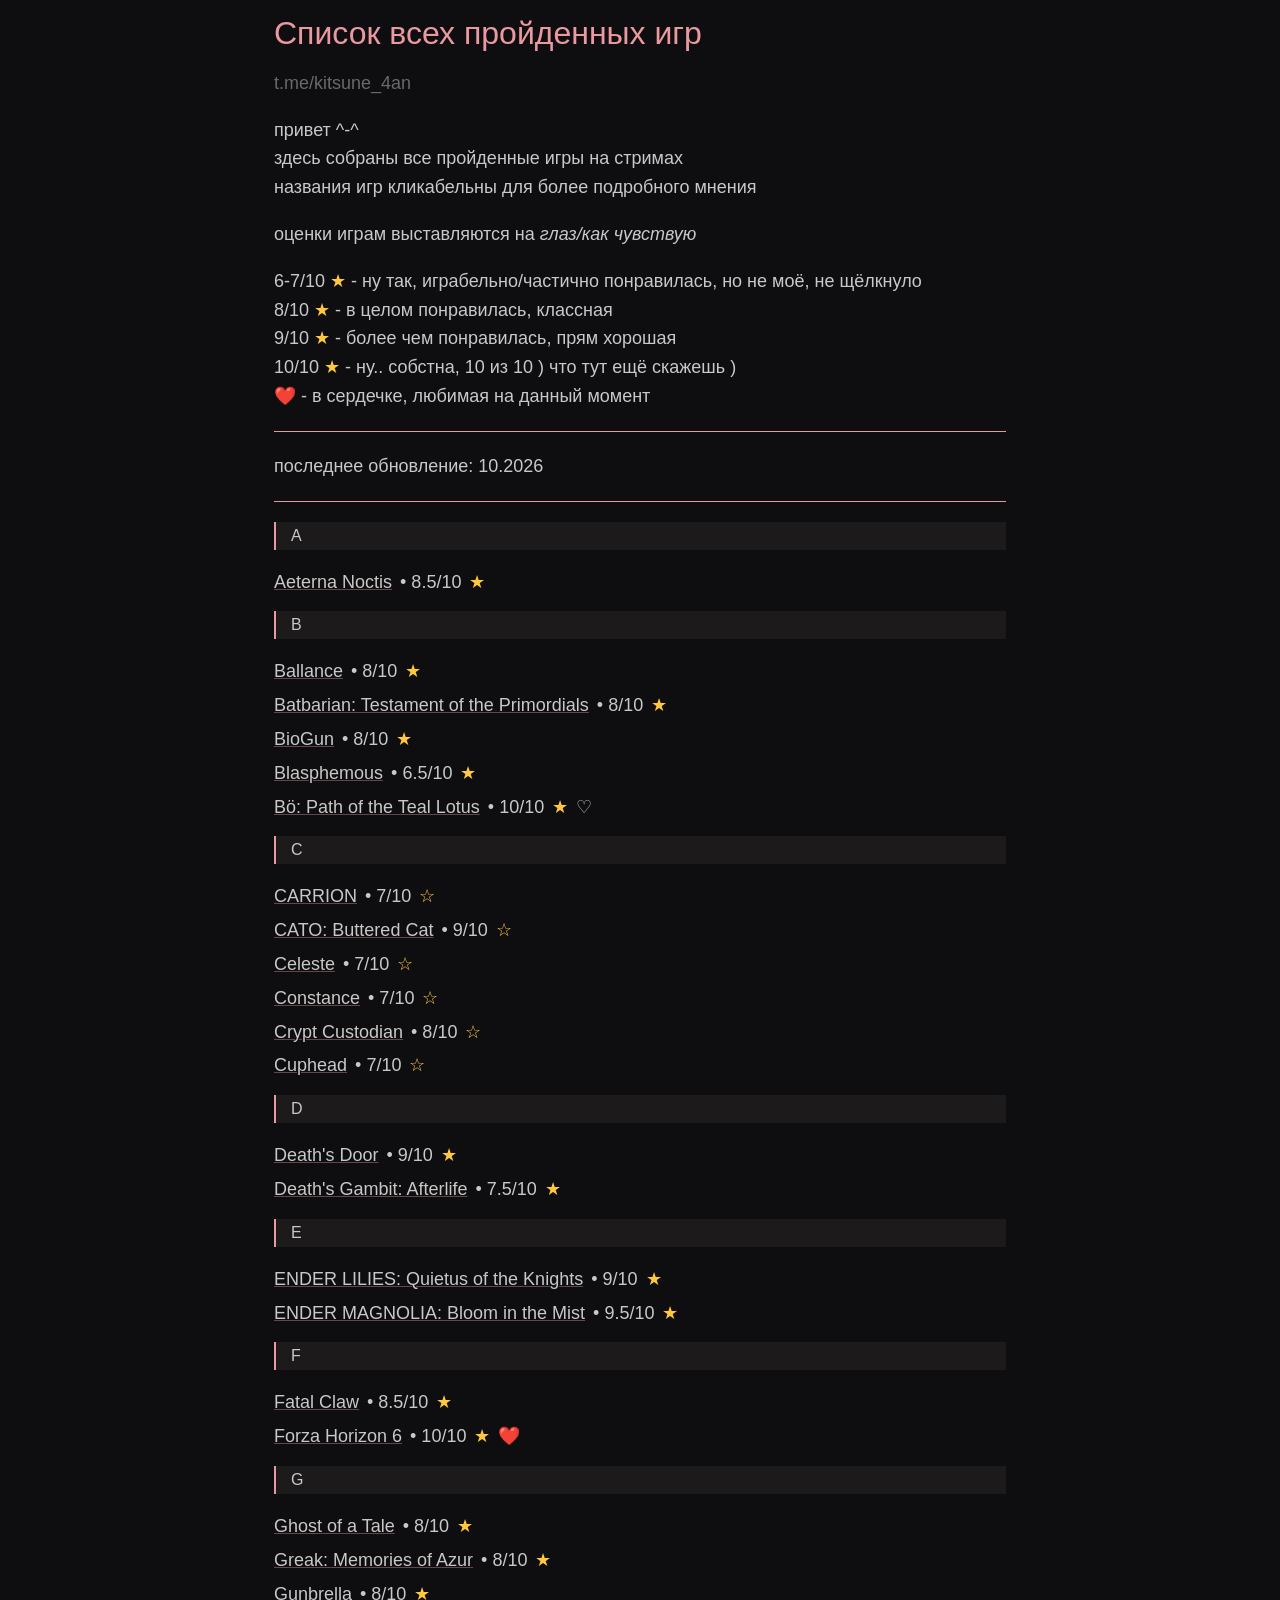
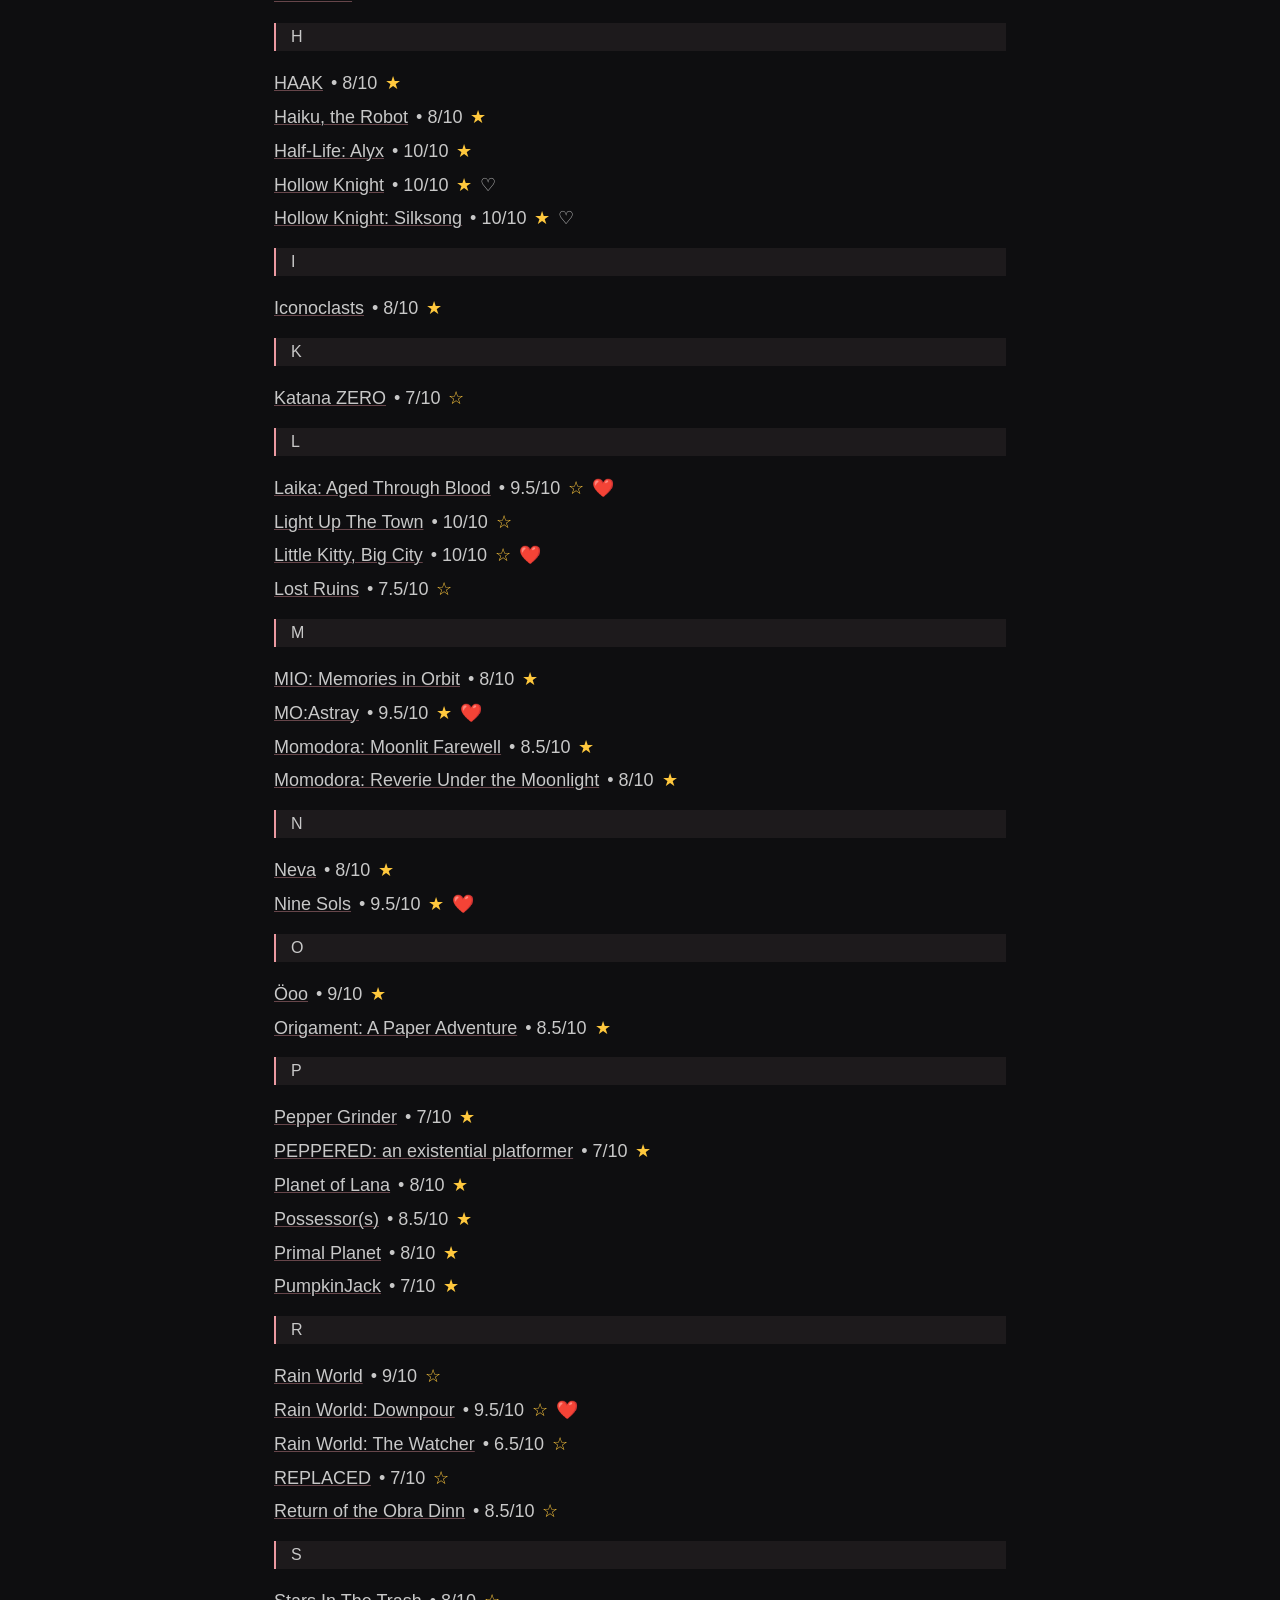
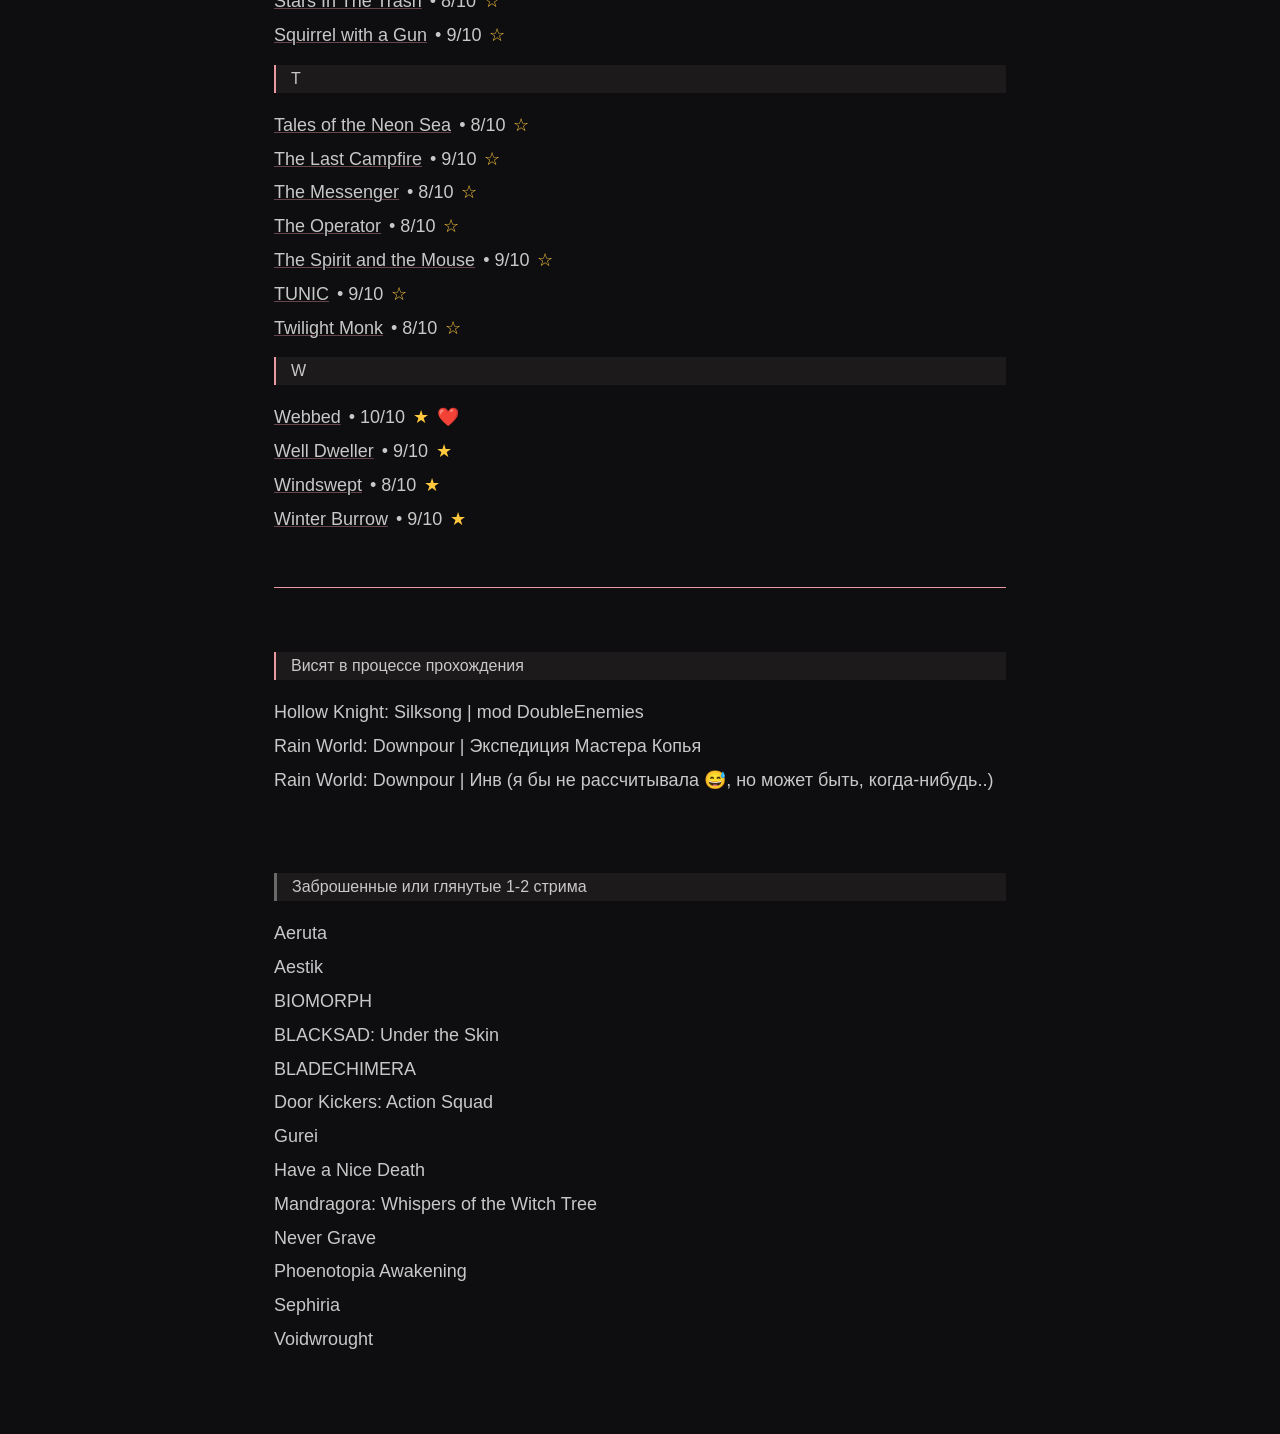
==== index.html @ b1f78e05 "index.html" ====
<!doctype html><html lang="ru"><head><meta charset="utf-8"><meta name="viewport" content="width=device-width,initial-scale=1"><title>kitsune_4an twitch games</title><link rel="stylesheet" href="style.css"><link rel="icon" href="favicon.png" type="image/png"></head><body>
<main class="page"><header class="site-header">

<h1>Список всех пройденных игр</h1></header>

<a class="author" href="https://t.me/kitsune_4an">t.me/kitsune_4an</a>
<p>
привет ^-^<br>
здесь собраны все пройденные игры на стримах<br>
названия игр кликабельны для более подробного мнения<br>
</p>
<p>
оценки играм выставляются на <em>глаз/как чувствую</em>
</p>
<p>
6-7/10 <span style="color: #ffc83d">★</span> - ну так, играбельно/частично понравилась, но не моё, не щёлкнуло<br>
8/10 <span style="color: #ffc83d">★</span> - в целом понравилась, классная<br>
9/10 <span style="color: #ffc83d">★</span> - более чем понравилась, прям хорошая<br>
10/10 <span style="color: #ffc83d">★</span> - ну.. собстна, 10 из 10 ) что тут ещё скажешь )<br>
❤️ - в сердечке, любимая на данный момент<br>
</p>

<hr style="height: 1px; width: 100%; margin: 20px 0; border: 0; background: var(--pink);">
последнее обновление: 10.2026
<hr style="height: 1px; width: 100%; margin: 20px 0; border: 0; background: var(--pink);">

<div class="letter"><span>A</span></div>
<div class="game-line"><a href="games.html#aeterna-noctis">Aeterna Noctis</a> • 8.5/10 <span style="color: #ffc83d">★</span></div>

<div class="letter"><span>B</span></div>
<div class="game-line"><a href="games.html#Ballance">Ballance</a> • 8/10 <span style="color: #ffc83d">★</span></div>
<div class="game-line"><a href="games.html#Batbarian: Testament of the Primordials">Batbarian: Testament of the Primordials</a> • 8/10 <span style="color: #ffc83d">★</span></div>
<div class="game-line"><a href="games.html#BioGun">BioGun</a> • 8/10 <span style="color: #ffc83d">★</span></div>
<div class="game-line"><a href="games.html#Blasphemous">Blasphemous</a> • 6.5/10 <span style="color: #ffc83d">★</span></div>
<div class="game-line"><a href="games.html#Bo: Path of the Teal Lotus">Bö: Path of the Teal Lotus</a> • 10/10 <span style="color: #ffc83d">★</span>♡</div>

<div class="letter"><span>C</span></div>
<div class="game-line"><a href="games.html#CARRION">CARRION</a> • 7/10 <span style="color: #ffc83d">☆</span></div>
<div class="game-line"><a href="games.html#CATO: Buttered Cat">CATO: Buttered Cat</a> • 9/10 <span style="color: #ffc83d">☆</span></div>
<div class="game-line"><a href="games.html#Celeste">Celeste</a> • 7/10 <span style="color: #ffc83d">☆</span></div>
<div class="game-line"><a href="games.html#Constance">Constance</a> • 7/10 <span style="color: #ffc83d">☆</span></div>
<div class="game-line"><a href="games.html#Crypt Custodian">Crypt Custodian</a> • 8/10 <span style="color: #ffc83d">☆</span></div>
<div class="game-line"><a href="games.html#Cuphead">Cuphead</a> • 7/10 <span style="color: #ffc83d">☆</span></div>

<div class="letter"><span>D</span></div>
<div class="game-line"><a href="games.html#Death's Door">Death's Door</a> • 9/10 <span style="color: #ffc83d">★</span></div>
<div class="game-line"><a href="games.html#Death's Gambit: Afterlife">Death's Gambit: Afterlife</a> • 7.5/10 <span style="color: #ffc83d">★</span></div>

<div class="letter"><span>E</span></div>
<div class="game-line"><a href="games.html#ENDER LILIES: Quietus of the Knights">ENDER LILIES: Quietus of the Knights</a> • 9/10 <span style="color: #ffc83d">★</span></div>
<div class="game-line"><a href="games.html#ENDER MAGNOLIA: Bloom in the Mist">ENDER MAGNOLIA: Bloom in the Mist</a> • 9.5/10 <span style="color: #ffc83d">★</span></div>

<div class="letter"><span>F</span></div>
<div class="game-line"><a href="games.html#Fatal Claw">Fatal Claw</a> • 8.5/10 <span style="color: #ffc83d">★</span></div>
<div class="game-line"><a href="games.html#Forza Horizon 6">Forza Horizon 6</a> • 10/10 <span style="color: #ffc83d">★</span>❤️</div>

<div class="letter"><span>G</span></div>
<div class="game-line"><a href="games.html#Ghost of a Tale">Ghost of a Tale</a> • 8/10 <span style="color: #ffc83d">★</span></div>
<div class="game-line"><a href="games.html#Greak: Memories of Azur">Greak: Memories of Azur</a> • 8/10 <span style="color: #ffc83d">★</span></div>
<div class="game-line"><a href="games.html#Gunbrella">Gunbrella</a> • 8/10 <span style="color: #ffc83d">★</span></div>

<div class="letter"><span>H</span></div>
<div class="game-line"><a href="games.html#HAAK">HAAK</a> • 8/10 <span style="color: #ffc83d">★</span></div>
<div class="game-line"><a href="games.html#Haiku, the Robot">Haiku, the Robot</a> • 8/10 <span style="color: #ffc83d">★</span></div>
<div class="game-line"><a href="games.html#Half-Life: Alyx">Half-Life: Alyx</a> • 10/10 <span style="color: #ffc83d">★</span></div>
<div class="game-line"><a href="games.html#Hollow Knight">Hollow Knight</a> • 10/10 <span style="color: #ffc83d">★</span>♡</div>
<div class="game-line"><a href="games.html#Hollow Knight: Silksong">Hollow Knight: Silksong</a> • 10/10 <span style="color: #ffc83d">★</span>♡</div>

<div class="letter"><span>I</span></div>
<div class="game-line"><a href="games.html#Iconoclasts">Iconoclasts</a> • 8/10 <span style="color: #ffc83d">★</span></div>

<!--<div class="letter"><span>J</span></div>-->

<div class="letter"><span>K</span></div>
<div class="game-line"><a href="games.html#Katana ZERO">Katana ZERO</a> • 7/10 <span style="color: #ffc83d">☆</span></div>

<div class="letter"><span>L</span></div>
<div class="game-line"><a href="games.html#Laika: Aged Through Blood">Laika: Aged Through Blood</a> • 9.5/10 <span style="color: #ffc83d">☆</span>❤️</div>
<div class="game-line"><a href="games.html#Light Up The Town">Light Up The Town</a> • 10/10 <span style="color: #ffc83d">☆</span></div>
<div class="game-line"><a href="games.html#Little Kitty, Big City">Little Kitty, Big City</a> • 10/10 <span style="color: #ffc83d">☆</span>❤️</div>
<div class="game-line"><a href="games.html#Lost Ruins">Lost Ruins</a> • 7.5/10 <span style="color: #ffc83d">☆</span></div>

<div class="letter"><span>M</span></div>
<div class="game-line"><a href="games.html#MIO: Memories in Orbit">MIO: Memories in Orbit</a> • 8/10 <span style="color: #ffc83d">★</span></div>
<div class="game-line"><a href="games.html#MO:Astray">MO:Astray</a> • 9.5/10 <span style="color: #ffc83d">★</span>❤️</div>
<div class="game-line"><a href="games.html#Momodora: Moonlit Farewell">Momodora: Moonlit Farewell</a> • 8.5/10 <span style="color: #ffc83d">★</span></div>
<div class="game-line"><a href="games.html#Momodora: Reverie Under the Moonlight">Momodora: Reverie Under the Moonlight</a> • 8/10 <span style="color: #ffc83d">★</span></div>

<div class="letter"><span>N</span></div>
<div class="game-line"><a href="games.html#Neva">Neva</a> • 8/10 <span style="color: #ffc83d">★</span></div>
<div class="game-line"><a href="games.html#Nine Sols">Nine Sols</a> • 9.5/10 <span style="color: #ffc83d">★</span>❤️</div>

<div class="letter"><span>O</span></div>
<div class="game-line"><a href="games.html#Ooo">Öoo</a> • 9/10 <span style="color: #ffc83d">★</span></div>
<div class="game-line"><a href="games.html#Origament: A Paper Adventure">Origament: A Paper Adventure</a> • 8.5/10 <span style="color: #ffc83d">★</span></div>

<div class="letter"><span>P</span></div>

<div class="game-line"><a href="games.html#Pepper Grinder">Pepper Grinder</a> • 7/10 <span style="color: #ffc83d">★</span></div>
<div class="game-line"><a href="games.html#PEPPERED: an existential platformer">PEPPERED: an existential platformer</a> • 7/10 <span style="color: #ffc83d">★</span></div>
<div class="game-line"><a href="games.html#Planet of Lana">Planet of Lana</a> • 8/10 <span style="color: #ffc83d">★</span></div>
<div class="game-line"><a href="games.html#Possessor(s)">Possessor(s)</a> • 8.5/10 <span style="color: #ffc83d">★</span></div>
<div class="game-line"><a href="games.html#Primal Planet">Primal Planet</a> • 8/10 <span style="color: #ffc83d">★</span></div>
<div class="game-line"><a href="games.html#PumpkinJack">PumpkinJack</a> • 7/10 <span style="color: #ffc83d">★</span></div>

<!--<div class="letter"><span>Q</span></div>-->

<div class="letter"><span>R</span></div>
<div class="game-line"><a href="games.html#Rain World">Rain World</a> • 9/10 <span style="color: #ffc83d">☆</span></div>
<div class="game-line"><a href="games.html#Rain World: Downpour">Rain World: Downpour</a> • 9.5/10 <span style="color: #ffc83d">☆</span>❤️</div>
<div class="game-line"><a href="games.html#Rain World: The Watcher">Rain World: The Watcher</a> • 6.5/10 <span style="color: #ffc83d">☆</span></div>
<div class="game-line"><a href="games.html#REPLACED">REPLACED</a> • 7/10 <span style="color: #ffc83d">☆</span></div>
<div class="game-line"><a href="games.html#Return of the Obra Dinn">Return of the Obra Dinn</a> • 8.5/10 <span style="color: #ffc83d">☆</span></div>

<div class="letter"><span>S</span></div>
<div class="game-line"><a href="games.html#Stars In The Trash">Stars In The Trash</a> • 8/10 <span style="color: #ffc83d">☆</span></div>
<div class="game-line"><a href="games.html#Squirrel with a Gun">Squirrel with a Gun</a> • 9/10 <span style="color: #ffc83d">☆</span></div>

<div class="letter"><span>T</span></div>
<div class="game-line"><a href="games.html#Tales of the Neon Sea">Tales of the Neon Sea</a> • 8/10 <span style="color: #ffc83d">☆</span></div>
<div class="game-line"><a href="games.html#The Last Campfire">The Last Campfire</a> • 9/10 <span style="color: #ffc83d">☆</span></div>
<div class="game-line"><a href="games.html#The Messenger">The Messenger</a> • 8/10 <span style="color: #ffc83d">☆</span></div>
<div class="game-line"><a href="games.html#The Operator">The Operator</a> • 8/10 <span style="color: #ffc83d">☆</span></div>
<div class="game-line"><a href="games.html#The Spirit and the Mouse">The Spirit and the Mouse</a> • 9/10 <span style="color: #ffc83d">☆</span></div>
<div class="game-line"><a href="games.html#TUNIC">TUNIC</a> • 9/10 <span style="color: #ffc83d">☆</span></div>
<div class="game-line"><a href="games.html#Twilight Monk">Twilight Monk</a> • 8/10 <span style="color: #ffc83d">☆</span></div>

<!--<div class="letter"><span>U</span></div>-->

<!--<div class="letter"><span>V</span></div>-->

<div class="letter"><span>W</span></div>
<div class="game-line"><a href="games.html#Webbed">Webbed</a> • 10/10 <span style="color: #ffc83d">★</span>❤️</div>
<div class="game-line"><a href="games.html#Well Dweller">Well Dweller</a> • 9/10 <span style="color: #ffc83d">★</span></div>
<div class="game-line"><a href="games.html#Windswept">Windswept</a> • 8/10 <span style="color: #ffc83d">★</span></div>
<div class="game-line"><a href="games.html#Winter Burrow">Winter Burrow</a> • 9/10 <span style="color: #ffc83d">★</span></div>

<!--<div class="letter"><span>X</span></div>-->

<!--<div class="letter"><span>Y</span></div>-->

<!--<div class="letter"><span>Z</span></div>-->

<br>
<hr style="height: 1px; width: 100%; margin: 20px 0; border: 0; background: var(--pink);">
<br>
<div class="letter" style="border-left: 2px solid var(--pink);"><span>Висят в процессе прохождения</span></div>
<div class="game-line">Hollow Knight: Silksong | mod DoubleEnemies</div>
<div class="game-line">Rain World: Downpour | Экспедиция Мастера Копья</div>
<div class="game-line">Rain World: Downpour | Инв (я бы не рассчитывала 😅, но может быть, когда-нибудь..)</div>
<div class="game-line"></div>
<div class="game-line"></div>
<div class="game-line"></div>
<div class="game-line"></div>
<div class="game-line"></div>
<div class="game-line"></div>
<br>
<div class="letter" style="border-left: 3px solid #696969;"><span>Заброшенные или глянутые 1-2 стрима</span></div>
<div class="game-line">Aeruta</div>
<div class="game-line">Aestik</div>
<div class="game-line">BIOMORPH</div>
<div class="game-line">BLACKSAD: Under the Skin</div>
<div class="game-line">BLADECHIMERA</div>
<div class="game-line">Door Kickers: Action Squad</div>
<div class="game-line">Gurei</div>
<div class="game-line">Have a Nice Death</div>
<div class="game-line">Mandragora: Whispers of the Witch Tree</div>
<div class="game-line">Never Grave</div>
<div class="game-line">Phoenotopia Awakening</div>
<div class="game-line">Sephiria</div>
<div class="game-line">Voidwrought</div>
<div class="game-line"></div>
<div class="game-line"></div>
<div class="game-line"></div>
<div class="game-line"></div>
<div class="game-line"></div>


</main></body></html>
---- style.css ----
/* style.css — оформление в стиле скриншота */
:root {
    --bg: #0e0e10;
    --text: #c8c8c8;
    --muted: #a4a3a7;
    --pink: #eb99a1;
    --letter-bg: #40363a4d;
    --gold: #ffc83d;
}

* {
    box-sizing: border-box;
}

html {
    background: var(--bg);
}

body {
    margin: 0;
    background: var(--bg);
    color: var(--text);
    font-family: Arial, "Times New Roman", serif;
    font-size: 18px;
    line-height: 1.60;
}

.page {
    width: min(732px, calc(100% - 40px));
    margin: 0 auto;
    padding: 15px 0px 50px;

}

/* Заголовок */
.site-header {
    margin: 0 0 0px;
}

.site-header h1 {
    margin: 0 0 17px;
    color: var(--pink);
    font-family: Arial, Helvetica, sans-serif;
    font-size: 32px;
    font-weight: 400;
    line-height: 1.15;
}

.site-header p {
    margin: 0;
}

/* Ссылки */
a {
    color: #696969;
    text-decoration: none;
}

a:hover {
    text-decoration: underline;
}

/* Имя автора */
.author {
    display: inline-block;
    margin: 0 0 0px;
    color: #696969;
}

/* Буквенные разделители A / B / C */
.letter {
    display: flex;
    align-items: center;
    min-height: 20px;
    line-height: 20px;
    font-size: 16px;
    margin: 15px 0 18px;
    padding: 4px 12px 4px 15px;
    background: var(--letter-bg);
    border-left: 2px solid var(--pink);
}

.letter span {
    display: block;
}

/* Строка игры */
.game-line {
    margin: 0 0 5px;
    display: flex;
    align-items: center;
    width: 100%;
    gap: 8px;
}

.game-line .date {
    margin-left: auto;
    white-space: nowrap;
    color: #4e4e4e;
}

.game-line a {
    color: var(--text);
    text-decoration: underline #eb99a166 1px;
}

.game-line a:hover {
    color: #eb99a1;
}

/* Страница отдельной игры */
.game-detail {
    margin: 0;
}

.game-detail h2 {
    margin: 0 0 18px;
    color: var(--pink);
    font-family: Arial, Helvetica, sans-serif;
    font-size: 28px;
    font-weight: 400;
    line-height: 1.2;
}

.game-detail h3 {
    margin: 26px 0 9px;
    color: var(--pink);
    font-family: Arial, Helvetica, sans-serif;
    font-size: 21px;
    font-weight: 400;
}

.game-detail h4 {
    font-family: CustomSansSerif,'Lucida Grande',Arial,sans-serif;
    font-weight: 500;
    font-style: normal;
    font-size: 24px;
    margin: 18px 0px 7px;
}

.game-detail p {
    margin: 0 0 16px;
}

.game-detail ul {
    margin: 0 0 18px;
    padding-left: 25px;
}

.game-detail li {
    margin: 0 0 5px;
}

.cover {
    display: block;
    width: 100%;
    max-width: 100%;
    height: auto;
    margin: 0 0 14px;
}

.cover-gif {
    display: block;
    width: 100%;
    max-width: 100%;
    height: auto;
    margin: 0 0 30px;
}

.no-cover {
    display: flex;
    align-items: center;
    justify-content: center;
    min-height: 150px;
    margin: 0 0 14px;
    background: var(--letter-bg);
    color: var(--muted);
}

.big-rating {
    color: var(--text);
    font-size: 21px;
    margin: 0 0 22px;
    font-weight: 500;
}

/* Если на странице есть горизонтальные разделители */
hr {
    height: 1px;
    width: 100%;
    margin: 20px 0;
    border: 0;
    background: var(--pink);
}

/* Текстовые блоки */
blockquote {
    margin: 20px 0;
    line-height: 30px;
    font-size: 16px;
    padding: 2px 0 2px 15px;
    border-left: 2px solid var(--pink);
    color: var(--text);
    font-style: italic;
}

strong {
    color: #e5e4e7;
}

em {
    color: var(--text);
}

.next {
  margin-bottom: 15px;
}

/* Небольшая адаптация для телефона */
@media (max-width: 600px) {
    .page {
        width: calc(100% - 30px);
        padding-top: 14px;
    }

    .site-header h1 {
        font-size: 28px;
    }

    body {
        font-size: 17px;
    }

    .letter {
        margin-top: 16px;
        margin-bottom: 15px;
    }
}





/* ==================================================
   ДОПОЛНИТЕЛЬНОЕ ПОЗИЦИОНИРОВАНИЕ СТРАНИЦЫ ИГРЫ
   ================================================== */

/* Обложка */
.game-detail .cover {
    display: block;
    width: 460px;
    height: 215px;
    object-fit: cover;
    margin: 0 auto 27px;
}

@media (max-width: 768.0px) {
  .game-detail .cover {
    width: 95%;
    height: 95%;
  }
}

.game-detail .cover {
    transition: transform .2s ease, box-shadow .2s ease;
    position: relative;
    overflow: hidden;
}

.game-detail .cover:hover {
    transform: scale(1.0);
    /*box-shadow: 0 8px 25px rgba(0,0,0,.25);*/
    box-shadow:
         0 0 0 1px rgba(131,131,131,0.2), 
         0px 0px 10px rgba(255,255,255,.40)
}


/* Оценка */
.game-detail .big-rating {
    margin: 0 0 30px;
    font-size: 18px;
    line-height: 1.4;
}

/* Основной текст */
.game-detail p {
    margin: 0 0 16px;
}

/* Если описания оформлены через h3 */
.game-detail h3 {
    margin: 0;
    font-size: 18px;
    line-height: 1.55;
}

/* Списки */
.game-detail ul {
    margin: 0 0 16px;
    padding-left: 0;
    list-style: none;
}

/* Элементы списка */
.game-detail li {
    margin: 0;
    line-height: 1.55;
}

/* Ссылки "к списку" */
.game-detail > p:last-child {
    margin-top: 15px;
}

/* Горизонтальные линии */
.game-detail hr,
.page > hr {
    width: 400px;
    height: 1px;
    margin-left: auto;
    margin-right: auto;
    border: 0;
    background: var(--pink);
}

@media (max-width: 768.0px) {
  .page hr {
    width: 80%;
    height: 1px;
  }
}
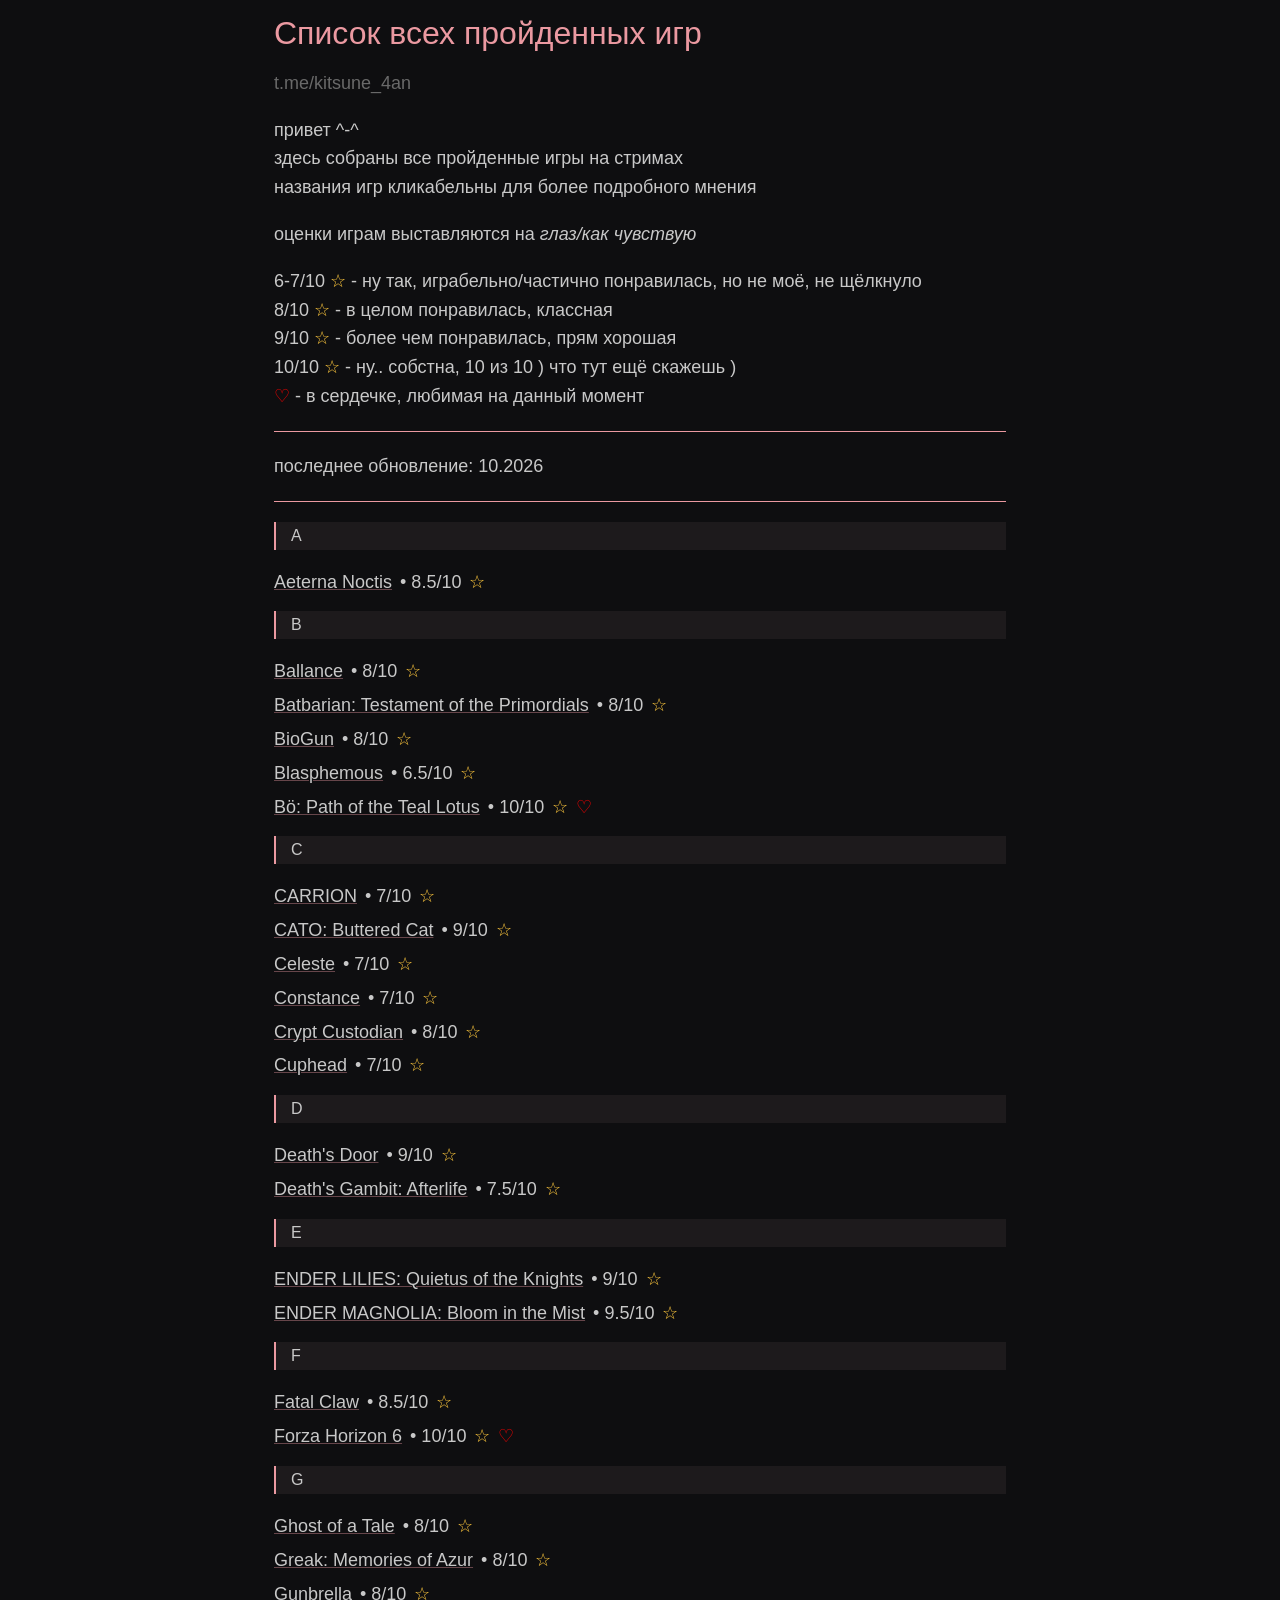
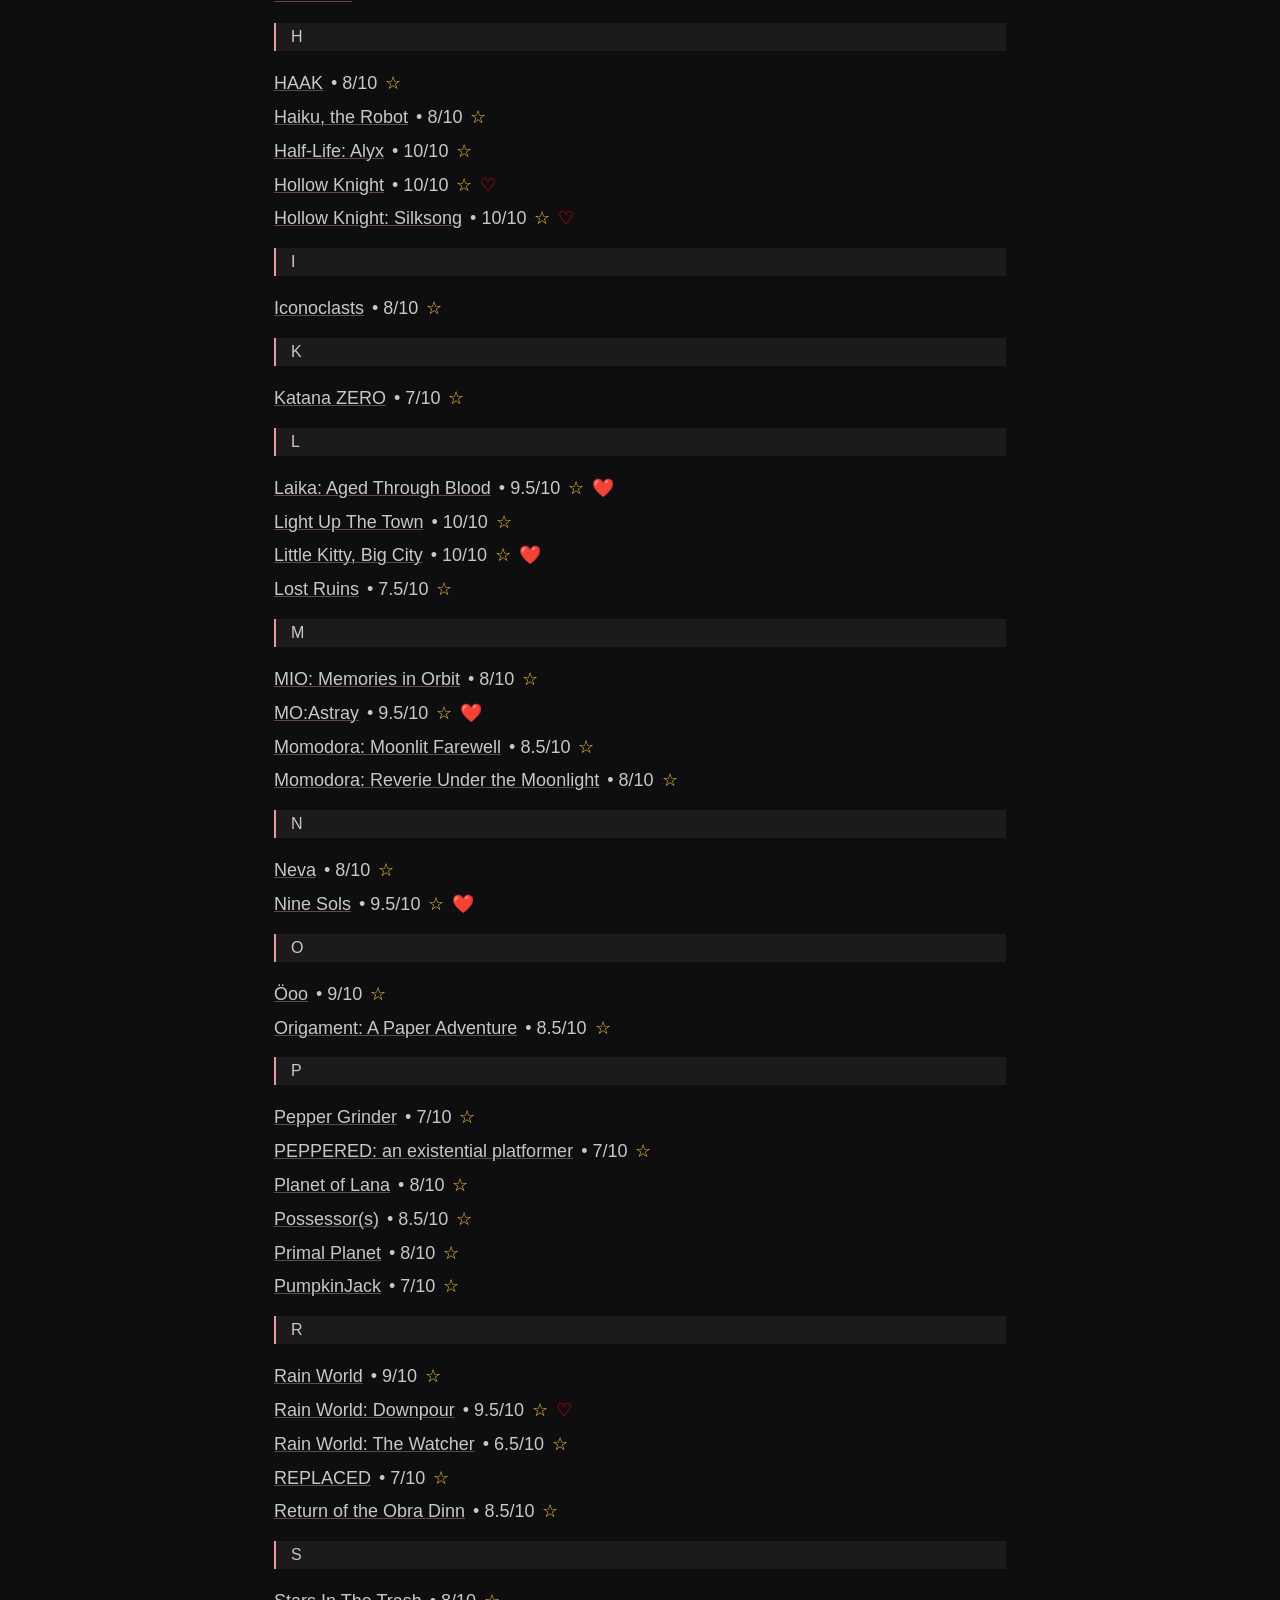
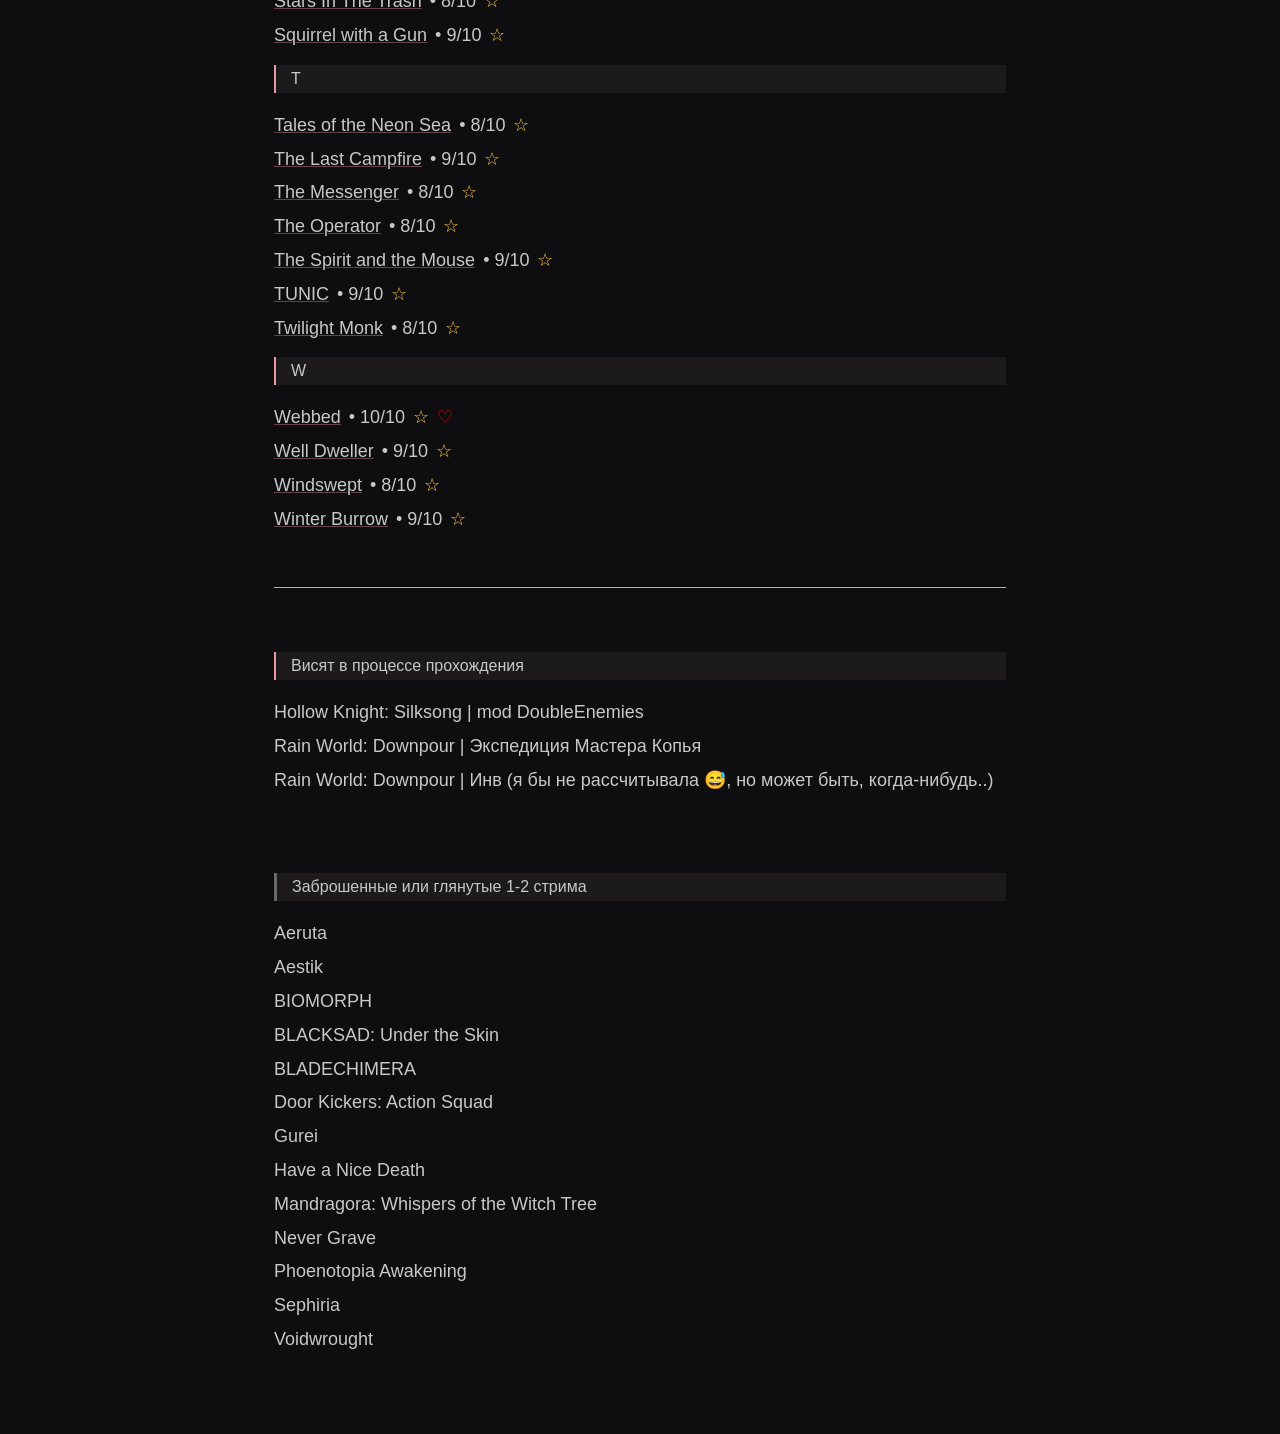
==== commit d3e7b030: "index.html" ====
--- a/index.html
+++ b/index.html
@@ -13,11 +13,11 @@
 оценки играм выставляются на <em>глаз/как чувствую</em>
 </p>
 <p>
-6-7/10 <span style="color: #ffc83d">★</span> - ну так, играбельно/частично понравилась, но не моё, не щёлкнуло<br>
-8/10 <span style="color: #ffc83d">★</span> - в целом понравилась, классная<br>
-9/10 <span style="color: #ffc83d">★</span> - более чем понравилась, прям хорошая<br>
-10/10 <span style="color: #ffc83d">★</span> - ну.. собстна, 10 из 10 ) что тут ещё скажешь )<br>
-❤️ - в сердечке, любимая на данный момент<br>
+6-7/10 <span style="color: #ffc83d">☆</span> - ну так, играбельно/частично понравилась, но не моё, не щёлкнуло<br>
+8/10 <span style="color: #ffc83d">☆</span> - в целом понравилась, классная<br>
+9/10 <span style="color: #ffc83d">☆</span> - более чем понравилась, прям хорошая<br>
+10/10 <span style="color: #ffc83d">☆</span> - ну.. собстна, 10 из 10 ) что тут ещё скажешь )<br>
+<span style="color: red">♡</span> - в сердечке, любимая на данный момент<br>
 </p>
 
 <hr style="height: 1px; width: 100%; margin: 20px 0; border: 0; background: var(--pink);">
@@ -25,14 +25,14 @@
 <hr style="height: 1px; width: 100%; margin: 20px 0; border: 0; background: var(--pink);">
 
 <div class="letter"><span>A</span></div>
-<div class="game-line"><a href="games.html#aeterna-noctis">Aeterna Noctis</a> • 8.5/10 <span style="color: #ffc83d">★</span></div>
+<div class="game-line"><a href="games.html#aeterna-noctis">Aeterna Noctis</a> • 8.5/10 <span style="color: #ffc83d">☆</span></div>
 
 <div class="letter"><span>B</span></div>
-<div class="game-line"><a href="games.html#Ballance">Ballance</a> • 8/10 <span style="color: #ffc83d">★</span></div>
-<div class="game-line"><a href="games.html#Batbarian: Testament of the Primordials">Batbarian: Testament of the Primordials</a> • 8/10 <span style="color: #ffc83d">★</span></div>
-<div class="game-line"><a href="games.html#BioGun">BioGun</a> • 8/10 <span style="color: #ffc83d">★</span></div>
-<div class="game-line"><a href="games.html#Blasphemous">Blasphemous</a> • 6.5/10 <span style="color: #ffc83d">★</span></div>
-<div class="game-line"><a href="games.html#Bo: Path of the Teal Lotus">Bö: Path of the Teal Lotus</a> • 10/10 <span style="color: #ffc83d">★</span>♡</div>
+<div class="game-line"><a href="games.html#Ballance">Ballance</a> • 8/10 <span style="color: #ffc83d">☆</span></div>
+<div class="game-line"><a href="games.html#Batbarian: Testament of the Primordials">Batbarian: Testament of the Primordials</a> • 8/10 <span style="color: #ffc83d">☆</span></div>
+<div class="game-line"><a href="games.html#BioGun">BioGun</a> • 8/10 <span style="color: #ffc83d">☆</span></div>
+<div class="game-line"><a href="games.html#Blasphemous">Blasphemous</a> • 6.5/10 <span style="color: #ffc83d">☆</span></div>
+<div class="game-line"><a href="games.html#Bo: Path of the Teal Lotus">Bö: Path of the Teal Lotus</a> • 10/10 <span style="color: #ffc83d">☆</span><span style="color: red">♡</span></div>
 
 <div class="letter"><span>C</span></div>
 <div class="game-line"><a href="games.html#CARRION">CARRION</a> • 7/10 <span style="color: #ffc83d">☆</span></div>
@@ -43,31 +43,31 @@
 <div class="game-line"><a href="games.html#Cuphead">Cuphead</a> • 7/10 <span style="color: #ffc83d">☆</span></div>
 
 <div class="letter"><span>D</span></div>
-<div class="game-line"><a href="games.html#Death's Door">Death's Door</a> • 9/10 <span style="color: #ffc83d">★</span></div>
-<div class="game-line"><a href="games.html#Death's Gambit: Afterlife">Death's Gambit: Afterlife</a> • 7.5/10 <span style="color: #ffc83d">★</span></div>
+<div class="game-line"><a href="games.html#Death's Door">Death's Door</a> • 9/10 <span style="color: #ffc83d">☆</span></div>
+<div class="game-line"><a href="games.html#Death's Gambit: Afterlife">Death's Gambit: Afterlife</a> • 7.5/10 <span style="color: #ffc83d">☆</span></div>
 
 <div class="letter"><span>E</span></div>
-<div class="game-line"><a href="games.html#ENDER LILIES: Quietus of the Knights">ENDER LILIES: Quietus of the Knights</a> • 9/10 <span style="color: #ffc83d">★</span></div>
-<div class="game-line"><a href="games.html#ENDER MAGNOLIA: Bloom in the Mist">ENDER MAGNOLIA: Bloom in the Mist</a> • 9.5/10 <span style="color: #ffc83d">★</span></div>
+<div class="game-line"><a href="games.html#ENDER LILIES: Quietus of the Knights">ENDER LILIES: Quietus of the Knights</a> • 9/10 <span style="color: #ffc83d">☆</span></div>
+<div class="game-line"><a href="games.html#ENDER MAGNOLIA: Bloom in the Mist">ENDER MAGNOLIA: Bloom in the Mist</a> • 9.5/10 <span style="color: #ffc83d">☆</span></div>
 
 <div class="letter"><span>F</span></div>
-<div class="game-line"><a href="games.html#Fatal Claw">Fatal Claw</a> • 8.5/10 <span style="color: #ffc83d">★</span></div>
-<div class="game-line"><a href="games.html#Forza Horizon 6">Forza Horizon 6</a> • 10/10 <span style="color: #ffc83d">★</span>❤️</div>
+<div class="game-line"><a href="games.html#Fatal Claw">Fatal Claw</a> • 8.5/10 <span style="color: #ffc83d">☆</span></div>
+<div class="game-line"><a href="games.html#Forza Horizon 6">Forza Horizon 6</a> • 10/10 <span style="color: #ffc83d">☆</span><span style="color: red">♡</span></div>
 
 <div class="letter"><span>G</span></div>
-<div class="game-line"><a href="games.html#Ghost of a Tale">Ghost of a Tale</a> • 8/10 <span style="color: #ffc83d">★</span></div>
-<div class="game-line"><a href="games.html#Greak: Memories of Azur">Greak: Memories of Azur</a> • 8/10 <span style="color: #ffc83d">★</span></div>
-<div class="game-line"><a href="games.html#Gunbrella">Gunbrella</a> • 8/10 <span style="color: #ffc83d">★</span></div>
+<div class="game-line"><a href="games.html#Ghost of a Tale">Ghost of a Tale</a> • 8/10 <span style="color: #ffc83d">☆</span></div>
+<div class="game-line"><a href="games.html#Greak: Memories of Azur">Greak: Memories of Azur</a> • 8/10 <span style="color: #ffc83d">☆</span></div>
+<div class="game-line"><a href="games.html#Gunbrella">Gunbrella</a> • 8/10 <span style="color: #ffc83d">☆</span></div>
 
 <div class="letter"><span>H</span></div>
-<div class="game-line"><a href="games.html#HAAK">HAAK</a> • 8/10 <span style="color: #ffc83d">★</span></div>
-<div class="game-line"><a href="games.html#Haiku, the Robot">Haiku, the Robot</a> • 8/10 <span style="color: #ffc83d">★</span></div>
-<div class="game-line"><a href="games.html#Half-Life: Alyx">Half-Life: Alyx</a> • 10/10 <span style="color: #ffc83d">★</span></div>
-<div class="game-line"><a href="games.html#Hollow Knight">Hollow Knight</a> • 10/10 <span style="color: #ffc83d">★</span>♡</div>
-<div class="game-line"><a href="games.html#Hollow Knight: Silksong">Hollow Knight: Silksong</a> • 10/10 <span style="color: #ffc83d">★</span>♡</div>
+<div class="game-line"><a href="games.html#HAAK">HAAK</a> • 8/10 <span style="color: #ffc83d">☆</span></div>
+<div class="game-line"><a href="games.html#Haiku, the Robot">Haiku, the Robot</a> • 8/10 <span style="color: #ffc83d">☆</span></div>
+<div class="game-line"><a href="games.html#Half-Life: Alyx">Half-Life: Alyx</a> • 10/10 <span style="color: #ffc83d">☆</span></div>
+<div class="game-line"><a href="games.html#Hollow Knight">Hollow Knight</a> • 10/10 <span style="color: #ffc83d">☆</span><span style="color: red">♡</span></div>
+<div class="game-line"><a href="games.html#Hollow Knight: Silksong">Hollow Knight: Silksong</a> • 10/10 <span style="color: #ffc83d">☆</span><span style="color: red">♡</span></div>
 
 <div class="letter"><span>I</span></div>
-<div class="game-line"><a href="games.html#Iconoclasts">Iconoclasts</a> • 8/10 <span style="color: #ffc83d">★</span></div>
+<div class="game-line"><a href="games.html#Iconoclasts">Iconoclasts</a> • 8/10 <span style="color: #ffc83d">☆</span></div>
 
 <!--<div class="letter"><span>J</span></div>-->
 
@@ -81,33 +81,33 @@
 <div class="game-line"><a href="games.html#Lost Ruins">Lost Ruins</a> • 7.5/10 <span style="color: #ffc83d">☆</span></div>
 
 <div class="letter"><span>M</span></div>
-<div class="game-line"><a href="games.html#MIO: Memories in Orbit">MIO: Memories in Orbit</a> • 8/10 <span style="color: #ffc83d">★</span></div>
-<div class="game-line"><a href="games.html#MO:Astray">MO:Astray</a> • 9.5/10 <span style="color: #ffc83d">★</span>❤️</div>
-<div class="game-line"><a href="games.html#Momodora: Moonlit Farewell">Momodora: Moonlit Farewell</a> • 8.5/10 <span style="color: #ffc83d">★</span></div>
-<div class="game-line"><a href="games.html#Momodora: Reverie Under the Moonlight">Momodora: Reverie Under the Moonlight</a> • 8/10 <span style="color: #ffc83d">★</span></div>
+<div class="game-line"><a href="games.html#MIO: Memories in Orbit">MIO: Memories in Orbit</a> • 8/10 <span style="color: #ffc83d">☆</span></div>
+<div class="game-line"><a href="games.html#MO:Astray">MO:Astray</a> • 9.5/10 <span style="color: #ffc83d">☆</span>❤️</div>
+<div class="game-line"><a href="games.html#Momodora: Moonlit Farewell">Momodora: Moonlit Farewell</a> • 8.5/10 <span style="color: #ffc83d">☆</span></div>
+<div class="game-line"><a href="games.html#Momodora: Reverie Under the Moonlight">Momodora: Reverie Under the Moonlight</a> • 8/10 <span style="color: #ffc83d">☆</span></div>
 
 <div class="letter"><span>N</span></div>
-<div class="game-line"><a href="games.html#Neva">Neva</a> • 8/10 <span style="color: #ffc83d">★</span></div>
-<div class="game-line"><a href="games.html#Nine Sols">Nine Sols</a> • 9.5/10 <span style="color: #ffc83d">★</span>❤️</div>
+<div class="game-line"><a href="games.html#Neva">Neva</a> • 8/10 <span style="color: #ffc83d">☆</span></div>
+<div class="game-line"><a href="games.html#Nine Sols">Nine Sols</a> • 9.5/10 <span style="color: #ffc83d">☆</span>❤️</div>
 
 <div class="letter"><span>O</span></div>
-<div class="game-line"><a href="games.html#Ooo">Öoo</a> • 9/10 <span style="color: #ffc83d">★</span></div>
-<div class="game-line"><a href="games.html#Origament: A Paper Adventure">Origament: A Paper Adventure</a> • 8.5/10 <span style="color: #ffc83d">★</span></div>
+<div class="game-line"><a href="games.html#Ooo">Öoo</a> • 9/10 <span style="color: #ffc83d">☆</span></div>
+<div class="game-line"><a href="games.html#Origament: A Paper Adventure">Origament: A Paper Adventure</a> • 8.5/10 <span style="color: #ffc83d">☆</span></div>
 
 <div class="letter"><span>P</span></div>
 
-<div class="game-line"><a href="games.html#Pepper Grinder">Pepper Grinder</a> • 7/10 <span style="color: #ffc83d">★</span></div>
-<div class="game-line"><a href="games.html#PEPPERED: an existential platformer">PEPPERED: an existential platformer</a> • 7/10 <span style="color: #ffc83d">★</span></div>
-<div class="game-line"><a href="games.html#Planet of Lana">Planet of Lana</a> • 8/10 <span style="color: #ffc83d">★</span></div>
-<div class="game-line"><a href="games.html#Possessor(s)">Possessor(s)</a> • 8.5/10 <span style="color: #ffc83d">★</span></div>
-<div class="game-line"><a href="games.html#Primal Planet">Primal Planet</a> • 8/10 <span style="color: #ffc83d">★</span></div>
-<div class="game-line"><a href="games.html#PumpkinJack">PumpkinJack</a> • 7/10 <span style="color: #ffc83d">★</span></div>
+<div class="game-line"><a href="games.html#Pepper Grinder">Pepper Grinder</a> • 7/10 <span style="color: #ffc83d">☆</span></div>
+<div class="game-line"><a href="games.html#PEPPERED: an existential platformer">PEPPERED: an existential platformer</a> • 7/10 <span style="color: #ffc83d">☆</span></div>
+<div class="game-line"><a href="games.html#Planet of Lana">Planet of Lana</a> • 8/10 <span style="color: #ffc83d">☆</span></div>
+<div class="game-line"><a href="games.html#Possessor(s)">Possessor(s)</a> • 8.5/10 <span style="color: #ffc83d">☆</span></div>
+<div class="game-line"><a href="games.html#Primal Planet">Primal Planet</a> • 8/10 <span style="color: #ffc83d">☆</span></div>
+<div class="game-line"><a href="games.html#PumpkinJack">PumpkinJack</a> • 7/10 <span style="color: #ffc83d">☆</span></div>
 
 <!--<div class="letter"><span>Q</span></div>-->
 
 <div class="letter"><span>R</span></div>
 <div class="game-line"><a href="games.html#Rain World">Rain World</a> • 9/10 <span style="color: #ffc83d">☆</span></div>
-<div class="game-line"><a href="games.html#Rain World: Downpour">Rain World: Downpour</a> • 9.5/10 <span style="color: #ffc83d">☆</span>❤️</div>
+<div class="game-line"><a href="games.html#Rain World: Downpour">Rain World: Downpour</a> • 9.5/10 <span style="color: #ffc83d">☆</span><span style="color: red">♡</span></div>
 <div class="game-line"><a href="games.html#Rain World: The Watcher">Rain World: The Watcher</a> • 6.5/10 <span style="color: #ffc83d">☆</span></div>
 <div class="game-line"><a href="games.html#REPLACED">REPLACED</a> • 7/10 <span style="color: #ffc83d">☆</span></div>
 <div class="game-line"><a href="games.html#Return of the Obra Dinn">Return of the Obra Dinn</a> • 8.5/10 <span style="color: #ffc83d">☆</span></div>
@@ -130,10 +130,10 @@
 <!--<div class="letter"><span>V</span></div>-->
 
 <div class="letter"><span>W</span></div>
-<div class="game-line"><a href="games.html#Webbed">Webbed</a> • 10/10 <span style="color: #ffc83d">★</span>❤️</div>
-<div class="game-line"><a href="games.html#Well Dweller">Well Dweller</a> • 9/10 <span style="color: #ffc83d">★</span></div>
-<div class="game-line"><a href="games.html#Windswept">Windswept</a> • 8/10 <span style="color: #ffc83d">★</span></div>
-<div class="game-line"><a href="games.html#Winter Burrow">Winter Burrow</a> • 9/10 <span style="color: #ffc83d">★</span></div>
+<div class="game-line"><a href="games.html#Webbed">Webbed</a> • 10/10 <span style="color: #ffc83d">☆</span><span style="color: red">♡</span></div>
+<div class="game-line"><a href="games.html#Well Dweller">Well Dweller</a> • 9/10 <span style="color: #ffc83d">☆</span></div>
+<div class="game-line"><a href="games.html#Windswept">Windswept</a> • 8/10 <span style="color: #ffc83d">☆</span></div>
+<div class="game-line"><a href="games.html#Winter Burrow">Winter Burrow</a> • 9/10 <span style="color: #ffc83d">☆</span></div>
 
 <!--<div class="letter"><span>X</span></div>-->
 
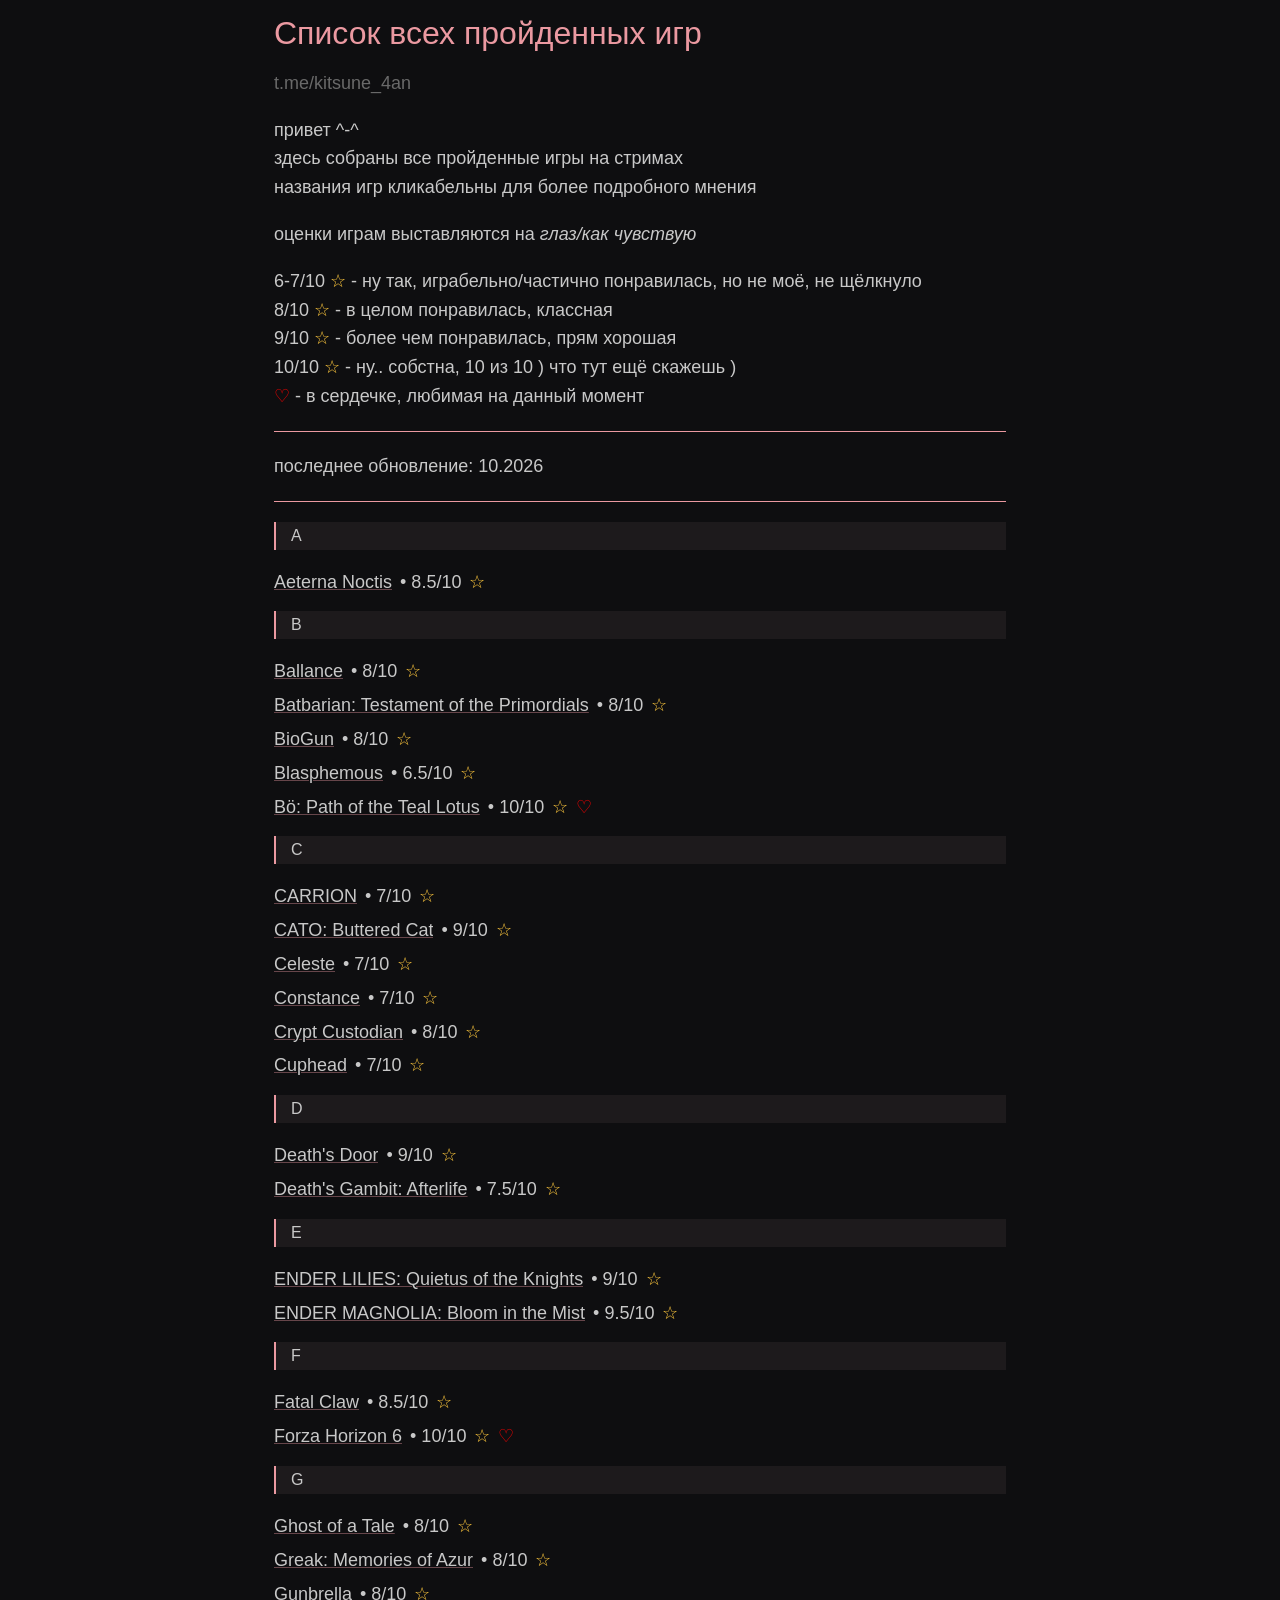
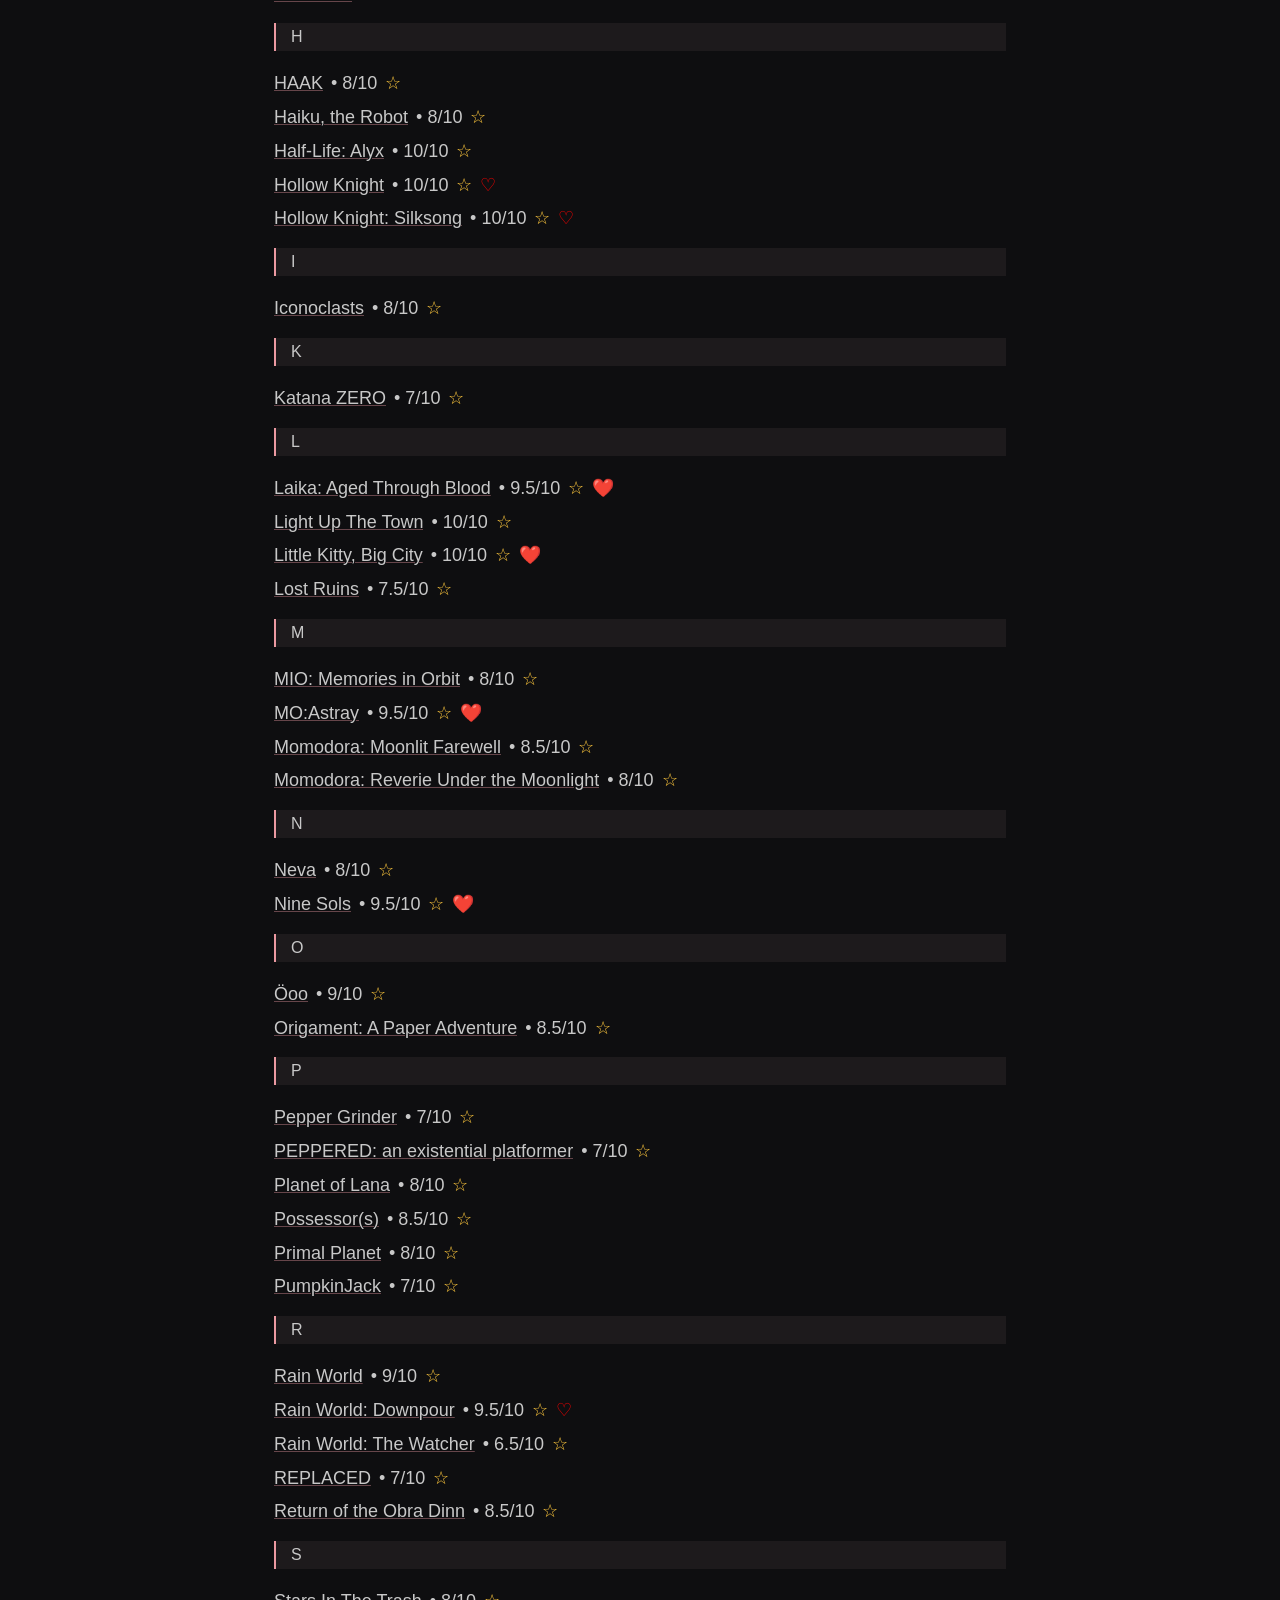
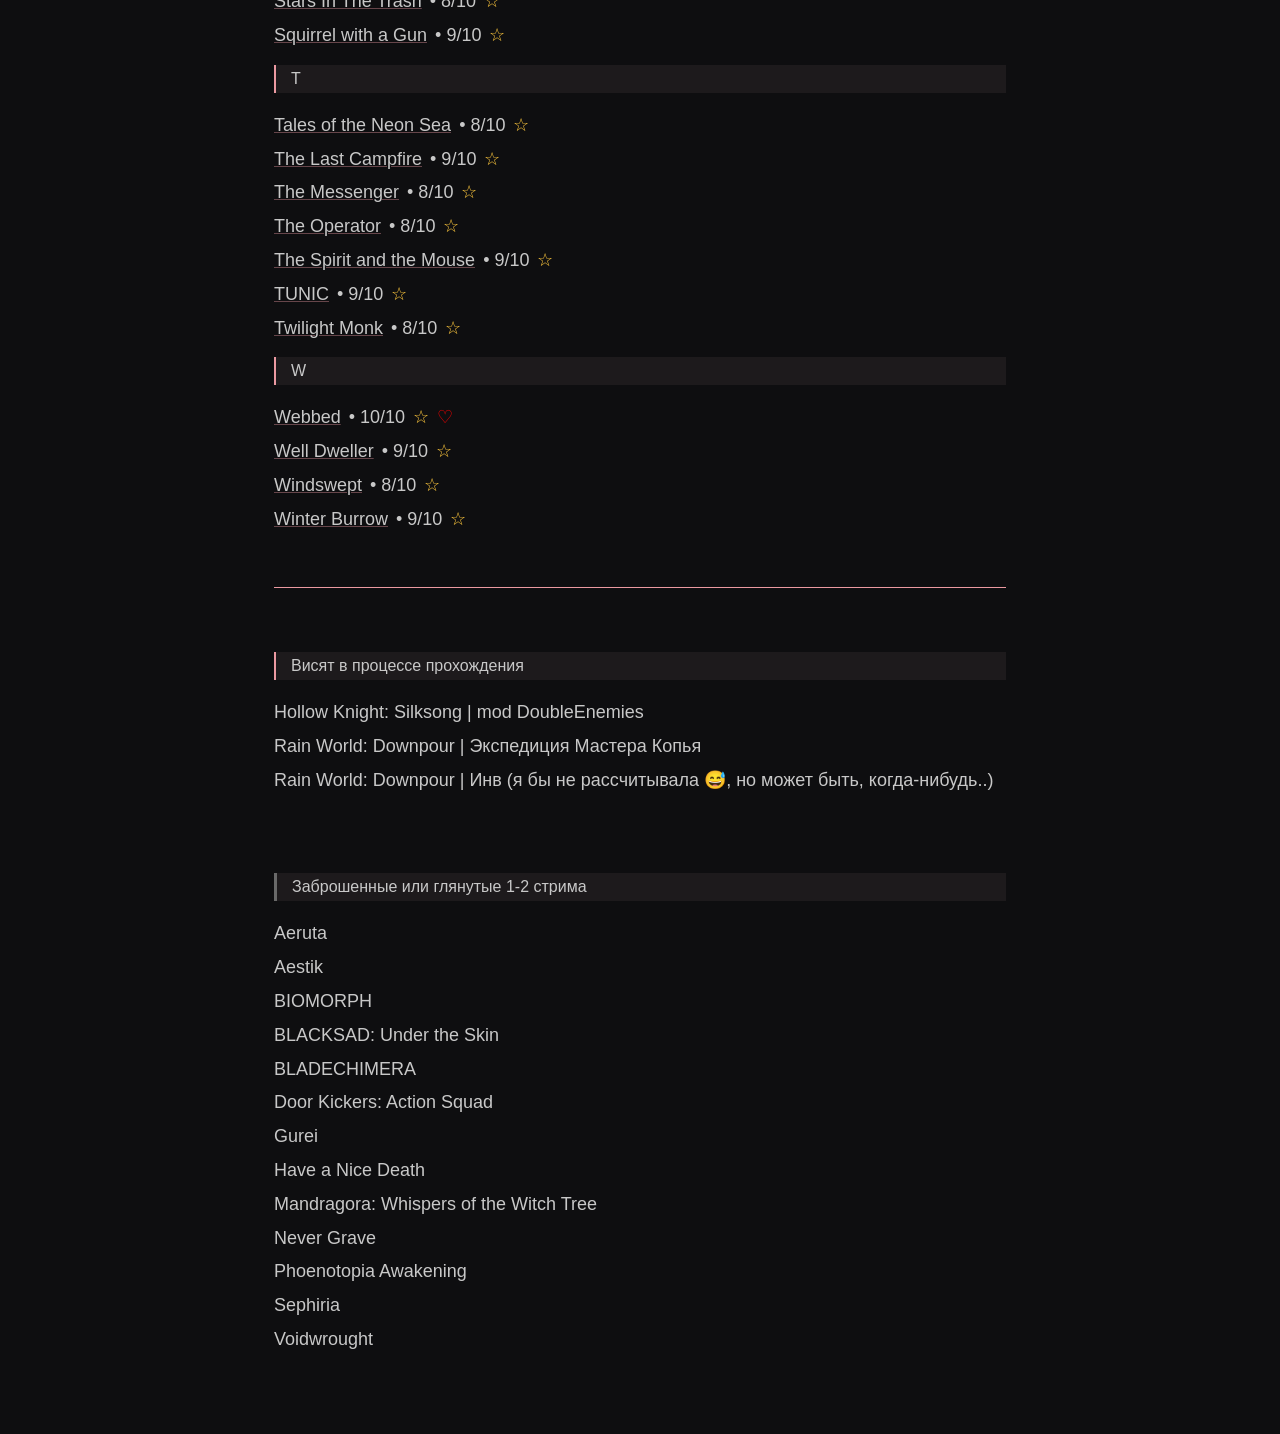
==== commit 77b9a917: "index.html" ====
--- a/index.html
+++ b/index.html
@@ -29,10 +29,10 @@
 
 <div class="letter"><span>B</span></div>
 <div class="game-line"><a href="games.html#Ballance">Ballance</a> • 8/10 <span style="color: #ffc83d">☆</span></div>
-<div class="game-line"><a href="games.html#Batbarian: Testament of the Primordials">Batbarian: Testament of the Primordials</a> • 8/10 <span style="color: #ffc83d">☆</span></div>
+<div class="game-line"><a href="games.html#Batbarian: Testament of the Primordials">Batbarian: Testament of the Primordials</a><span class="long"> • 8/10</span> <span style="color: #ffc83d">☆</span></div>
 <div class="game-line"><a href="games.html#BioGun">BioGun</a> • 8/10 <span style="color: #ffc83d">☆</span></div>
 <div class="game-line"><a href="games.html#Blasphemous">Blasphemous</a> • 6.5/10 <span style="color: #ffc83d">☆</span></div>
-<div class="game-line"><a href="games.html#Bo: Path of the Teal Lotus">Bö: Path of the Teal Lotus</a> • 10/10 <span style="color: #ffc83d">☆</span><span style="color: red">♡</span></div>
+<div class="game-line"><a href="games.html#Bo: Path of the Teal Lotus">Bö: Path of the Teal Lotus</a></a><span class="long"> • 10/10 </span><span style="color: #ffc83d">☆</span><span style="color: red">♡</span></div>
 
 <div class="letter"><span>C</span></div>
 <div class="game-line"><a href="games.html#CARRION">CARRION</a> • 7/10 <span style="color: #ffc83d">☆</span></div>
@@ -47,8 +47,8 @@
 <div class="game-line"><a href="games.html#Death's Gambit: Afterlife">Death's Gambit: Afterlife</a> • 7.5/10 <span style="color: #ffc83d">☆</span></div>
 
 <div class="letter"><span>E</span></div>
-<div class="game-line"><a href="games.html#ENDER LILIES: Quietus of the Knights">ENDER LILIES: Quietus of the Knights</a> • 9/10 <span style="color: #ffc83d">☆</span></div>
-<div class="game-line"><a href="games.html#ENDER MAGNOLIA: Bloom in the Mist">ENDER MAGNOLIA: Bloom in the Mist</a> • 9.5/10 <span style="color: #ffc83d">☆</span></div>
+<div class="game-line"><a href="games.html#ENDER LILIES: Quietus of the Knights">ENDER LILIES: Quietus of the Knights</a></a><span class="long"> • 9/10 </span><span style="color: #ffc83d">☆</span></div>
+<div class="game-line"><a href="games.html#ENDER MAGNOLIA: Bloom in the Mist">ENDER MAGNOLIA: Bloom in the Mist</a></a><span class="long"> • 9.5/10 </span><span style="color: #ffc83d">☆</span></div>
 
 <div class="letter"><span>F</span></div>
 <div class="game-line"><a href="games.html#Fatal Claw">Fatal Claw</a> • 8.5/10 <span style="color: #ffc83d">☆</span></div>
@@ -75,7 +75,7 @@
 <div class="game-line"><a href="games.html#Katana ZERO">Katana ZERO</a> • 7/10 <span style="color: #ffc83d">☆</span></div>
 
 <div class="letter"><span>L</span></div>
-<div class="game-line"><a href="games.html#Laika: Aged Through Blood">Laika: Aged Through Blood</a> • 9.5/10 <span style="color: #ffc83d">☆</span>❤️</div>
+<div class="game-line"><a href="games.html#Laika: Aged Through Blood">Laika: Aged Through Blood</a></a><span class="long"> • 9.5/10 </span><span style="color: #ffc83d">☆</span>❤️</div>
 <div class="game-line"><a href="games.html#Light Up The Town">Light Up The Town</a> • 10/10 <span style="color: #ffc83d">☆</span></div>
 <div class="game-line"><a href="games.html#Little Kitty, Big City">Little Kitty, Big City</a> • 10/10 <span style="color: #ffc83d">☆</span>❤️</div>
 <div class="game-line"><a href="games.html#Lost Ruins">Lost Ruins</a> • 7.5/10 <span style="color: #ffc83d">☆</span></div>
@@ -83,8 +83,8 @@
 <div class="letter"><span>M</span></div>
 <div class="game-line"><a href="games.html#MIO: Memories in Orbit">MIO: Memories in Orbit</a> • 8/10 <span style="color: #ffc83d">☆</span></div>
 <div class="game-line"><a href="games.html#MO:Astray">MO:Astray</a> • 9.5/10 <span style="color: #ffc83d">☆</span>❤️</div>
-<div class="game-line"><a href="games.html#Momodora: Moonlit Farewell">Momodora: Moonlit Farewell</a> • 8.5/10 <span style="color: #ffc83d">☆</span></div>
-<div class="game-line"><a href="games.html#Momodora: Reverie Under the Moonlight">Momodora: Reverie Under the Moonlight</a> • 8/10 <span style="color: #ffc83d">☆</span></div>
+<div class="game-line"><a href="games.html#Momodora: Moonlit Farewell">Momodora: Moonlit Farewell</a></a><span class="long"> • 8.5/10 </span><span style="color: #ffc83d">☆</span></div>
+<div class="game-line"><a href="games.html#Momodora: Reverie Under the Moonlight">Momodora: Reverie Under the Moonlight</a></a><span class="long"> • 8/10 </span><span style="color: #ffc83d">☆</span></div>
 
 <div class="letter"><span>N</span></div>
 <div class="game-line"><a href="games.html#Neva">Neva</a> • 8/10 <span style="color: #ffc83d">☆</span></div>
--- a/style.css
+++ b/style.css
@@ -30,6 +30,10 @@
     margin: 0 auto;
     padding: 15px 0px 50px;
 
+}
+
+.page .allgames {
+    line-height: 1.50;
 }
 
 /* Заголовок */
@@ -88,8 +92,9 @@
 .game-line {
     margin: 0 0 5px;
     display: flex;
-    align-items: center;
+    align-items: baseline;
     width: 100%;
+    min-width: 0;
     gap: 8px;
 }
 
@@ -102,6 +107,15 @@
 .game-line a {
     color: var(--text);
     text-decoration: underline #eb99a166 1px;
+    min-width: 0;
+    white-space: nowrap;
+    overflow: hidden;
+    text-overflow: ellipsis;
+}
+
+.game-line .long {
+    flex-shrink: 0;
+    white-space: nowrap;
 }
 
 .game-line a:hover {
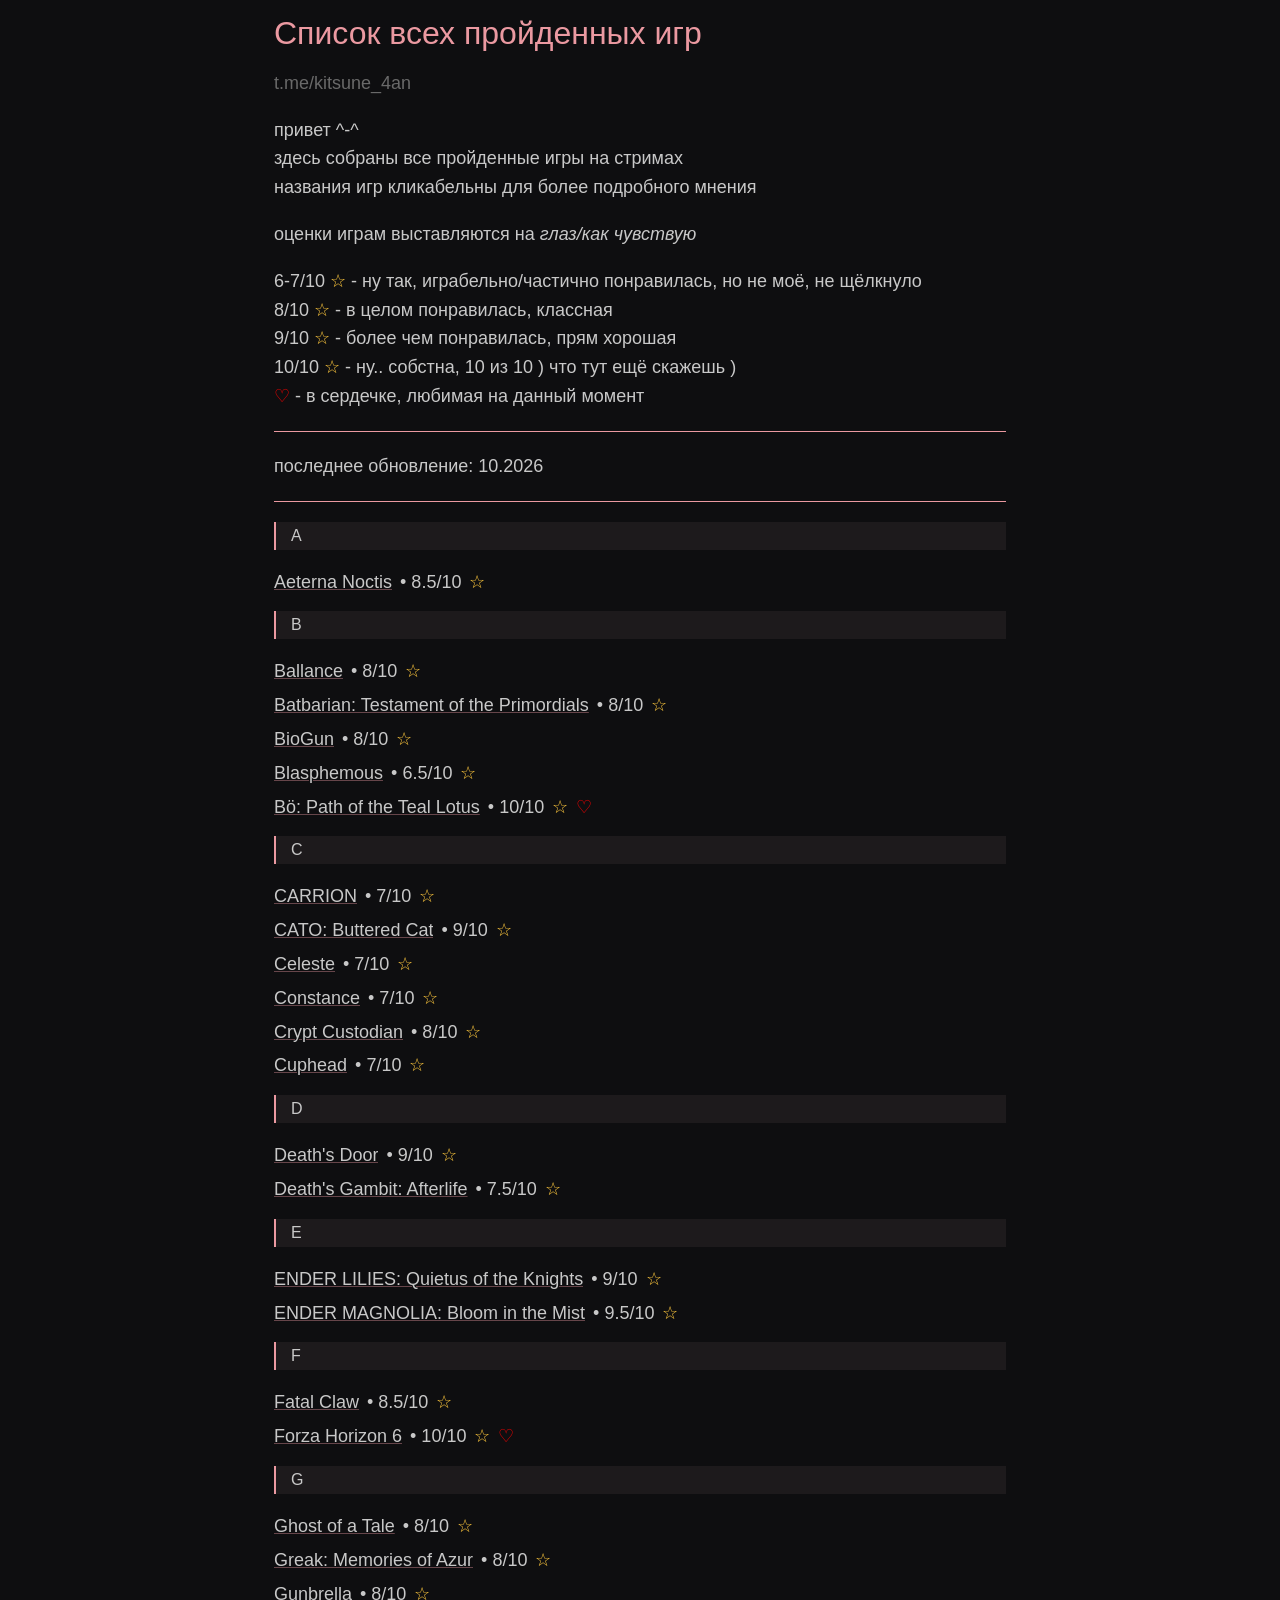
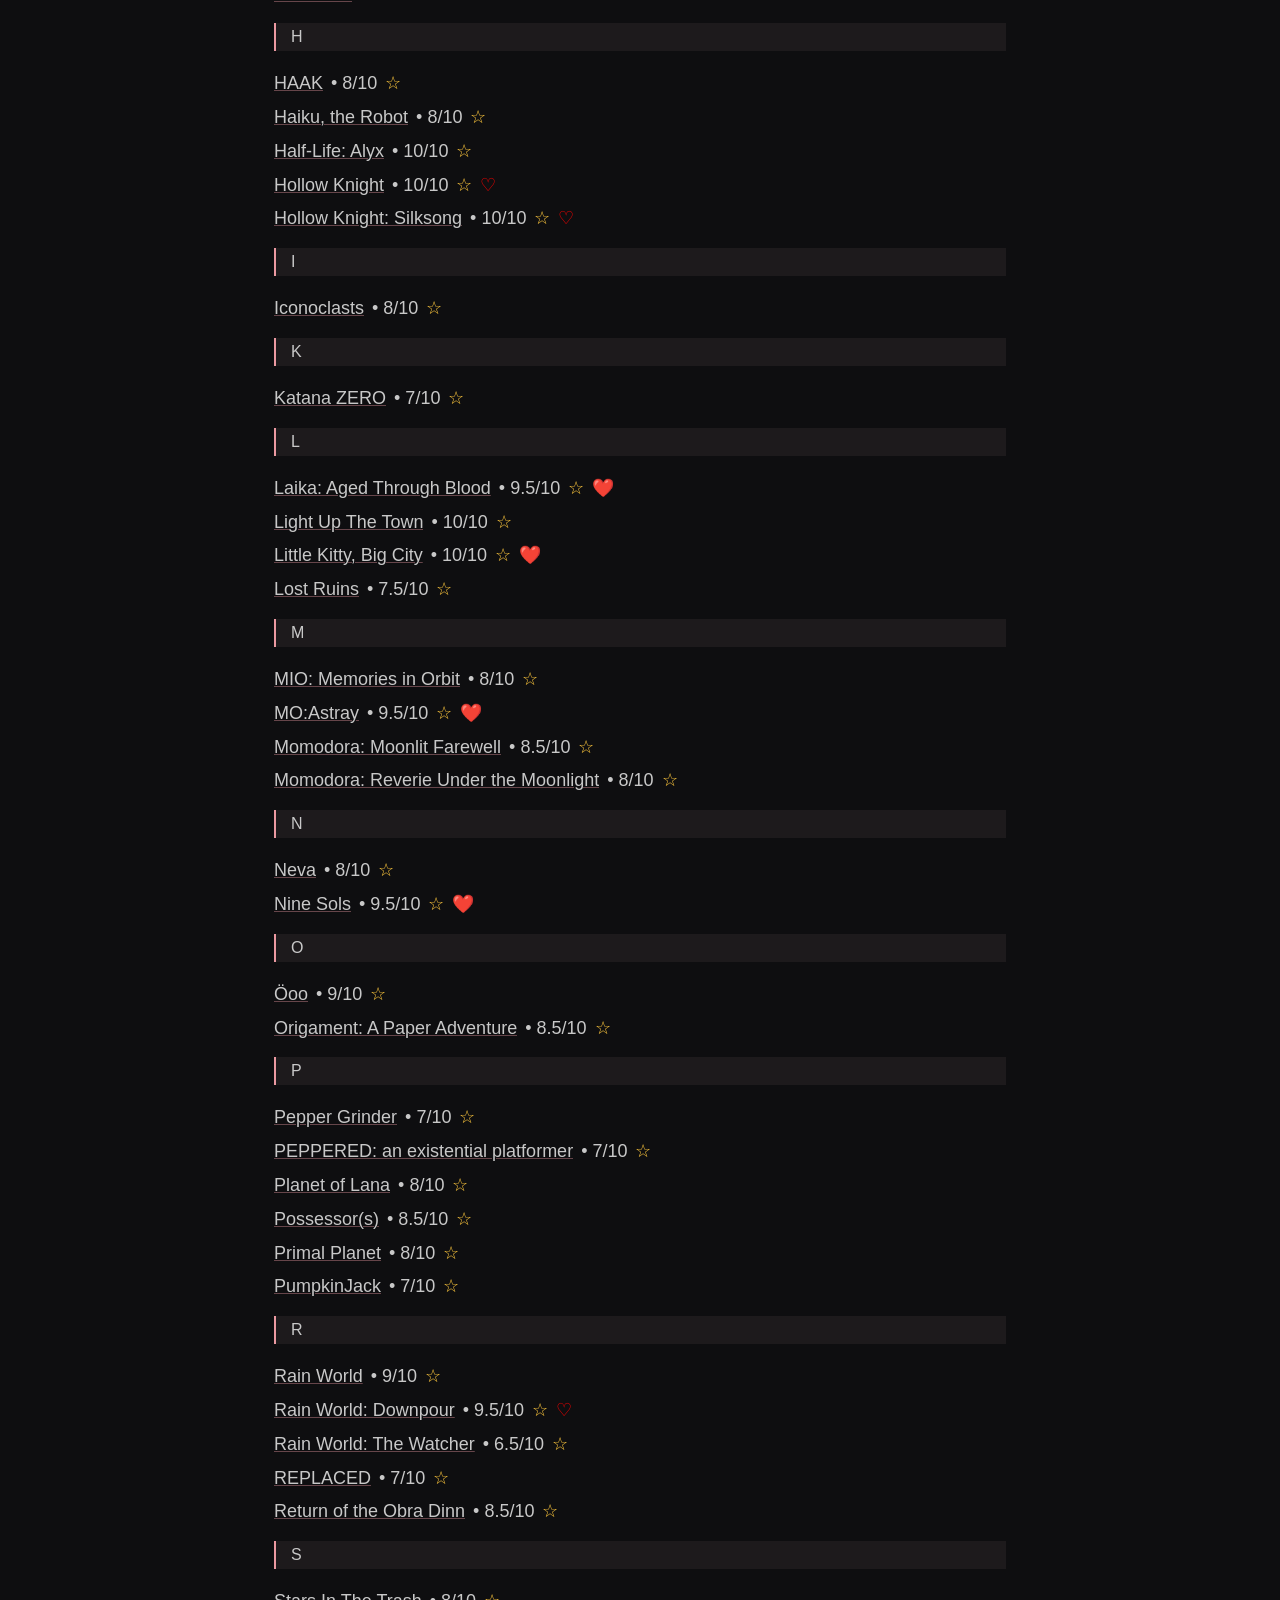
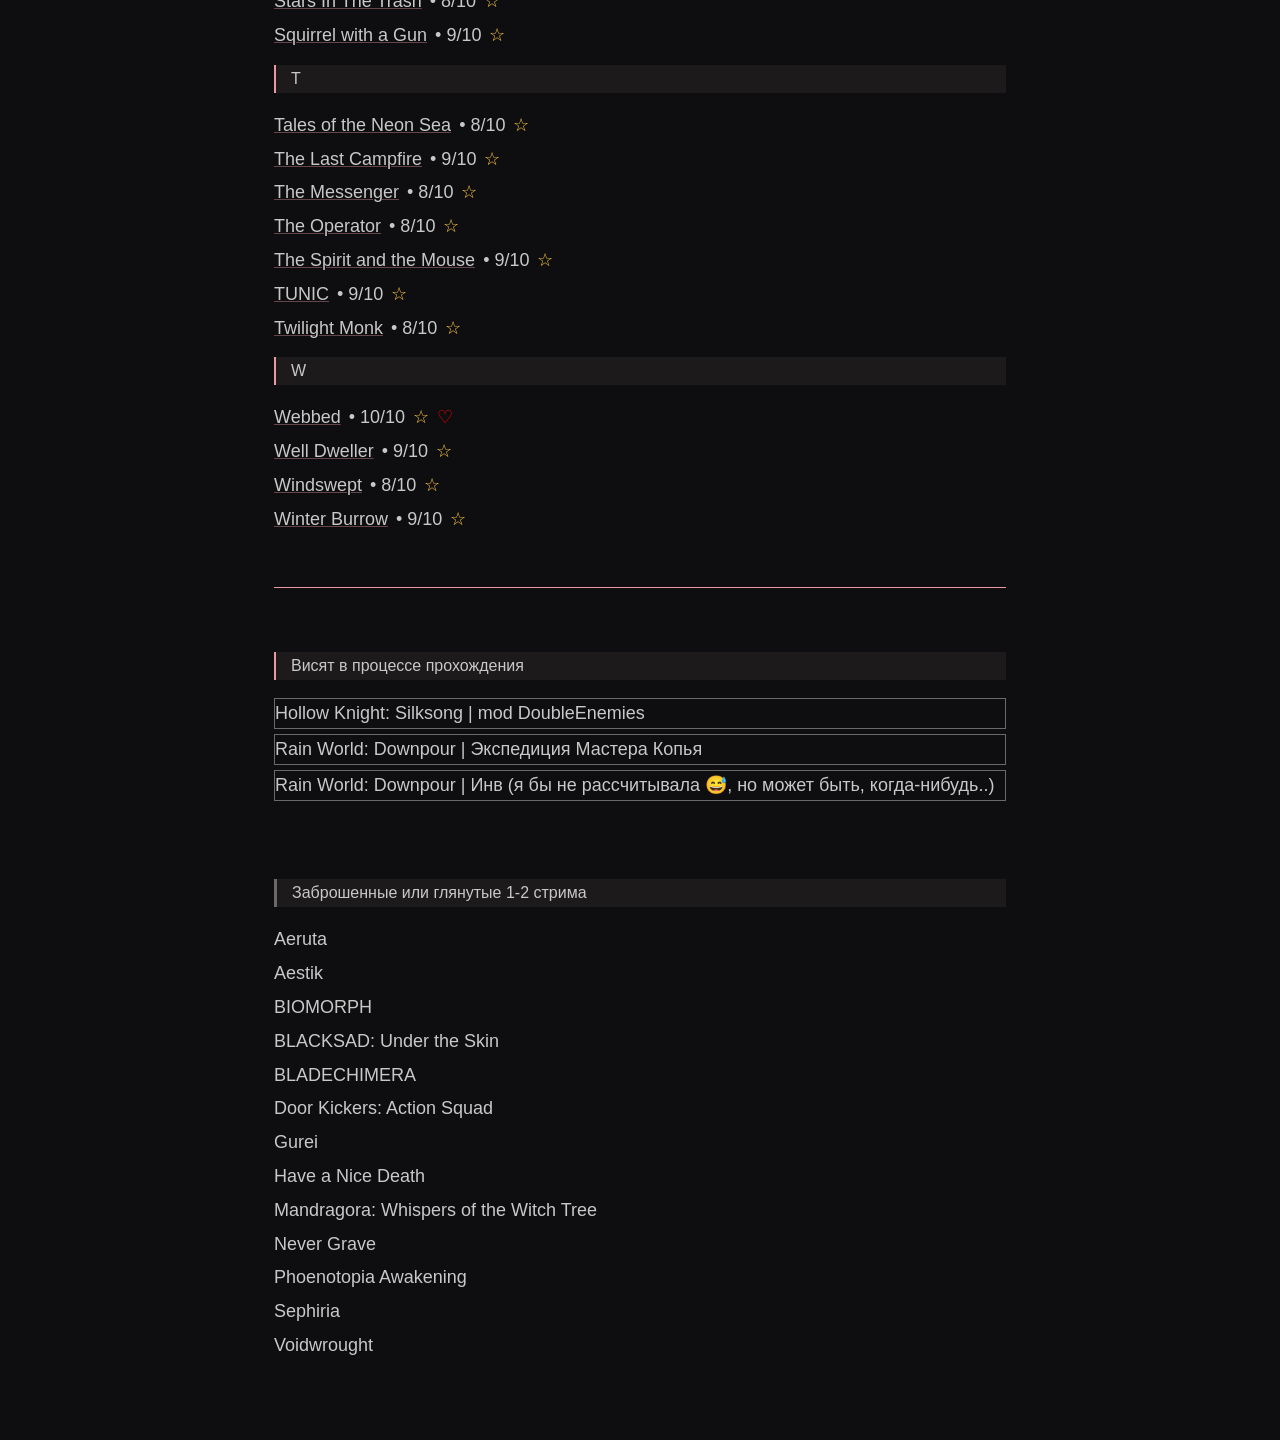
==== commit c5cf617f: "index.html" ====
--- a/index.html
+++ b/index.html
@@ -92,12 +92,12 @@
 
 <div class="letter"><span>O</span></div>
 <div class="game-line"><a href="games.html#Ooo">Öoo</a> • 9/10 <span style="color: #ffc83d">☆</span></div>
-<div class="game-line"><a href="games.html#Origament: A Paper Adventure">Origament: A Paper Adventure</a> • 8.5/10 <span style="color: #ffc83d">☆</span></div>
+<div class="game-line"><a href="games.html#Origament: A Paper Adventure">Origament: A Paper Adventure</a><span class="long"> • 8.5/10 </span><span style="color: #ffc83d">☆</span></div>
 
 <div class="letter"><span>P</span></div>
 
 <div class="game-line"><a href="games.html#Pepper Grinder">Pepper Grinder</a> • 7/10 <span style="color: #ffc83d">☆</span></div>
-<div class="game-line"><a href="games.html#PEPPERED: an existential platformer">PEPPERED: an existential platformer</a> • 7/10 <span style="color: #ffc83d">☆</span></div>
+<div class="game-line"><a href="games.html#PEPPERED: an existential platformer">PEPPERED: an existential platformer</a><span class="long"> • 7/10 </span><span style="color: #ffc83d">☆</span></div>
 <div class="game-line"><a href="games.html#Planet of Lana">Planet of Lana</a> • 8/10 <span style="color: #ffc83d">☆</span></div>
 <div class="game-line"><a href="games.html#Possessor(s)">Possessor(s)</a> • 8.5/10 <span style="color: #ffc83d">☆</span></div>
 <div class="game-line"><a href="games.html#Primal Planet">Primal Planet</a> • 8/10 <span style="color: #ffc83d">☆</span></div>
@@ -145,9 +145,9 @@
 <hr style="height: 1px; width: 100%; margin: 20px 0; border: 0; background: var(--pink);">
 <br>
 <div class="letter" style="border-left: 2px solid var(--pink);"><span>Висят в процессе прохождения</span></div>
-<div class="game-line">Hollow Knight: Silksong | mod DoubleEnemies</div>
-<div class="game-line">Rain World: Downpour | Экспедиция Мастера Копья</div>
-<div class="game-line">Rain World: Downpour | Инв (я бы не рассчитывала 😅, но может быть, когда-нибудь..)</div>
+<div class="game-line" style="border: 1px solid #696969">Hollow Knight: Silksong | mod DoubleEnemies</div>
+<div class="game-line" style="border: 1px solid #696969">Rain World: Downpour | Экспедиция Мастера Копья</div>
+<div class="game-line" style="border: 1px solid #696969">Rain World: Downpour | Инв (я бы не рассчитывала 😅, но может быть, когда-нибудь..)</div>
 <div class="game-line"></div>
 <div class="game-line"></div>
 <div class="game-line"></div>
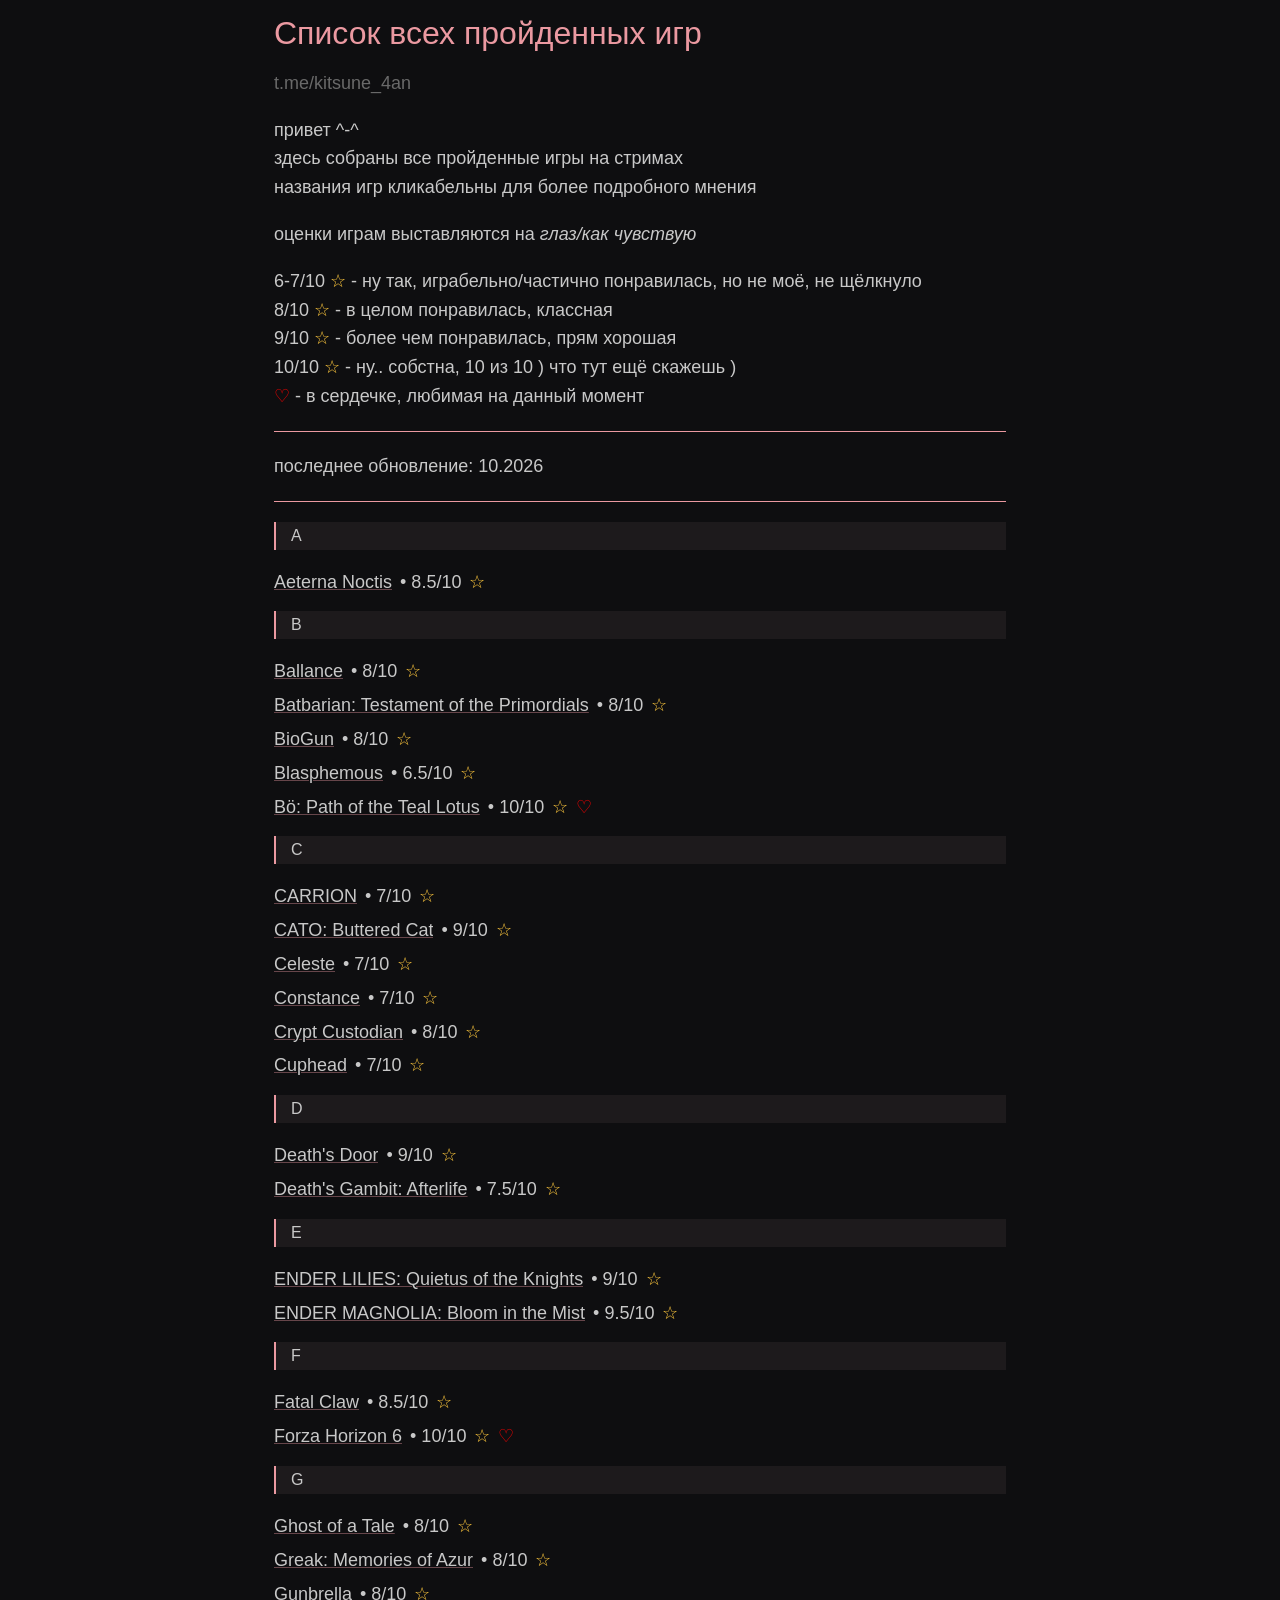
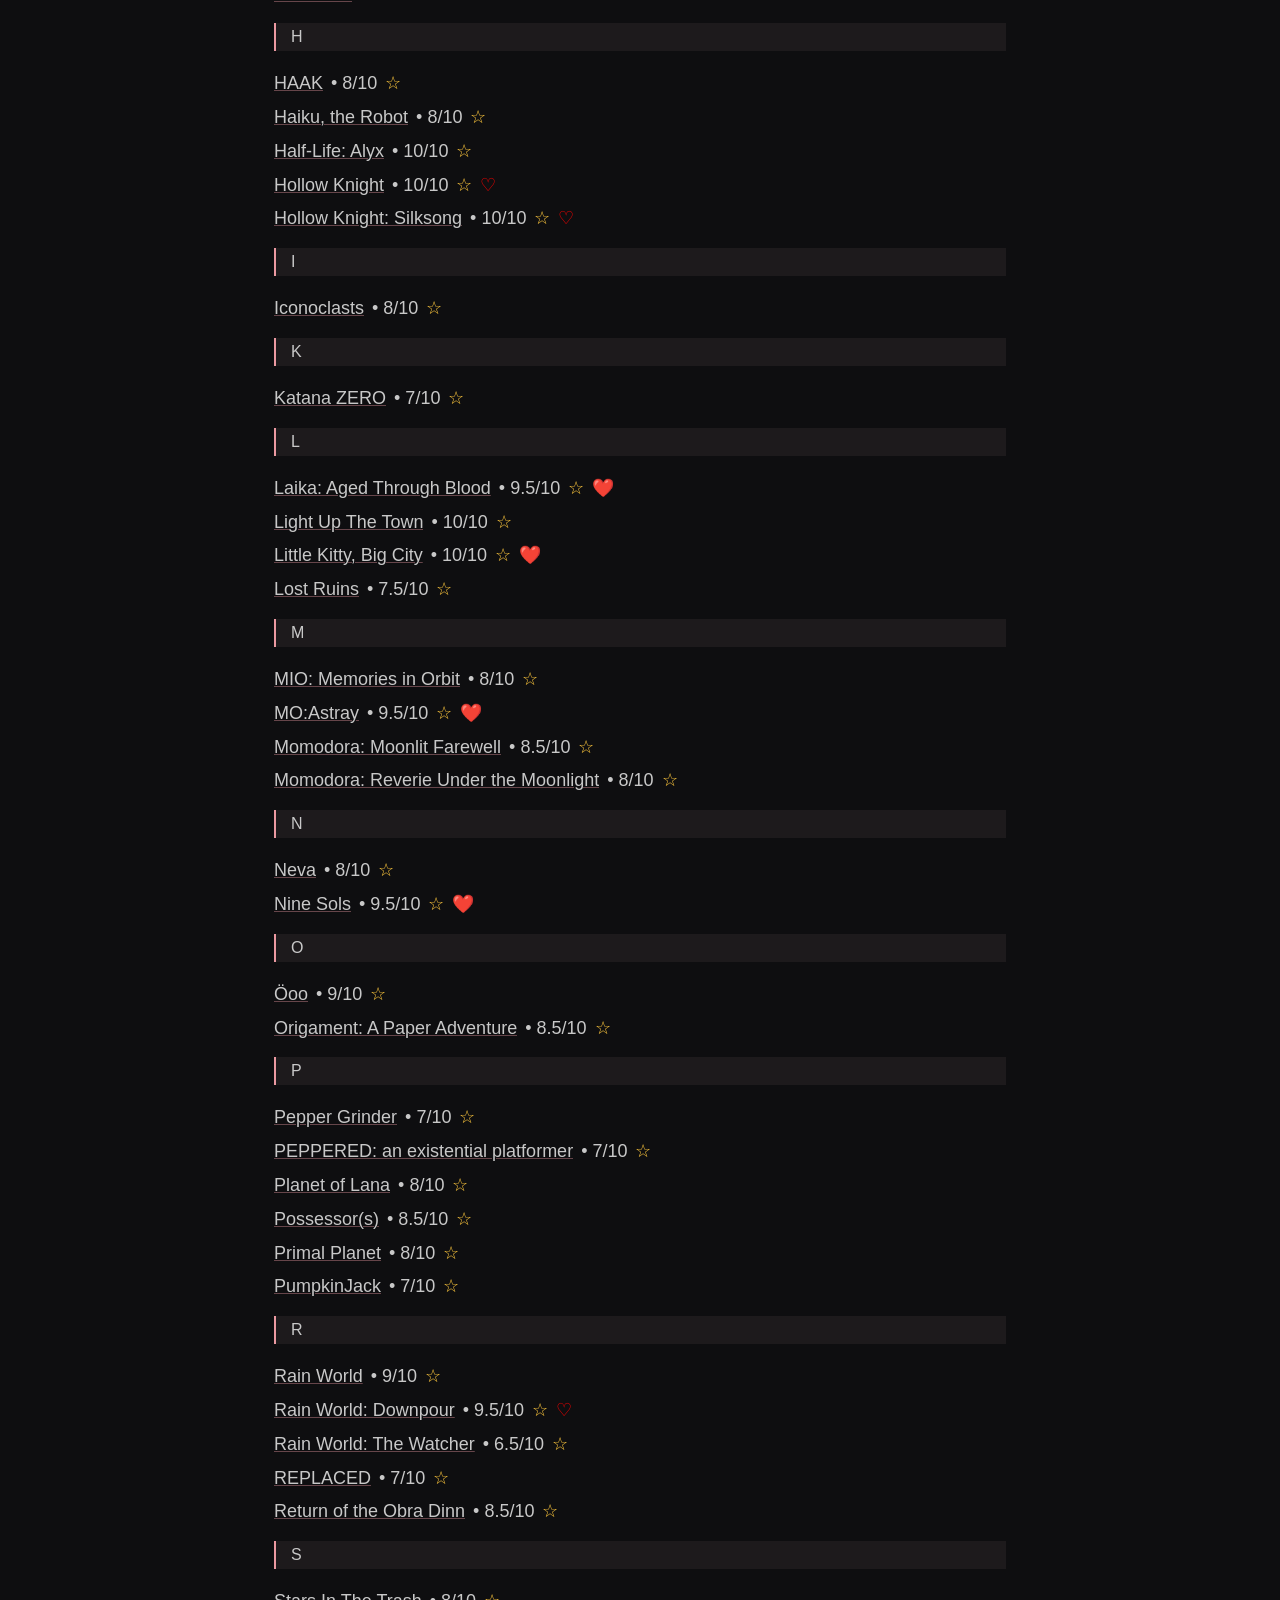
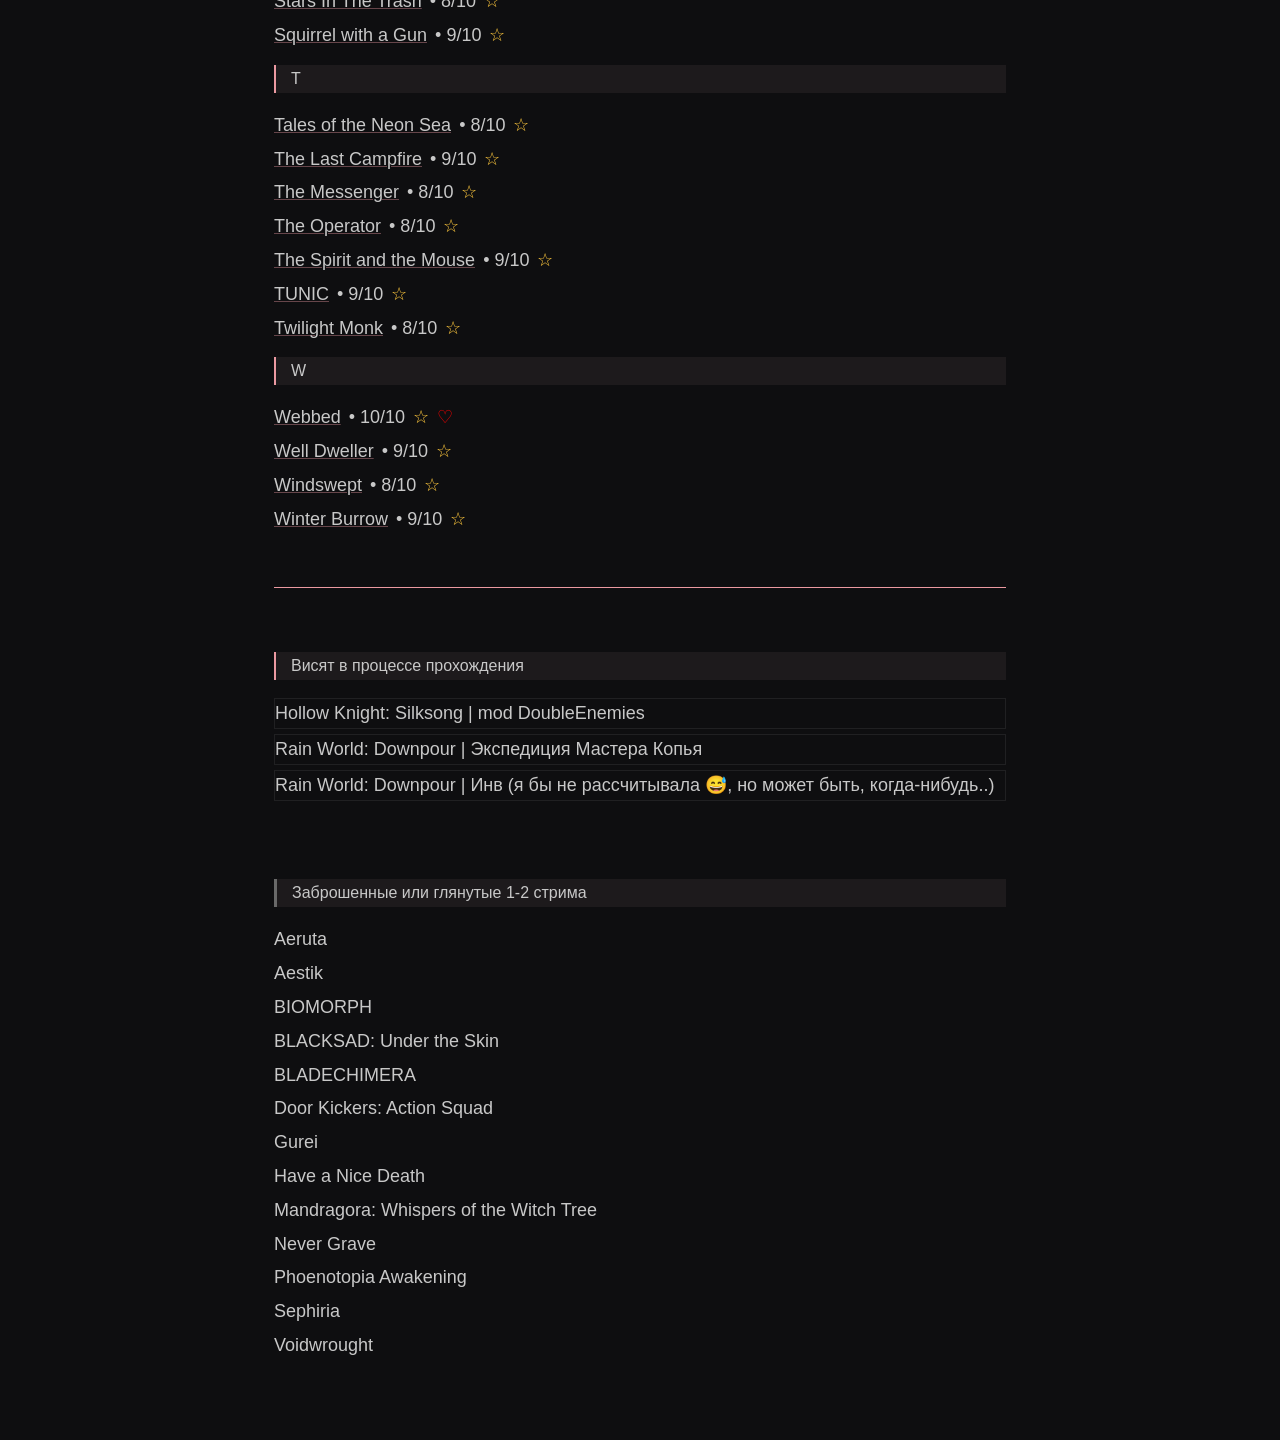
==== commit 58d9feb0: "index.html" ====
--- a/index.html
+++ b/index.html
@@ -145,9 +145,9 @@
 <hr style="height: 1px; width: 100%; margin: 20px 0; border: 0; background: var(--pink);">
 <br>
 <div class="letter" style="border-left: 2px solid var(--pink);"><span>Висят в процессе прохождения</span></div>
-<div class="game-line" style="border: 1px solid #696969">Hollow Knight: Silksong | mod DoubleEnemies</div>
-<div class="game-line" style="border: 1px solid #696969">Rain World: Downpour | Экспедиция Мастера Копья</div>
-<div class="game-line" style="border: 1px solid #696969">Rain World: Downpour | Инв (я бы не рассчитывала 😅, но может быть, когда-нибудь..)</div>
+<div class="game-line" style="border: 1px solid #69696933">Hollow Knight: Silksong | mod DoubleEnemies</div>
+<div class="game-line" style="border: 1px solid #69696933">Rain World: Downpour | Экспедиция Мастера Копья</div>
+<div class="game-line" style="border: 1px solid #69696933">Rain World: Downpour | Инв (я бы не рассчитывала 😅, но может быть, когда-нибудь..)</div>
 <div class="game-line"></div>
 <div class="game-line"></div>
 <div class="game-line"></div>
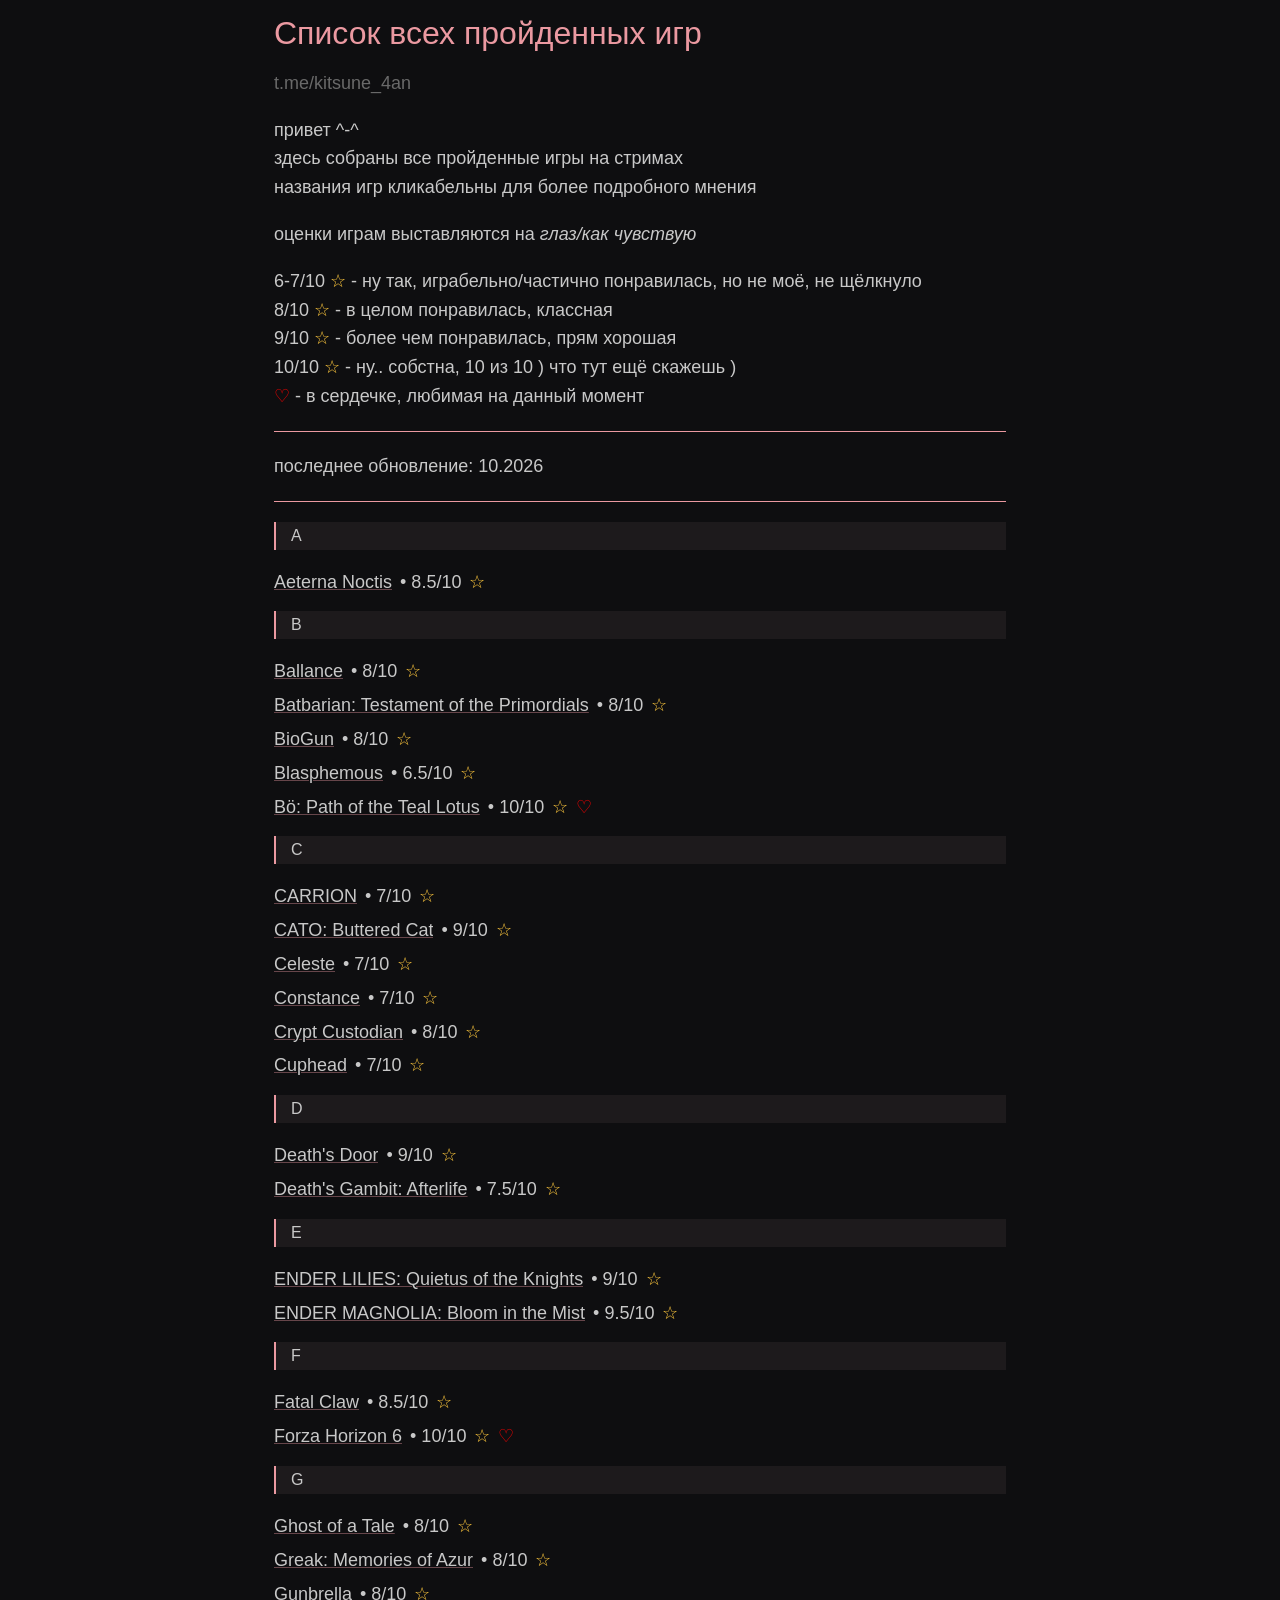
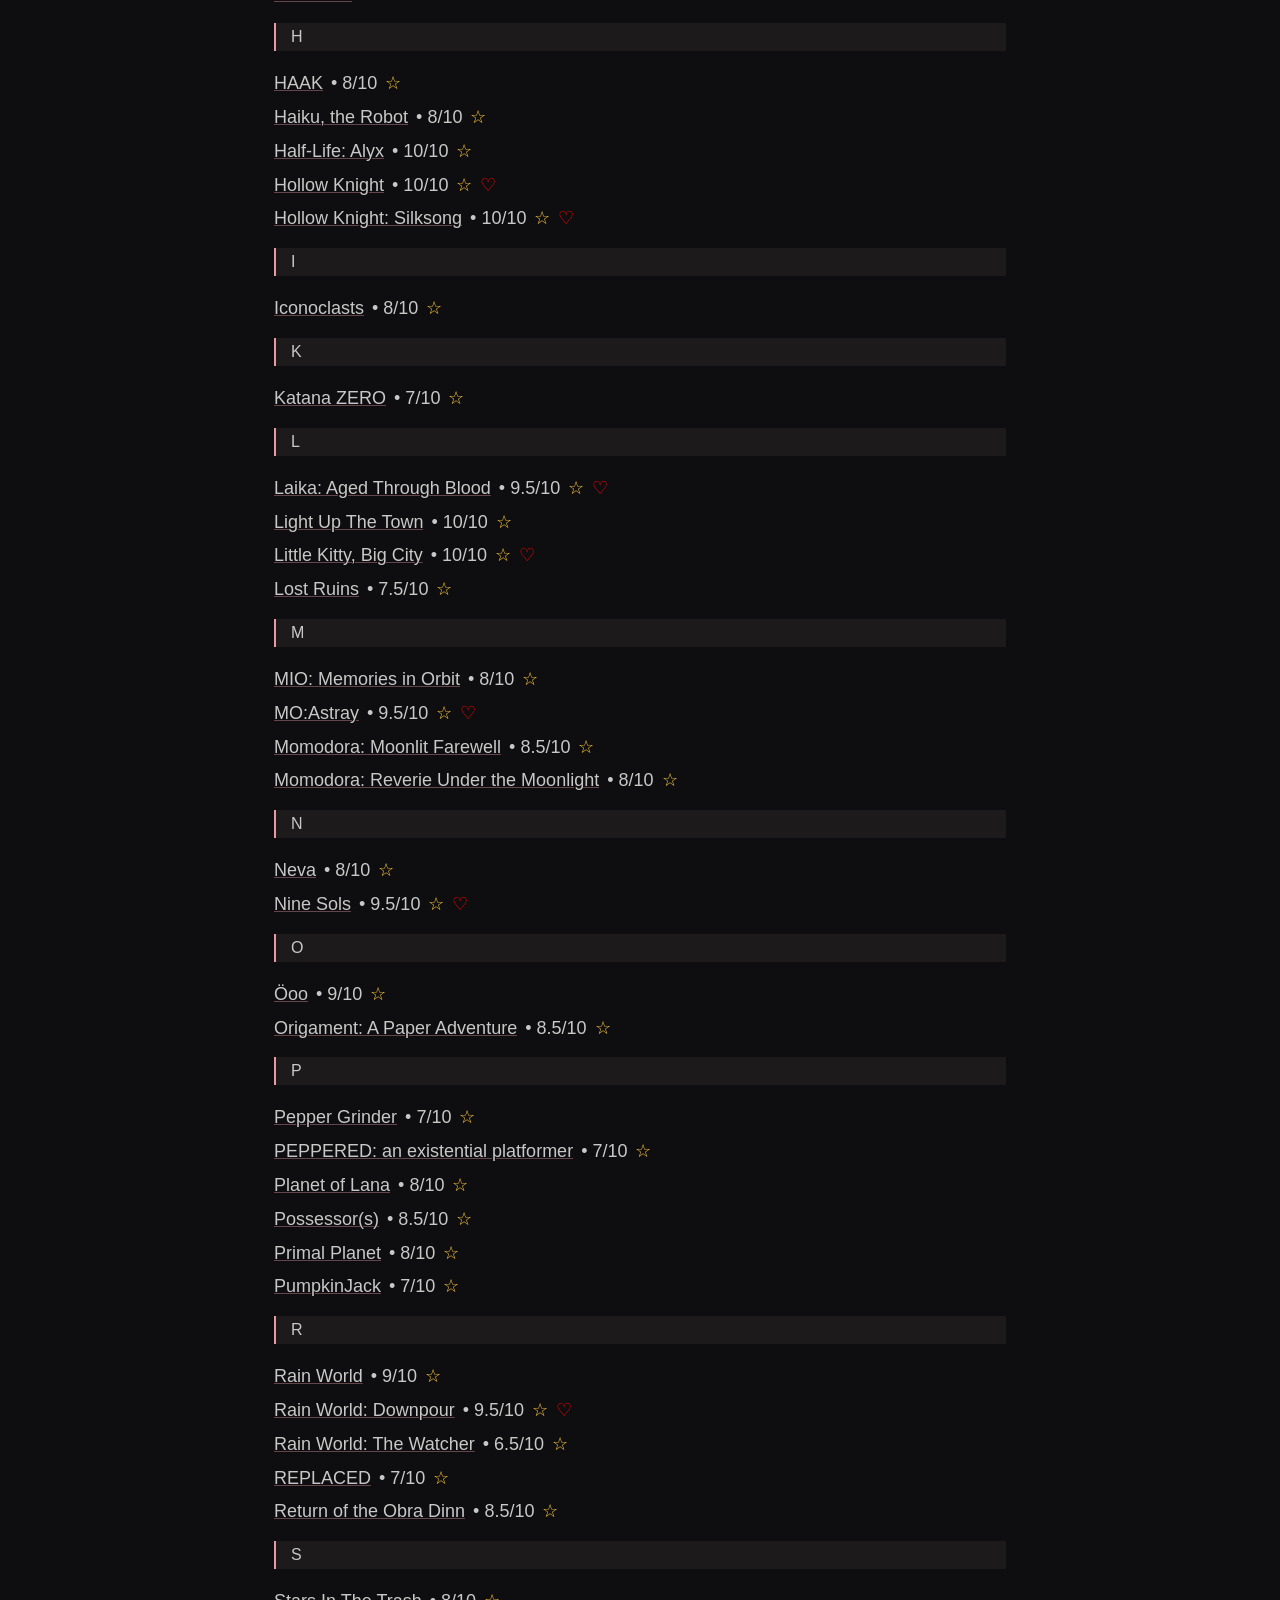
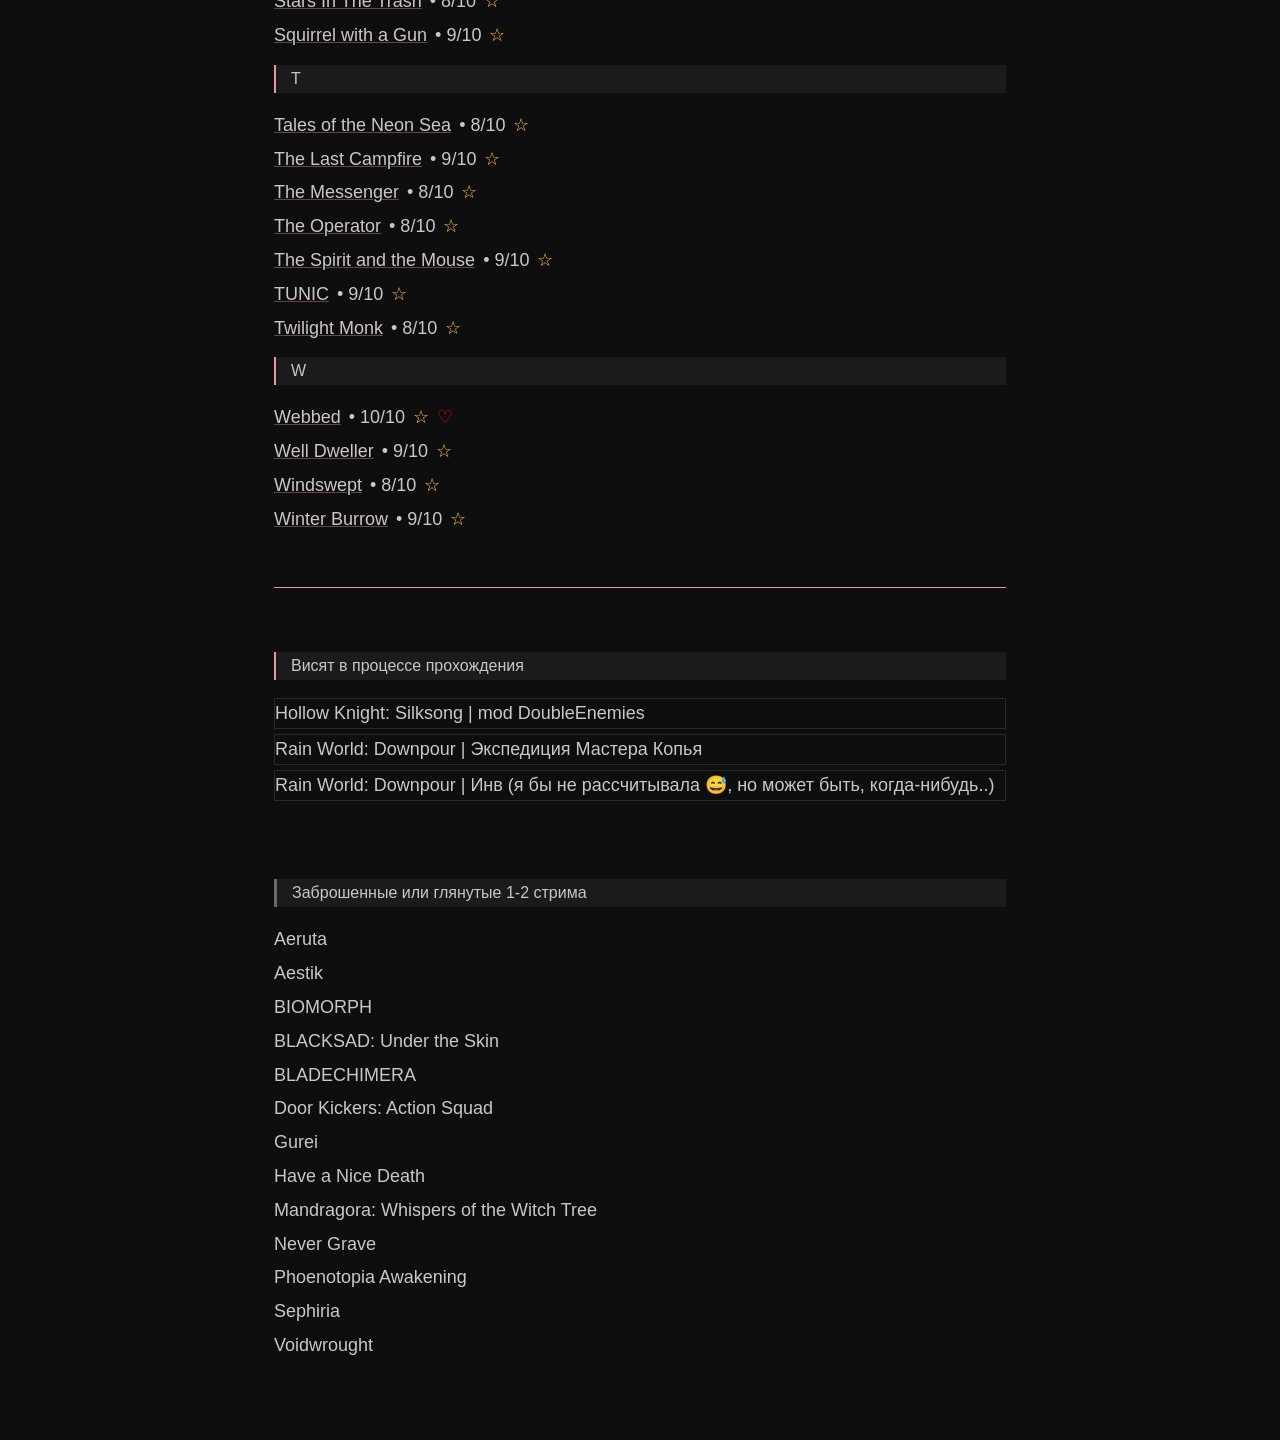
==== commit e784a0d6: "index.html" ====
--- a/index.html
+++ b/index.html
@@ -75,20 +75,20 @@
 <div class="game-line"><a href="games.html#Katana ZERO">Katana ZERO</a> • 7/10 <span style="color: #ffc83d">☆</span></div>
 
 <div class="letter"><span>L</span></div>
-<div class="game-line"><a href="games.html#Laika: Aged Through Blood">Laika: Aged Through Blood</a></a><span class="long"> • 9.5/10 </span><span style="color: #ffc83d">☆</span>❤️</div>
+<div class="game-line"><a href="games.html#Laika: Aged Through Blood">Laika: Aged Through Blood</a></a><span class="long"> • 9.5/10 </span><span style="color: #ffc83d">☆</span><span style="color: red">♡</span></div>
 <div class="game-line"><a href="games.html#Light Up The Town">Light Up The Town</a> • 10/10 <span style="color: #ffc83d">☆</span></div>
-<div class="game-line"><a href="games.html#Little Kitty, Big City">Little Kitty, Big City</a> • 10/10 <span style="color: #ffc83d">☆</span>❤️</div>
+<div class="game-line"><a href="games.html#Little Kitty, Big City">Little Kitty, Big City</a> • 10/10 <span style="color: #ffc83d">☆</span><span style="color: red">♡</span></div>
 <div class="game-line"><a href="games.html#Lost Ruins">Lost Ruins</a> • 7.5/10 <span style="color: #ffc83d">☆</span></div>
 
 <div class="letter"><span>M</span></div>
 <div class="game-line"><a href="games.html#MIO: Memories in Orbit">MIO: Memories in Orbit</a> • 8/10 <span style="color: #ffc83d">☆</span></div>
-<div class="game-line"><a href="games.html#MO:Astray">MO:Astray</a> • 9.5/10 <span style="color: #ffc83d">☆</span>❤️</div>
+<div class="game-line"><a href="games.html#MO:Astray">MO:Astray</a> • 9.5/10 <span style="color: #ffc83d">☆</span><span style="color: red">♡</span></div>
 <div class="game-line"><a href="games.html#Momodora: Moonlit Farewell">Momodora: Moonlit Farewell</a></a><span class="long"> • 8.5/10 </span><span style="color: #ffc83d">☆</span></div>
 <div class="game-line"><a href="games.html#Momodora: Reverie Under the Moonlight">Momodora: Reverie Under the Moonlight</a></a><span class="long"> • 8/10 </span><span style="color: #ffc83d">☆</span></div>
 
 <div class="letter"><span>N</span></div>
 <div class="game-line"><a href="games.html#Neva">Neva</a> • 8/10 <span style="color: #ffc83d">☆</span></div>
-<div class="game-line"><a href="games.html#Nine Sols">Nine Sols</a> • 9.5/10 <span style="color: #ffc83d">☆</span>❤️</div>
+<div class="game-line"><a href="games.html#Nine Sols">Nine Sols</a> • 9.5/10 <span style="color: #ffc83d">☆</span><span style="color: red">♡</span></div>
 
 <div class="letter"><span>O</span></div>
 <div class="game-line"><a href="games.html#Ooo">Öoo</a> • 9/10 <span style="color: #ffc83d">☆</span></div>
@@ -145,9 +145,9 @@
 <hr style="height: 1px; width: 100%; margin: 20px 0; border: 0; background: var(--pink);">
 <br>
 <div class="letter" style="border-left: 2px solid var(--pink);"><span>Висят в процессе прохождения</span></div>
-<div class="game-line" style="border: 1px solid #69696933">Hollow Knight: Silksong | mod DoubleEnemies</div>
-<div class="game-line" style="border: 1px solid #69696933">Rain World: Downpour | Экспедиция Мастера Копья</div>
-<div class="game-line" style="border: 1px solid #69696933">Rain World: Downpour | Инв (я бы не рассчитывала 😅, но может быть, когда-нибудь..)</div>
+<div class="game-line" style="border: 1px solid #6969694D">Hollow Knight: Silksong | mod DoubleEnemies</div>
+<div class="game-line" style="border: 1px solid #6969694D">Rain World: Downpour | Экспедиция Мастера Копья</div>
+<div class="game-line" style="border: 1px solid #6969694D">Rain World: Downpour | Инв (я бы не рассчитывала 😅, но может быть, когда-нибудь..)</div>
 <div class="game-line"></div>
 <div class="game-line"></div>
 <div class="game-line"></div>
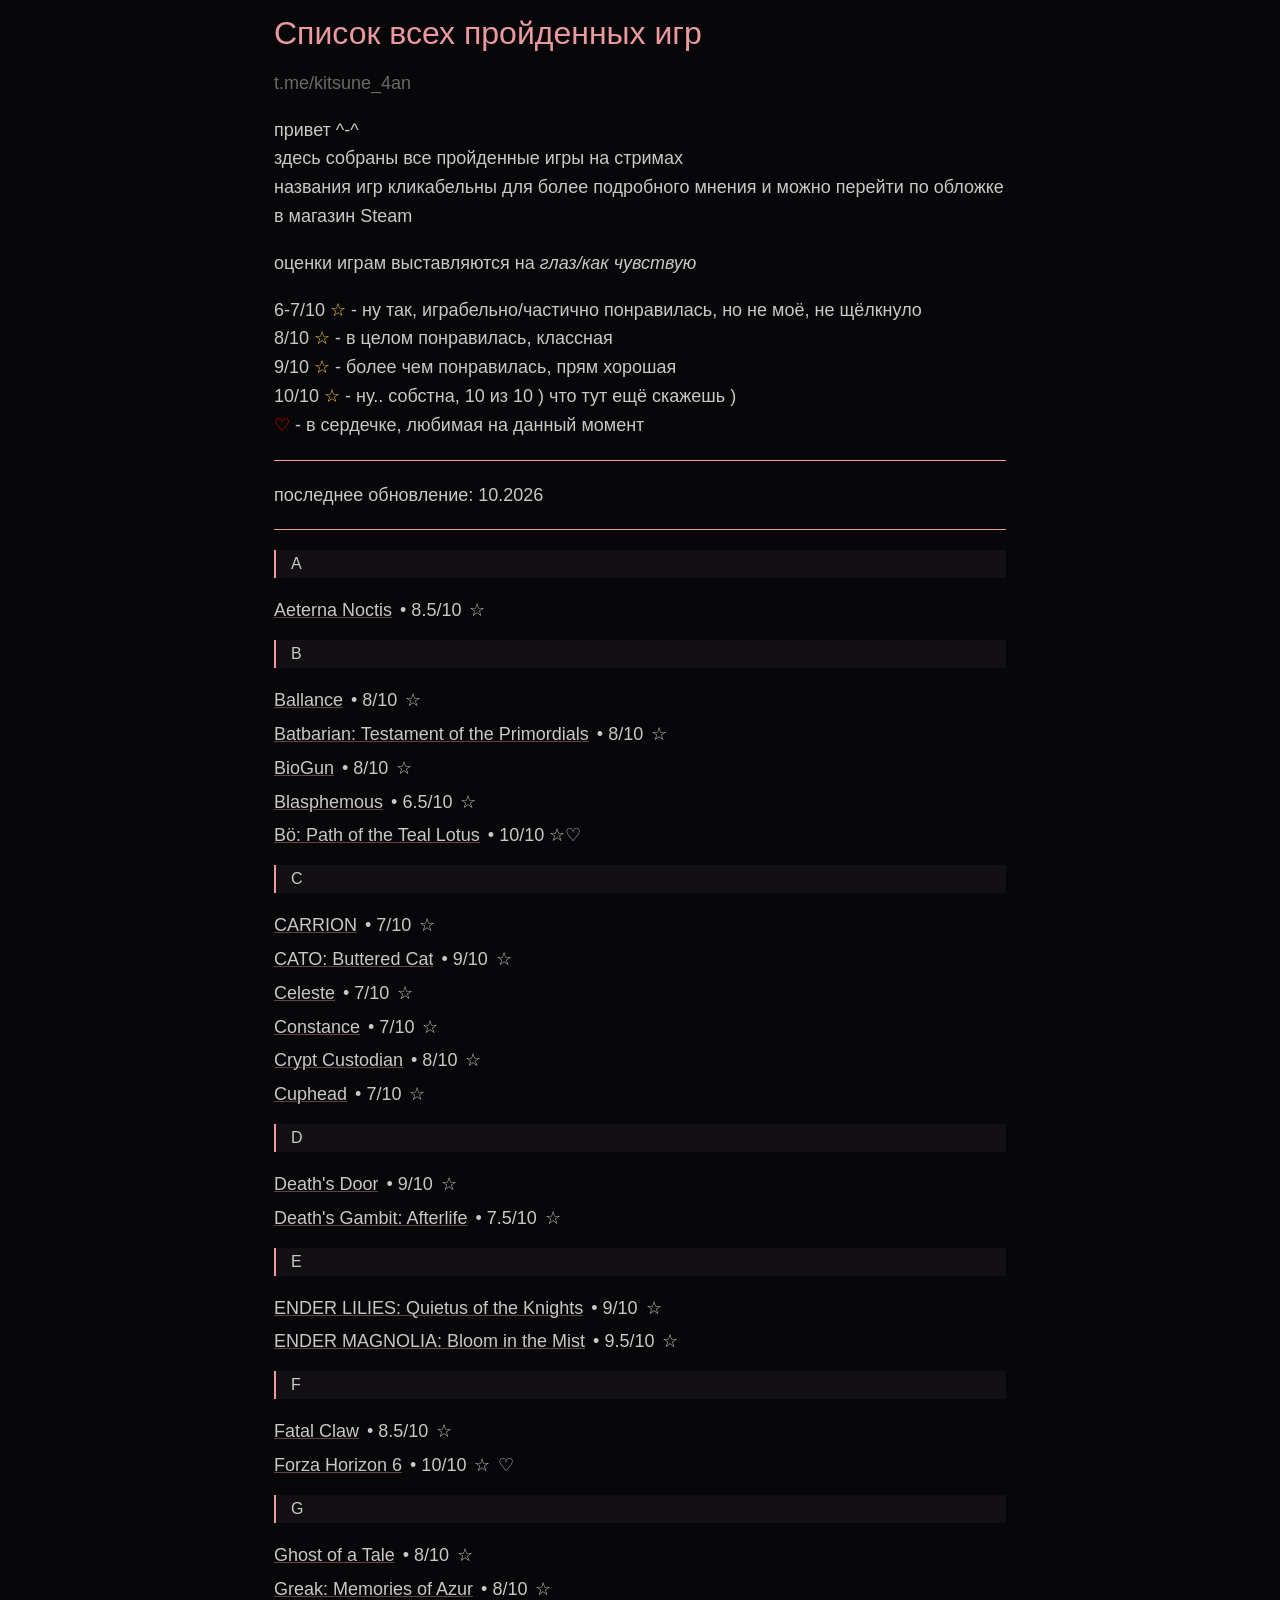
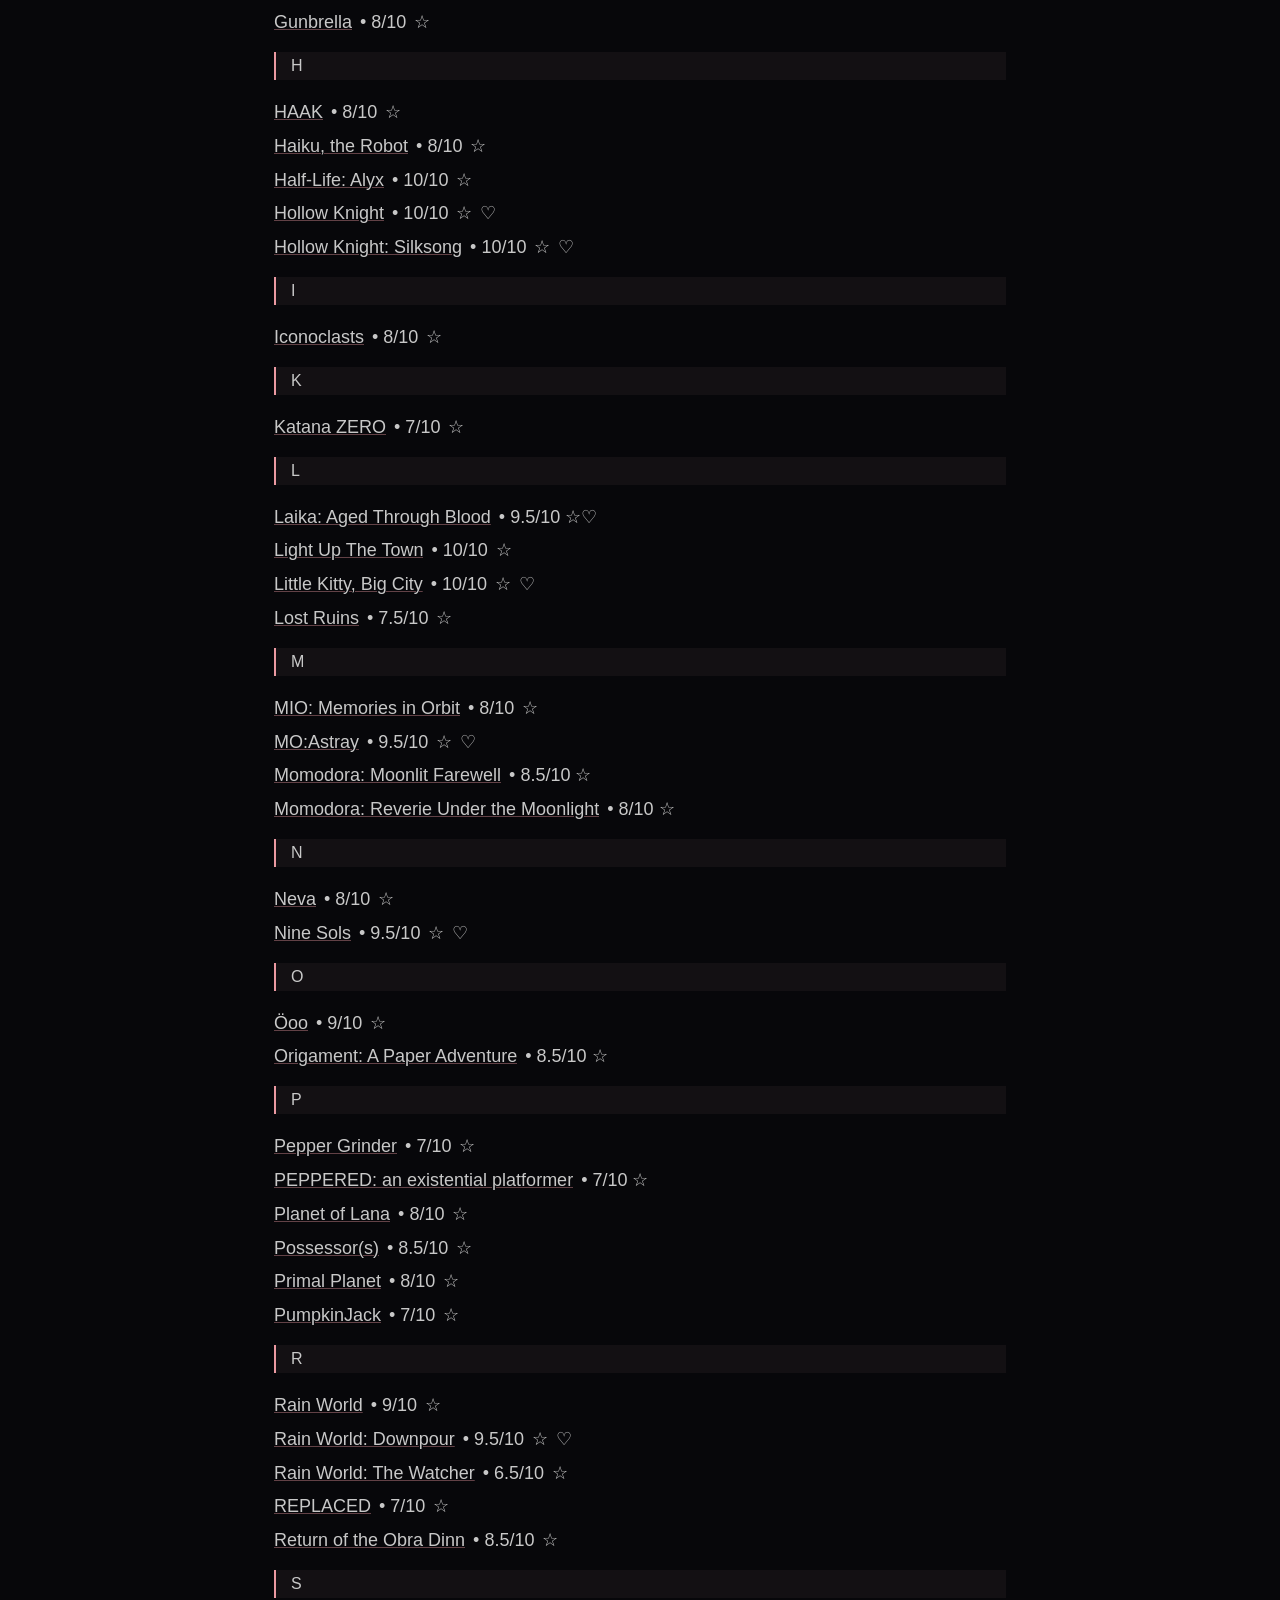
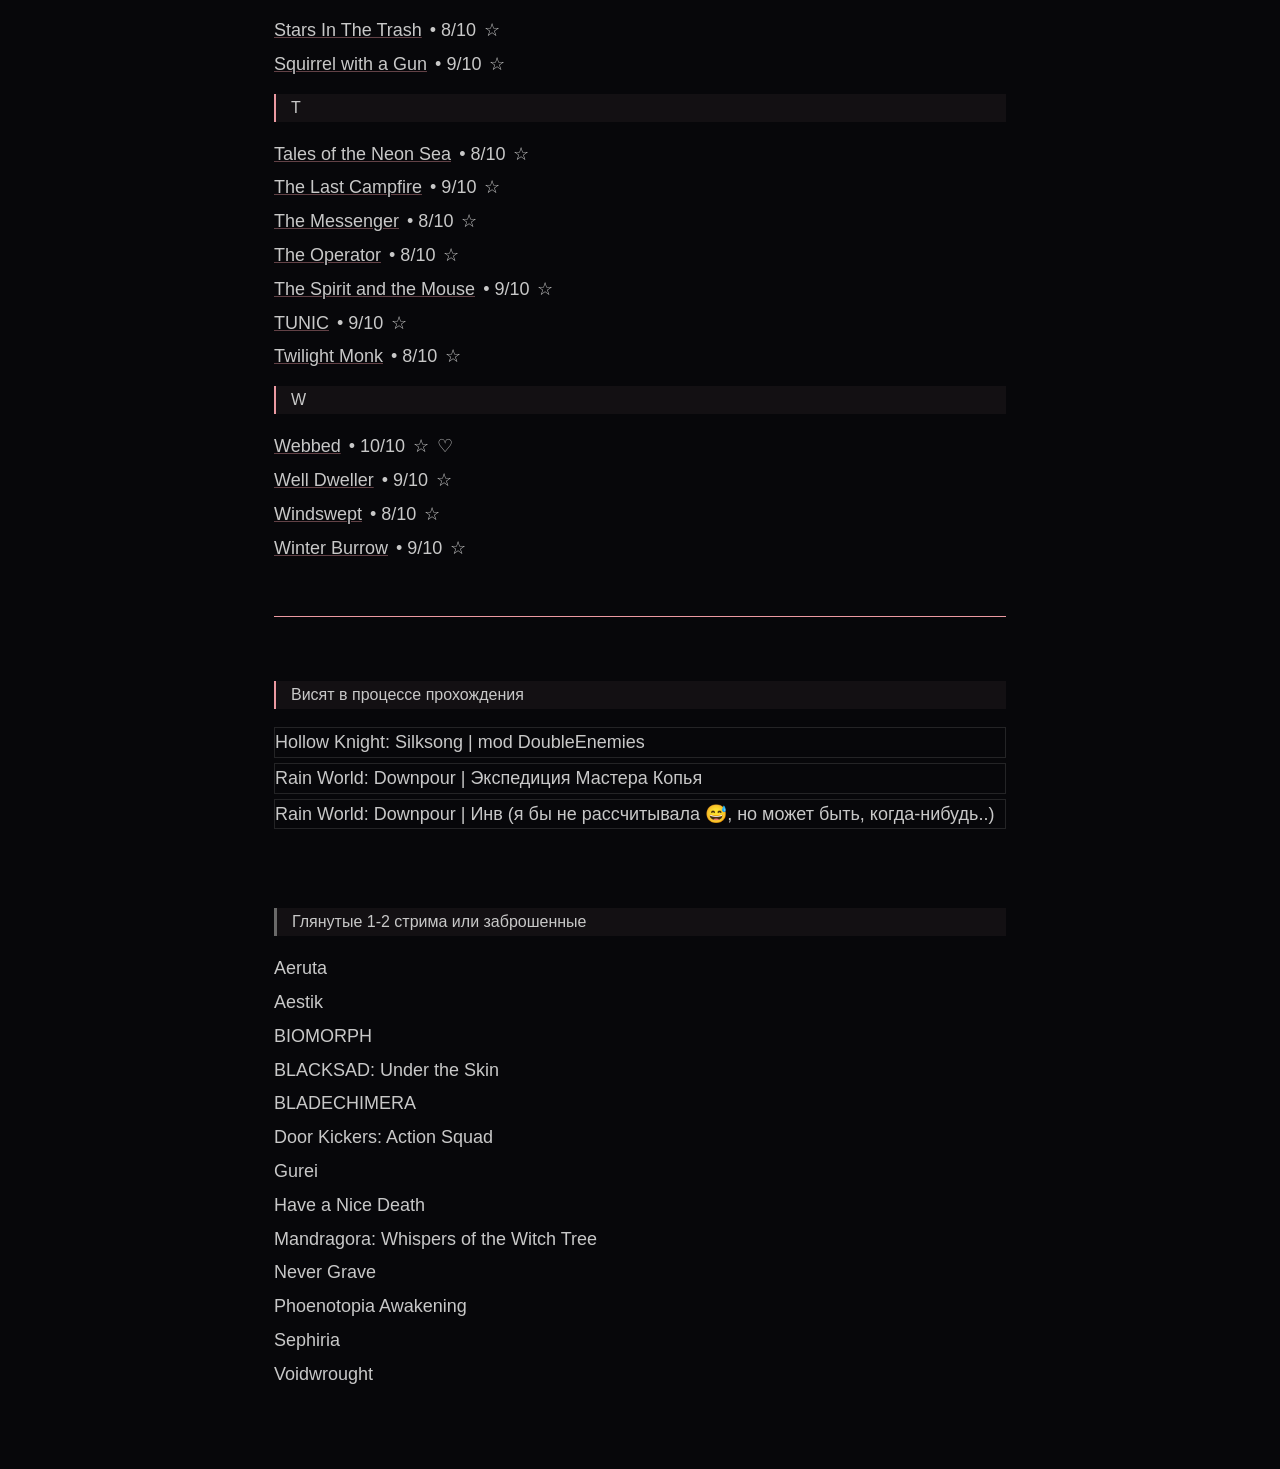
==== commit b9e42ca6: "index.html" ====
--- a/index.html
+++ b/index.html
@@ -7,7 +7,7 @@
 <p>
 привет ^-^<br>
 здесь собраны все пройденные игры на стримах<br>
-названия игр кликабельны для более подробного мнения<br>
+названия игр кликабельны для более подробного мнения и можно перейти по обложке в магазин Steam<br>
 </p>
 <p>
 оценки играм выставляются на <em>глаз/как чувствую</em>
@@ -25,115 +25,115 @@
 <hr style="height: 1px; width: 100%; margin: 20px 0; border: 0; background: var(--pink);">
 
 <div class="letter"><span>A</span></div>
-<div class="game-line"><a href="games.html#aeterna-noctis">Aeterna Noctis</a> • 8.5/10 <span style="color: #ffc83d">☆</span></div>
+<div class="game-line"><a href="games.html#aeterna-noctis">Aeterna Noctis</a> • 8.5/10 <span class="yellow">☆</span></div>
 
 <div class="letter"><span>B</span></div>
-<div class="game-line"><a href="games.html#Ballance">Ballance</a> • 8/10 <span style="color: #ffc83d">☆</span></div>
-<div class="game-line"><a href="games.html#Batbarian: Testament of the Primordials">Batbarian: Testament of the Primordials</a><span class="long"> • 8/10</span> <span style="color: #ffc83d">☆</span></div>
-<div class="game-line"><a href="games.html#BioGun">BioGun</a> • 8/10 <span style="color: #ffc83d">☆</span></div>
-<div class="game-line"><a href="games.html#Blasphemous">Blasphemous</a> • 6.5/10 <span style="color: #ffc83d">☆</span></div>
-<div class="game-line"><a href="games.html#Bo: Path of the Teal Lotus">Bö: Path of the Teal Lotus</a></a><span class="long"> • 10/10 </span><span style="color: #ffc83d">☆</span><span style="color: red">♡</span></div>
+<div class="game-line"><a href="games.html#Ballance">Ballance</a> • 8/10 <span class="yellow">☆</span></div>
+<div class="game-line"><a href="games.html#Batbarian: Testament of the Primordials">Batbarian: Testament of the Primordials</a><span class="long"> • 8/10</span> <span class="yellow">☆</span></div>
+<div class="game-line"><a href="games.html#BioGun">BioGun</a> • 8/10 <span class="yellow">☆</span></div>
+<div class="game-line"><a href="games.html#Blasphemous">Blasphemous</a> • 6.5/10 <span class="yellow">☆</span></div>
+<div class="game-line"><a href="games.html#Bo: Path of the Teal Lotus">Bö: Path of the Teal Lotus</a></a><span class="long"> • 10/10 <span class="yellow">☆</span><span class="red">♡</span></div>
 
 <div class="letter"><span>C</span></div>
-<div class="game-line"><a href="games.html#CARRION">CARRION</a> • 7/10 <span style="color: #ffc83d">☆</span></div>
-<div class="game-line"><a href="games.html#CATO: Buttered Cat">CATO: Buttered Cat</a> • 9/10 <span style="color: #ffc83d">☆</span></div>
-<div class="game-line"><a href="games.html#Celeste">Celeste</a> • 7/10 <span style="color: #ffc83d">☆</span></div>
-<div class="game-line"><a href="games.html#Constance">Constance</a> • 7/10 <span style="color: #ffc83d">☆</span></div>
-<div class="game-line"><a href="games.html#Crypt Custodian">Crypt Custodian</a> • 8/10 <span style="color: #ffc83d">☆</span></div>
-<div class="game-line"><a href="games.html#Cuphead">Cuphead</a> • 7/10 <span style="color: #ffc83d">☆</span></div>
+<div class="game-line"><a href="games.html#CARRION">CARRION</a> • 7/10 <span class="yellow">☆</span></div>
+<div class="game-line"><a href="games.html#CATO: Buttered Cat">CATO: Buttered Cat</a> • 9/10 <span class="yellow">☆</span></div>
+<div class="game-line"><a href="games.html#Celeste">Celeste</a> • 7/10 <span class="yellow">☆</span></div>
+<div class="game-line"><a href="games.html#Constance">Constance</a> • 7/10 <span class="yellow">☆</span></div>
+<div class="game-line"><a href="games.html#Crypt Custodian">Crypt Custodian</a> • 8/10 <span class="yellow">☆</span></div>
+<div class="game-line"><a href="games.html#Cuphead">Cuphead</a> • 7/10 <span class="yellow">☆</span></div>
 
 <div class="letter"><span>D</span></div>
-<div class="game-line"><a href="games.html#Death's Door">Death's Door</a> • 9/10 <span style="color: #ffc83d">☆</span></div>
-<div class="game-line"><a href="games.html#Death's Gambit: Afterlife">Death's Gambit: Afterlife</a> • 7.5/10 <span style="color: #ffc83d">☆</span></div>
+<div class="game-line"><a href="games.html#Death's Door">Death's Door</a> • 9/10 <span class="yellow">☆</span></div>
+<div class="game-line"><a href="games.html#Death's Gambit: Afterlife">Death's Gambit: Afterlife</a> • 7.5/10 <span class="yellow">☆</span></div>
 
 <div class="letter"><span>E</span></div>
-<div class="game-line"><a href="games.html#ENDER LILIES: Quietus of the Knights">ENDER LILIES: Quietus of the Knights</a></a><span class="long"> • 9/10 </span><span style="color: #ffc83d">☆</span></div>
-<div class="game-line"><a href="games.html#ENDER MAGNOLIA: Bloom in the Mist">ENDER MAGNOLIA: Bloom in the Mist</a></a><span class="long"> • 9.5/10 </span><span style="color: #ffc83d">☆</span></div>
+<div class="game-line"><a href="games.html#ENDER LILIES: Quietus of the Knights">ENDER LILIES: Quietus of the Knights</a><span class="long"> • 9/10 </span><span class="yellow">☆</span></div>
+<div class="game-line"><a href="games.html#ENDER MAGNOLIA: Bloom in the Mist">ENDER MAGNOLIA: Bloom in the Mist</a><span class="long"> • 9.5/10 </span><span class="yellow">☆</span></div>
 
 <div class="letter"><span>F</span></div>
-<div class="game-line"><a href="games.html#Fatal Claw">Fatal Claw</a> • 8.5/10 <span style="color: #ffc83d">☆</span></div>
-<div class="game-line"><a href="games.html#Forza Horizon 6">Forza Horizon 6</a> • 10/10 <span style="color: #ffc83d">☆</span><span style="color: red">♡</span></div>
+<div class="game-line"><a href="games.html#Fatal Claw">Fatal Claw</a> • 8.5/10 <span class="yellow">☆</span></div>
+<div class="game-line"><a href="games.html#Forza Horizon 6">Forza Horizon 6</a> • 10/10 <span class="yellow">☆</span><span class="red">♡</span></div>
 
 <div class="letter"><span>G</span></div>
-<div class="game-line"><a href="games.html#Ghost of a Tale">Ghost of a Tale</a> • 8/10 <span style="color: #ffc83d">☆</span></div>
-<div class="game-line"><a href="games.html#Greak: Memories of Azur">Greak: Memories of Azur</a> • 8/10 <span style="color: #ffc83d">☆</span></div>
-<div class="game-line"><a href="games.html#Gunbrella">Gunbrella</a> • 8/10 <span style="color: #ffc83d">☆</span></div>
+<div class="game-line"><a href="games.html#Ghost of a Tale">Ghost of a Tale</a> • 8/10 <span class="yellow">☆</span></div>
+<div class="game-line"><a href="games.html#Greak: Memories of Azur">Greak: Memories of Azur</a> • 8/10 <span class="yellow">☆</span></div>
+<div class="game-line"><a href="games.html#Gunbrella">Gunbrella</a> • 8/10 <span class="yellow">☆</span></div>
 
 <div class="letter"><span>H</span></div>
-<div class="game-line"><a href="games.html#HAAK">HAAK</a> • 8/10 <span style="color: #ffc83d">☆</span></div>
-<div class="game-line"><a href="games.html#Haiku, the Robot">Haiku, the Robot</a> • 8/10 <span style="color: #ffc83d">☆</span></div>
-<div class="game-line"><a href="games.html#Half-Life: Alyx">Half-Life: Alyx</a> • 10/10 <span style="color: #ffc83d">☆</span></div>
-<div class="game-line"><a href="games.html#Hollow Knight">Hollow Knight</a> • 10/10 <span style="color: #ffc83d">☆</span><span style="color: red">♡</span></div>
-<div class="game-line"><a href="games.html#Hollow Knight: Silksong">Hollow Knight: Silksong</a> • 10/10 <span style="color: #ffc83d">☆</span><span style="color: red">♡</span></div>
+<div class="game-line"><a href="games.html#HAAK">HAAK</a> • 8/10 <span class="yellow">☆</span></div>
+<div class="game-line"><a href="games.html#Haiku, the Robot">Haiku, the Robot</a> • 8/10 <span class="yellow">☆</span></div>
+<div class="game-line"><a href="games.html#Half-Life: Alyx">Half-Life: Alyx</a> • 10/10 <span class="yellow">☆</span></div>
+<div class="game-line"><a href="games.html#Hollow Knight">Hollow Knight</a> • 10/10 <span class="yellow">☆</span><span class="red">♡</span></div>
+<div class="game-line"><a href="games.html#Hollow Knight: Silksong">Hollow Knight: Silksong</a> • 10/10 <span class="yellow">☆</span><span class="red">♡</span></div>
 
 <div class="letter"><span>I</span></div>
-<div class="game-line"><a href="games.html#Iconoclasts">Iconoclasts</a> • 8/10 <span style="color: #ffc83d">☆</span></div>
+<div class="game-line"><a href="games.html#Iconoclasts">Iconoclasts</a> • 8/10 <span class="yellow">☆</span></div>
 
 <!--<div class="letter"><span>J</span></div>-->
 
 <div class="letter"><span>K</span></div>
-<div class="game-line"><a href="games.html#Katana ZERO">Katana ZERO</a> • 7/10 <span style="color: #ffc83d">☆</span></div>
+<div class="game-line"><a href="games.html#Katana ZERO">Katana ZERO</a> • 7/10 <span class="yellow">☆</span></div>
 
 <div class="letter"><span>L</span></div>
-<div class="game-line"><a href="games.html#Laika: Aged Through Blood">Laika: Aged Through Blood</a></a><span class="long"> • 9.5/10 </span><span style="color: #ffc83d">☆</span><span style="color: red">♡</span></div>
-<div class="game-line"><a href="games.html#Light Up The Town">Light Up The Town</a> • 10/10 <span style="color: #ffc83d">☆</span></div>
-<div class="game-line"><a href="games.html#Little Kitty, Big City">Little Kitty, Big City</a> • 10/10 <span style="color: #ffc83d">☆</span><span style="color: red">♡</span></div>
-<div class="game-line"><a href="games.html#Lost Ruins">Lost Ruins</a> • 7.5/10 <span style="color: #ffc83d">☆</span></div>
+<div class="game-line"><a href="games.html#Laika: Aged Through Blood">Laika: Aged Through Blood</a><span class="long"> • 9.5/10 <span class="yellow">☆<span class="red">♡</span></div>
+<div class="game-line"><a href="games.html#Light Up The Town">Light Up The Town</a> • 10/10 <span class="yellow">☆</span></div>
+<div class="game-line"><a href="games.html#Little Kitty, Big City">Little Kitty, Big City</a> • 10/10 <span class="yellow">☆</span><span class="red">♡</span></div>
+<div class="game-line"><a href="games.html#Lost Ruins">Lost Ruins</a> • 7.5/10 <span class="yellow">☆</span></div>
 
 <div class="letter"><span>M</span></div>
-<div class="game-line"><a href="games.html#MIO: Memories in Orbit">MIO: Memories in Orbit</a> • 8/10 <span style="color: #ffc83d">☆</span></div>
-<div class="game-line"><a href="games.html#MO:Astray">MO:Astray</a> • 9.5/10 <span style="color: #ffc83d">☆</span><span style="color: red">♡</span></div>
-<div class="game-line"><a href="games.html#Momodora: Moonlit Farewell">Momodora: Moonlit Farewell</a></a><span class="long"> • 8.5/10 </span><span style="color: #ffc83d">☆</span></div>
-<div class="game-line"><a href="games.html#Momodora: Reverie Under the Moonlight">Momodora: Reverie Under the Moonlight</a></a><span class="long"> • 8/10 </span><span style="color: #ffc83d">☆</span></div>
+<div class="game-line"><a href="games.html#MIO: Memories in Orbit">MIO: Memories in Orbit</a> • 8/10 <span class="yellow">☆</span></div>
+<div class="game-line"><a href="games.html#MO:Astray">MO:Astray</a> • 9.5/10 <span class="yellow">☆</span><span class="red">♡</span></div>
+<div class="game-line"><a href="games.html#Momodora: Moonlit Farewell">Momodora: Moonlit Farewell</a><span class="long"> • 8.5/10 <span class="yellow">☆</span></div>
+<div class="game-line"><a href="games.html#Momodora: Reverie Under the Moonlight">Momodora: Reverie Under the Moonlight</a><span class="long"> • 8/10 <span class="yellow">☆</span></div>
 
 <div class="letter"><span>N</span></div>
-<div class="game-line"><a href="games.html#Neva">Neva</a> • 8/10 <span style="color: #ffc83d">☆</span></div>
-<div class="game-line"><a href="games.html#Nine Sols">Nine Sols</a> • 9.5/10 <span style="color: #ffc83d">☆</span><span style="color: red">♡</span></div>
+<div class="game-line"><a href="games.html#Neva">Neva</a> • 8/10 <span class="yellow">☆</span></div>
+<div class="game-line"><a href="games.html#Nine Sols">Nine Sols</a> • 9.5/10 <span class="yellow">☆</span><span class="red">♡</span></div>
 
 <div class="letter"><span>O</span></div>
-<div class="game-line"><a href="games.html#Ooo">Öoo</a> • 9/10 <span style="color: #ffc83d">☆</span></div>
-<div class="game-line"><a href="games.html#Origament: A Paper Adventure">Origament: A Paper Adventure</a><span class="long"> • 8.5/10 </span><span style="color: #ffc83d">☆</span></div>
+<div class="game-line"><a href="games.html#Ooo">Öoo</a> • 9/10 <span class="yellow">☆</span></div>
+<div class="game-line"><a href="games.html#Origament: A Paper Adventure">Origament: A Paper Adventure</a><span class="long"> • 8.5/10 <span class="yellow">☆</span></div>
 
 <div class="letter"><span>P</span></div>
 
-<div class="game-line"><a href="games.html#Pepper Grinder">Pepper Grinder</a> • 7/10 <span style="color: #ffc83d">☆</span></div>
-<div class="game-line"><a href="games.html#PEPPERED: an existential platformer">PEPPERED: an existential platformer</a><span class="long"> • 7/10 </span><span style="color: #ffc83d">☆</span></div>
-<div class="game-line"><a href="games.html#Planet of Lana">Planet of Lana</a> • 8/10 <span style="color: #ffc83d">☆</span></div>
-<div class="game-line"><a href="games.html#Possessor(s)">Possessor(s)</a> • 8.5/10 <span style="color: #ffc83d">☆</span></div>
-<div class="game-line"><a href="games.html#Primal Planet">Primal Planet</a> • 8/10 <span style="color: #ffc83d">☆</span></div>
-<div class="game-line"><a href="games.html#PumpkinJack">PumpkinJack</a> • 7/10 <span style="color: #ffc83d">☆</span></div>
+<div class="game-line"><a href="games.html#Pepper Grinder">Pepper Grinder</a> • 7/10 <span class="yellow">☆</span></div>
+<div class="game-line"><a href="games.html#PEPPERED: an existential platformer">PEPPERED: an existential platformer</a><span class="long"> • 7/10 <span class="yellow">☆</span></div>
+<div class="game-line"><a href="games.html#Planet of Lana">Planet of Lana</a> • 8/10 <span class="yellow">☆</span></div>
+<div class="game-line"><a href="games.html#Possessor(s)">Possessor(s)</a> • 8.5/10 <span class="yellow">☆</span></div>
+<div class="game-line"><a href="games.html#Primal Planet">Primal Planet</a> • 8/10 <span class="yellow">☆</span></div>
+<div class="game-line"><a href="games.html#PumpkinJack">PumpkinJack</a> • 7/10 <span class="yellow">☆</span></div>
 
 <!--<div class="letter"><span>Q</span></div>-->
 
 <div class="letter"><span>R</span></div>
-<div class="game-line"><a href="games.html#Rain World">Rain World</a> • 9/10 <span style="color: #ffc83d">☆</span></div>
-<div class="game-line"><a href="games.html#Rain World: Downpour">Rain World: Downpour</a> • 9.5/10 <span style="color: #ffc83d">☆</span><span style="color: red">♡</span></div>
-<div class="game-line"><a href="games.html#Rain World: The Watcher">Rain World: The Watcher</a> • 6.5/10 <span style="color: #ffc83d">☆</span></div>
-<div class="game-line"><a href="games.html#REPLACED">REPLACED</a> • 7/10 <span style="color: #ffc83d">☆</span></div>
-<div class="game-line"><a href="games.html#Return of the Obra Dinn">Return of the Obra Dinn</a> • 8.5/10 <span style="color: #ffc83d">☆</span></div>
+<div class="game-line"><a href="games.html#Rain World">Rain World</a> • 9/10 <span class="yellow">☆</span></div>
+<div class="game-line"><a href="games.html#Rain World: Downpour">Rain World: Downpour</a> • 9.5/10 <span class="yellow">☆</span><span class="red">♡</span></div>
+<div class="game-line"><a href="games.html#Rain World: The Watcher">Rain World: The Watcher</a> • 6.5/10 <span class="yellow">☆</span></div>
+<div class="game-line"><a href="games.html#REPLACED">REPLACED</a> • 7/10 <span class="yellow">☆</span></div>
+<div class="game-line"><a href="games.html#Return of the Obra Dinn">Return of the Obra Dinn</a> • 8.5/10 <span class="yellow">☆</span></div>
 
 <div class="letter"><span>S</span></div>
-<div class="game-line"><a href="games.html#Stars In The Trash">Stars In The Trash</a> • 8/10 <span style="color: #ffc83d">☆</span></div>
-<div class="game-line"><a href="games.html#Squirrel with a Gun">Squirrel with a Gun</a> • 9/10 <span style="color: #ffc83d">☆</span></div>
+<div class="game-line"><a href="games.html#Stars In The Trash">Stars In The Trash</a> • 8/10 <span class="yellow">☆</span></div>
+<div class="game-line"><a href="games.html#Squirrel with a Gun">Squirrel with a Gun</a> • 9/10 <span class="yellow">☆</span></div>
 
 <div class="letter"><span>T</span></div>
-<div class="game-line"><a href="games.html#Tales of the Neon Sea">Tales of the Neon Sea</a> • 8/10 <span style="color: #ffc83d">☆</span></div>
-<div class="game-line"><a href="games.html#The Last Campfire">The Last Campfire</a> • 9/10 <span style="color: #ffc83d">☆</span></div>
-<div class="game-line"><a href="games.html#The Messenger">The Messenger</a> • 8/10 <span style="color: #ffc83d">☆</span></div>
-<div class="game-line"><a href="games.html#The Operator">The Operator</a> • 8/10 <span style="color: #ffc83d">☆</span></div>
-<div class="game-line"><a href="games.html#The Spirit and the Mouse">The Spirit and the Mouse</a> • 9/10 <span style="color: #ffc83d">☆</span></div>
-<div class="game-line"><a href="games.html#TUNIC">TUNIC</a> • 9/10 <span style="color: #ffc83d">☆</span></div>
-<div class="game-line"><a href="games.html#Twilight Monk">Twilight Monk</a> • 8/10 <span style="color: #ffc83d">☆</span></div>
+<div class="game-line"><a href="games.html#Tales of the Neon Sea">Tales of the Neon Sea</a> • 8/10 <span class="yellow">☆</span></div>
+<div class="game-line"><a href="games.html#The Last Campfire">The Last Campfire</a> • 9/10 <span class="yellow">☆</span></div>
+<div class="game-line"><a href="games.html#The Messenger">The Messenger</a> • 8/10 <span class="yellow">☆</span></div>
+<div class="game-line"><a href="games.html#The Operator">The Operator</a> • 8/10 <span class="yellow">☆</span></div>
+<div class="game-line"><a href="games.html#The Spirit and the Mouse">The Spirit and the Mouse</a> • 9/10 <span class="yellow">☆</span></div>
+<div class="game-line"><a href="games.html#TUNIC">TUNIC</a> • 9/10 <span class="yellow">☆</span></div>
+<div class="game-line"><a href="games.html#Twilight Monk">Twilight Monk</a> • 8/10 <span class="yellow">☆</span></div>
 
 <!--<div class="letter"><span>U</span></div>-->
 
 <!--<div class="letter"><span>V</span></div>-->
 
 <div class="letter"><span>W</span></div>
-<div class="game-line"><a href="games.html#Webbed">Webbed</a> • 10/10 <span style="color: #ffc83d">☆</span><span style="color: red">♡</span></div>
-<div class="game-line"><a href="games.html#Well Dweller">Well Dweller</a> • 9/10 <span style="color: #ffc83d">☆</span></div>
-<div class="game-line"><a href="games.html#Windswept">Windswept</a> • 8/10 <span style="color: #ffc83d">☆</span></div>
-<div class="game-line"><a href="games.html#Winter Burrow">Winter Burrow</a> • 9/10 <span style="color: #ffc83d">☆</span></div>
+<div class="game-line"><a href="games.html#Webbed">Webbed</a> • 10/10 <span class="yellow">☆</span><span class="red">♡</span></div>
+<div class="game-line"><a href="games.html#Well Dweller">Well Dweller</a> • 9/10 <span class="yellow">☆</span></div>
+<div class="game-line"><a href="games.html#Windswept">Windswept</a> • 8/10 <span class="yellow">☆</span></div>
+<div class="game-line"><a href="games.html#Winter Burrow">Winter Burrow</a> • 9/10 <span class="yellow">☆</span></div>
 
 <!--<div class="letter"><span>X</span></div>-->
 
@@ -155,7 +155,7 @@
 <div class="game-line"></div>
 <div class="game-line"></div>
 <br>
-<div class="letter" style="border-left: 3px solid #696969;"><span>Заброшенные или глянутые 1-2 стрима</span></div>
+<div class="letter" style="border-left: 3px solid #696969;"><span>Глянутые 1-2 стрима или заброшенные</span></div>
 <div class="game-line">Aeruta</div>
 <div class="game-line">Aestik</div>
 <div class="game-line">BIOMORPH</div>
--- a/style.css
+++ b/style.css
@@ -1,10 +1,10 @@
 /* style.css — оформление в стиле скриншота */
 :root {
-    --bg: #0e0e10;
+    --bg: #07070a;
     --text: #c8c8c8;
     --muted: #a4a3a7;
     --pink: #eb99a1;
-    --letter-bg: #40363a4d;
+    --letter-bg: #40363a33;
     --gold: #ffc83d;
 }
 
@@ -156,18 +156,9 @@
     margin: 0 0 16px;
 }
 
-.game-detail ul {
-    margin: 0 0 18px;
-    padding-left: 25px;
-}
-
-.game-detail li {
-    margin: 0 0 5px;
-}
-
 .cover {
     display: block;
-    width: 100%;
+    width: auto;
     max-width: 100%;
     height: auto;
     margin: 0 0 14px;
@@ -181,20 +172,8 @@
     margin: 0 0 30px;
 }
 
-.no-cover {
-    display: flex;
-    align-items: center;
-    justify-content: center;
-    min-height: 150px;
-    margin: 0 0 14px;
-    background: var(--letter-bg);
-    color: var(--muted);
-}
-
 .big-rating {
     color: var(--text);
-    font-size: 21px;
-    margin: 0 0 22px;
     font-weight: 500;
 }
 
@@ -230,29 +209,6 @@
   margin-bottom: 15px;
 }
 
-/* Небольшая адаптация для телефона */
-@media (max-width: 600px) {
-    .page {
-        width: calc(100% - 30px);
-        padding-top: 14px;
-    }
-
-    .site-header h1 {
-        font-size: 28px;
-    }
-
-    body {
-        font-size: 17px;
-    }
-
-    .letter {
-        margin-top: 16px;
-        margin-bottom: 15px;
-    }
-}
-
-
-
 
 
 /* ==================================================
@@ -265,14 +221,7 @@
     width: 460px;
     height: 215px;
     object-fit: cover;
-    margin: 0 auto 27px;
-}
-
-@media (max-width: 768.0px) {
-  .game-detail .cover {
-    width: 95%;
-    height: 95%;
-  }
+    margin: 0 auto 25px;
 }
 
 .game-detail .cover {
@@ -292,7 +241,7 @@
 
 /* Оценка */
 .game-detail .big-rating {
-    margin: 0 0 30px;
+    margin: 0 0 15px;
     font-size: 18px;
     line-height: 1.4;
 }
@@ -306,19 +255,6 @@
 .game-detail h3 {
     margin: 0;
     font-size: 18px;
-    line-height: 1.55;
-}
-
-/* Списки */
-.game-detail ul {
-    margin: 0 0 16px;
-    padding-left: 0;
-    list-style: none;
-}
-
-/* Элементы списка */
-.game-detail li {
-    margin: 0;
     line-height: 1.55;
 }
 
@@ -338,9 +274,47 @@
     background: var(--pink);
 }
 
-@media (max-width: 768.0px) {
-  .page hr {
-    width: 80%;
-    height: 1px;
-  }
-}
+
+/* Небольшая адаптация для телефона */
+@media (max-width: 768px) {
+    .page {
+        width: 100%;
+	    max-width: 100%;
+        padding: 14px 10px 0;
+		line-height: 1.5;
+    }
+
+    .page > :not(a .cover) {
+        
+    }
+
+    .page hr {
+       width: 70%;
+       height: 1px;
+    }
+
+    .site-header h1 {
+        font-size: 28px;
+    }
+
+    body {
+        font-size: 17px;
+    }
+
+    .letter {
+        margin-top: 16px;
+        margin-bottom: 15px;
+    }
+
+    .game-detail .cover {
+        max-width: 100%;
+        height: auto;
+	    display: block;
+    }
+
+    .game-detail a:has(> .cover) {
+        display: block;
+        margin-left: -10px;
+        margin-right: -10px;
+    }
+}
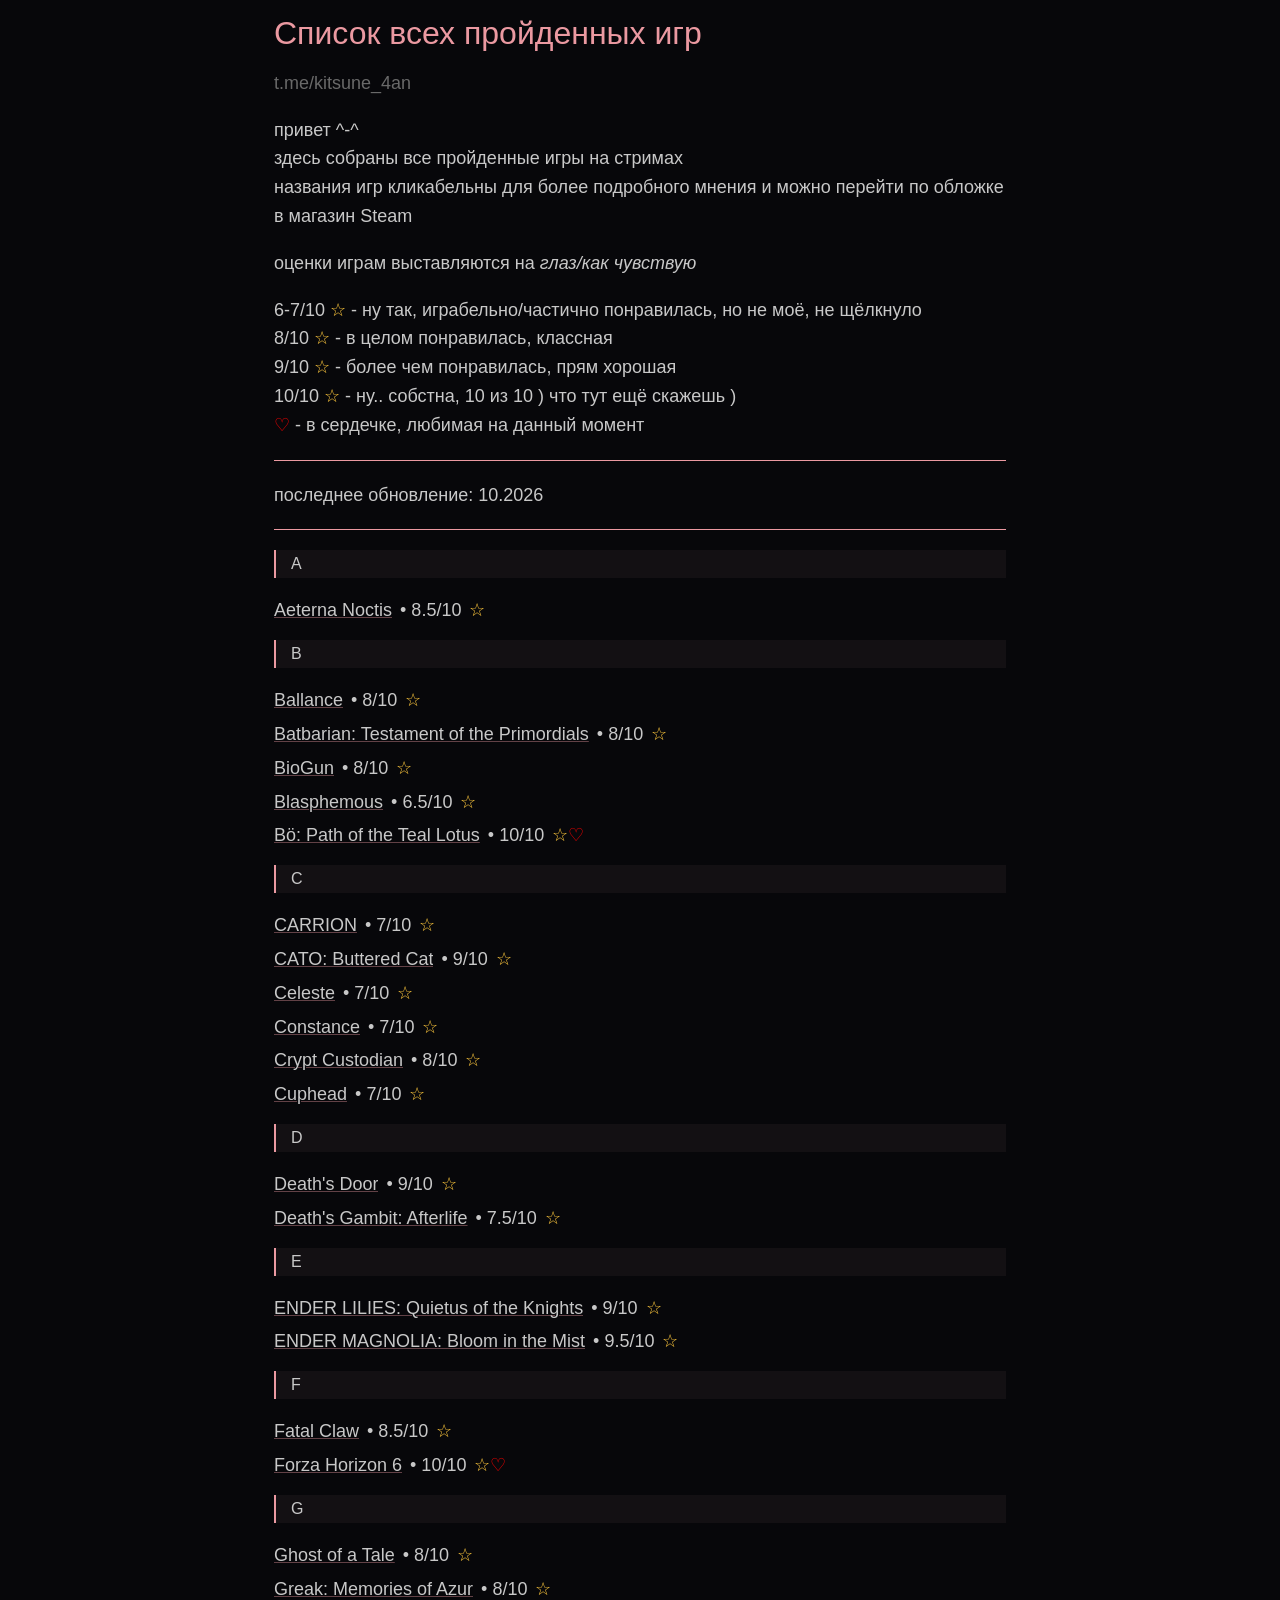
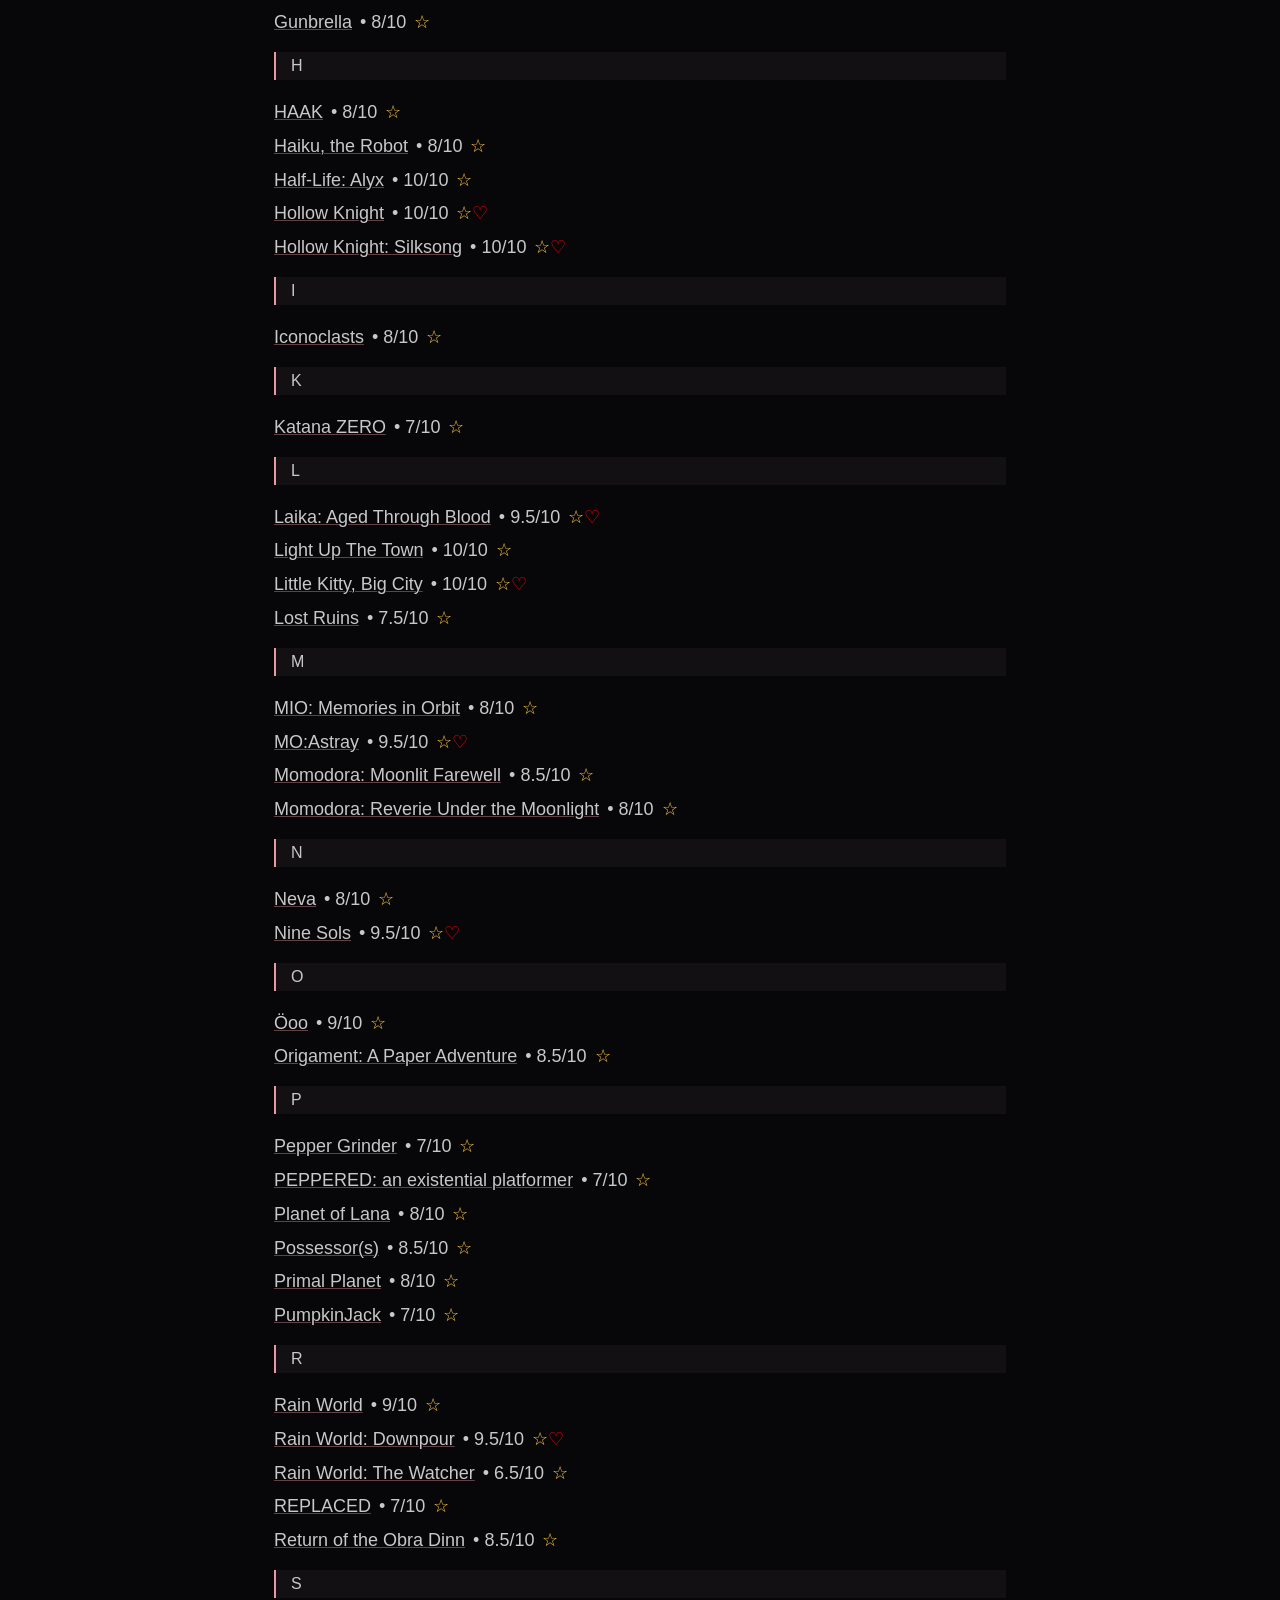
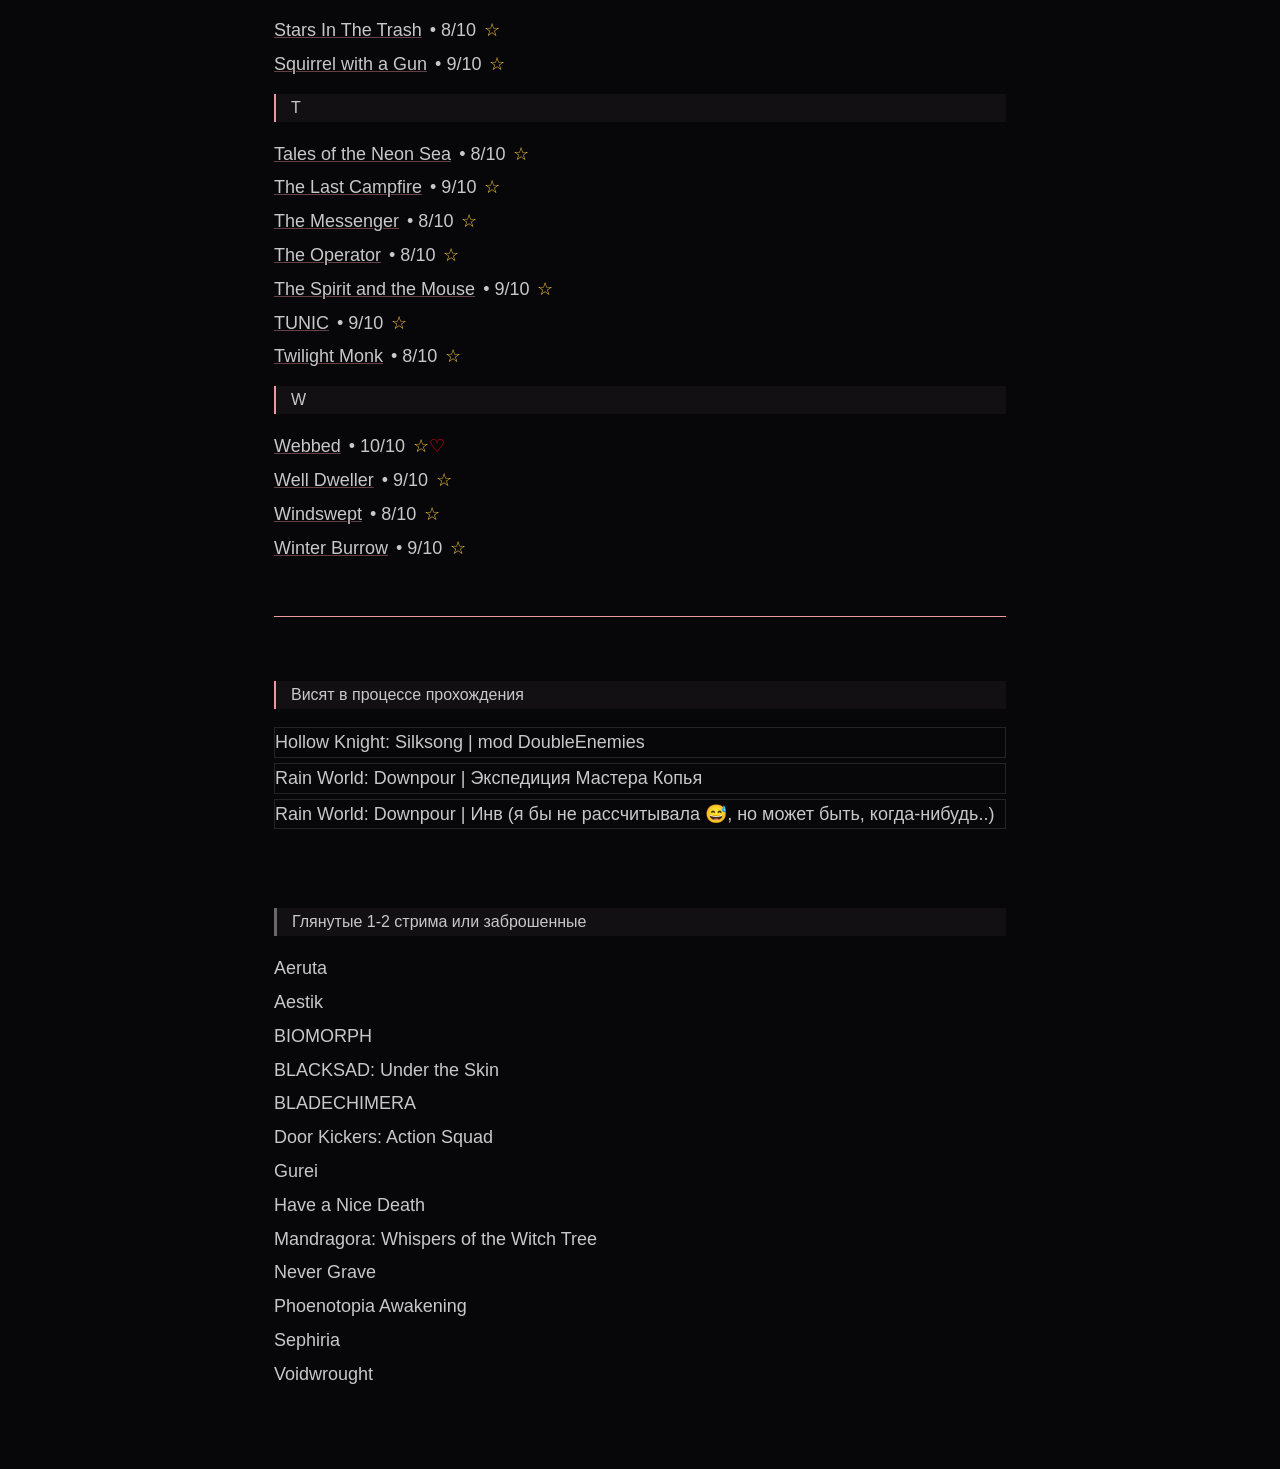
==== commit 19029432: "index.html" ====
--- a/index.html
+++ b/index.html
@@ -29,10 +29,10 @@
 
 <div class="letter"><span>B</span></div>
 <div class="game-line"><a href="games.html#Ballance">Ballance</a> • 8/10 <span class="yellow">☆</span></div>
-<div class="game-line"><a href="games.html#Batbarian: Testament of the Primordials">Batbarian: Testament of the Primordials</a><span class="long"> • 8/10</span> <span class="yellow">☆</span></div>
+<div class="game-line"><a href="games.html#Batbarian: Testament of the Primordials">Batbarian: Testament of the Primordials</a><span class="long"> • 8/10 </span><span class="yellow">☆</span></div>
 <div class="game-line"><a href="games.html#BioGun">BioGun</a> • 8/10 <span class="yellow">☆</span></div>
 <div class="game-line"><a href="games.html#Blasphemous">Blasphemous</a> • 6.5/10 <span class="yellow">☆</span></div>
-<div class="game-line"><a href="games.html#Bo: Path of the Teal Lotus">Bö: Path of the Teal Lotus</a></a><span class="long"> • 10/10 <span class="yellow">☆</span><span class="red">♡</span></div>
+<div class="game-line"><a href="games.html#Bo: Path of the Teal Lotus">Bö: Path of the Teal Lotus</a><span class="long"> • 10/10 </span><span class="yellow">☆<span class="red">♡</span></span></div>
 
 <div class="letter"><span>C</span></div>
 <div class="game-line"><a href="games.html#CARRION">CARRION</a> • 7/10 <span class="yellow">☆</span></div>
@@ -52,7 +52,7 @@
 
 <div class="letter"><span>F</span></div>
 <div class="game-line"><a href="games.html#Fatal Claw">Fatal Claw</a> • 8.5/10 <span class="yellow">☆</span></div>
-<div class="game-line"><a href="games.html#Forza Horizon 6">Forza Horizon 6</a> • 10/10 <span class="yellow">☆</span><span class="red">♡</span></div>
+<div class="game-line"><a href="games.html#Forza Horizon 6">Forza Horizon 6</a> • 10/10 <span class="yellow">☆<span class="red">♡</span></span></div>
 
 <div class="letter"><span>G</span></div>
 <div class="game-line"><a href="games.html#Ghost of a Tale">Ghost of a Tale</a> • 8/10 <span class="yellow">☆</span></div>
@@ -63,8 +63,8 @@
 <div class="game-line"><a href="games.html#HAAK">HAAK</a> • 8/10 <span class="yellow">☆</span></div>
 <div class="game-line"><a href="games.html#Haiku, the Robot">Haiku, the Robot</a> • 8/10 <span class="yellow">☆</span></div>
 <div class="game-line"><a href="games.html#Half-Life: Alyx">Half-Life: Alyx</a> • 10/10 <span class="yellow">☆</span></div>
-<div class="game-line"><a href="games.html#Hollow Knight">Hollow Knight</a> • 10/10 <span class="yellow">☆</span><span class="red">♡</span></div>
-<div class="game-line"><a href="games.html#Hollow Knight: Silksong">Hollow Knight: Silksong</a> • 10/10 <span class="yellow">☆</span><span class="red">♡</span></div>
+<div class="game-line"><a href="games.html#Hollow Knight">Hollow Knight</a> • 10/10 <span class="yellow">☆<span class="red">♡</span></span></div>
+<div class="game-line"><a href="games.html#Hollow Knight: Silksong">Hollow Knight: Silksong</a> • 10/10 <span class="yellow">☆<span class="red">♡</span></span></div>
 
 <div class="letter"><span>I</span></div>
 <div class="game-line"><a href="games.html#Iconoclasts">Iconoclasts</a> • 8/10 <span class="yellow">☆</span></div>
@@ -75,29 +75,29 @@
 <div class="game-line"><a href="games.html#Katana ZERO">Katana ZERO</a> • 7/10 <span class="yellow">☆</span></div>
 
 <div class="letter"><span>L</span></div>
-<div class="game-line"><a href="games.html#Laika: Aged Through Blood">Laika: Aged Through Blood</a><span class="long"> • 9.5/10 <span class="yellow">☆<span class="red">♡</span></div>
+<div class="game-line"><a href="games.html#Laika: Aged Through Blood">Laika: Aged Through Blood</a><span class="long"> • 9.5/10 </span><span class="yellow">☆<span class="red">♡</span></span></div>
 <div class="game-line"><a href="games.html#Light Up The Town">Light Up The Town</a> • 10/10 <span class="yellow">☆</span></div>
-<div class="game-line"><a href="games.html#Little Kitty, Big City">Little Kitty, Big City</a> • 10/10 <span class="yellow">☆</span><span class="red">♡</span></div>
+<div class="game-line"><a href="games.html#Little Kitty, Big City">Little Kitty, Big City</a> • 10/10 <span class="yellow">☆<span class="red">♡</span></span></div>
 <div class="game-line"><a href="games.html#Lost Ruins">Lost Ruins</a> • 7.5/10 <span class="yellow">☆</span></div>
 
 <div class="letter"><span>M</span></div>
 <div class="game-line"><a href="games.html#MIO: Memories in Orbit">MIO: Memories in Orbit</a> • 8/10 <span class="yellow">☆</span></div>
-<div class="game-line"><a href="games.html#MO:Astray">MO:Astray</a> • 9.5/10 <span class="yellow">☆</span><span class="red">♡</span></div>
-<div class="game-line"><a href="games.html#Momodora: Moonlit Farewell">Momodora: Moonlit Farewell</a><span class="long"> • 8.5/10 <span class="yellow">☆</span></div>
-<div class="game-line"><a href="games.html#Momodora: Reverie Under the Moonlight">Momodora: Reverie Under the Moonlight</a><span class="long"> • 8/10 <span class="yellow">☆</span></div>
+<div class="game-line"><a href="games.html#MO:Astray">MO:Astray</a> • 9.5/10 <span class="yellow">☆<span class="red">♡</span></span></div>
+<div class="game-line"><a href="games.html#Momodora: Moonlit Farewell">Momodora: Moonlit Farewell</a><span class="long"> • 8.5/10 </span><span class="yellow">☆</span></div>
+<div class="game-line"><a href="games.html#Momodora: Reverie Under the Moonlight">Momodora: Reverie Under the Moonlight</a><span class="long"> • 8/10 </span><span class="yellow">☆</span></div>
 
 <div class="letter"><span>N</span></div>
 <div class="game-line"><a href="games.html#Neva">Neva</a> • 8/10 <span class="yellow">☆</span></div>
-<div class="game-line"><a href="games.html#Nine Sols">Nine Sols</a> • 9.5/10 <span class="yellow">☆</span><span class="red">♡</span></div>
+<div class="game-line"><a href="games.html#Nine Sols">Nine Sols</a> • 9.5/10 <span class="yellow">☆<span class="red">♡</span></span></div>
 
 <div class="letter"><span>O</span></div>
 <div class="game-line"><a href="games.html#Ooo">Öoo</a> • 9/10 <span class="yellow">☆</span></div>
-<div class="game-line"><a href="games.html#Origament: A Paper Adventure">Origament: A Paper Adventure</a><span class="long"> • 8.5/10 <span class="yellow">☆</span></div>
+<div class="game-line"><a href="games.html#Origament: A Paper Adventure">Origament: A Paper Adventure</a><span class="long"> • 8.5/10 </span><span class="yellow">☆</span></div>
 
 <div class="letter"><span>P</span></div>
 
 <div class="game-line"><a href="games.html#Pepper Grinder">Pepper Grinder</a> • 7/10 <span class="yellow">☆</span></div>
-<div class="game-line"><a href="games.html#PEPPERED: an existential platformer">PEPPERED: an existential platformer</a><span class="long"> • 7/10 <span class="yellow">☆</span></div>
+<div class="game-line"><a href="games.html#PEPPERED: an existential platformer">PEPPERED: an existential platformer</a><span class="long"> • 7/10 </span><span class="yellow">☆</span></div>
 <div class="game-line"><a href="games.html#Planet of Lana">Planet of Lana</a> • 8/10 <span class="yellow">☆</span></div>
 <div class="game-line"><a href="games.html#Possessor(s)">Possessor(s)</a> • 8.5/10 <span class="yellow">☆</span></div>
 <div class="game-line"><a href="games.html#Primal Planet">Primal Planet</a> • 8/10 <span class="yellow">☆</span></div>
@@ -107,7 +107,7 @@
 
 <div class="letter"><span>R</span></div>
 <div class="game-line"><a href="games.html#Rain World">Rain World</a> • 9/10 <span class="yellow">☆</span></div>
-<div class="game-line"><a href="games.html#Rain World: Downpour">Rain World: Downpour</a> • 9.5/10 <span class="yellow">☆</span><span class="red">♡</span></div>
+<div class="game-line"><a href="games.html#Rain World: Downpour">Rain World: Downpour</a> • 9.5/10 <span class="yellow">☆<span class="red">♡</span></span></div>
 <div class="game-line"><a href="games.html#Rain World: The Watcher">Rain World: The Watcher</a> • 6.5/10 <span class="yellow">☆</span></div>
 <div class="game-line"><a href="games.html#REPLACED">REPLACED</a> • 7/10 <span class="yellow">☆</span></div>
 <div class="game-line"><a href="games.html#Return of the Obra Dinn">Return of the Obra Dinn</a> • 8.5/10 <span class="yellow">☆</span></div>
@@ -130,7 +130,7 @@
 <!--<div class="letter"><span>V</span></div>-->
 
 <div class="letter"><span>W</span></div>
-<div class="game-line"><a href="games.html#Webbed">Webbed</a> • 10/10 <span class="yellow">☆</span><span class="red">♡</span></div>
+<div class="game-line"><a href="games.html#Webbed">Webbed</a> • 10/10 <span class="yellow">☆<span class="red">♡</span></span></div>
 <div class="game-line"><a href="games.html#Well Dweller">Well Dweller</a> • 9/10 <span class="yellow">☆</span></div>
 <div class="game-line"><a href="games.html#Windswept">Windswept</a> • 8/10 <span class="yellow">☆</span></div>
 <div class="game-line"><a href="games.html#Winter Burrow">Winter Burrow</a> • 9/10 <span class="yellow">☆</span></div>
--- a/style.css
+++ b/style.css
@@ -274,6 +274,14 @@
     background: var(--pink);
 }
 
+.yellow {
+   color: #ffc83d;
+}
+
+.red {
+   color: red;
+}
+
 
 /* Небольшая адаптация для телефона */
 @media (max-width: 768px) {
